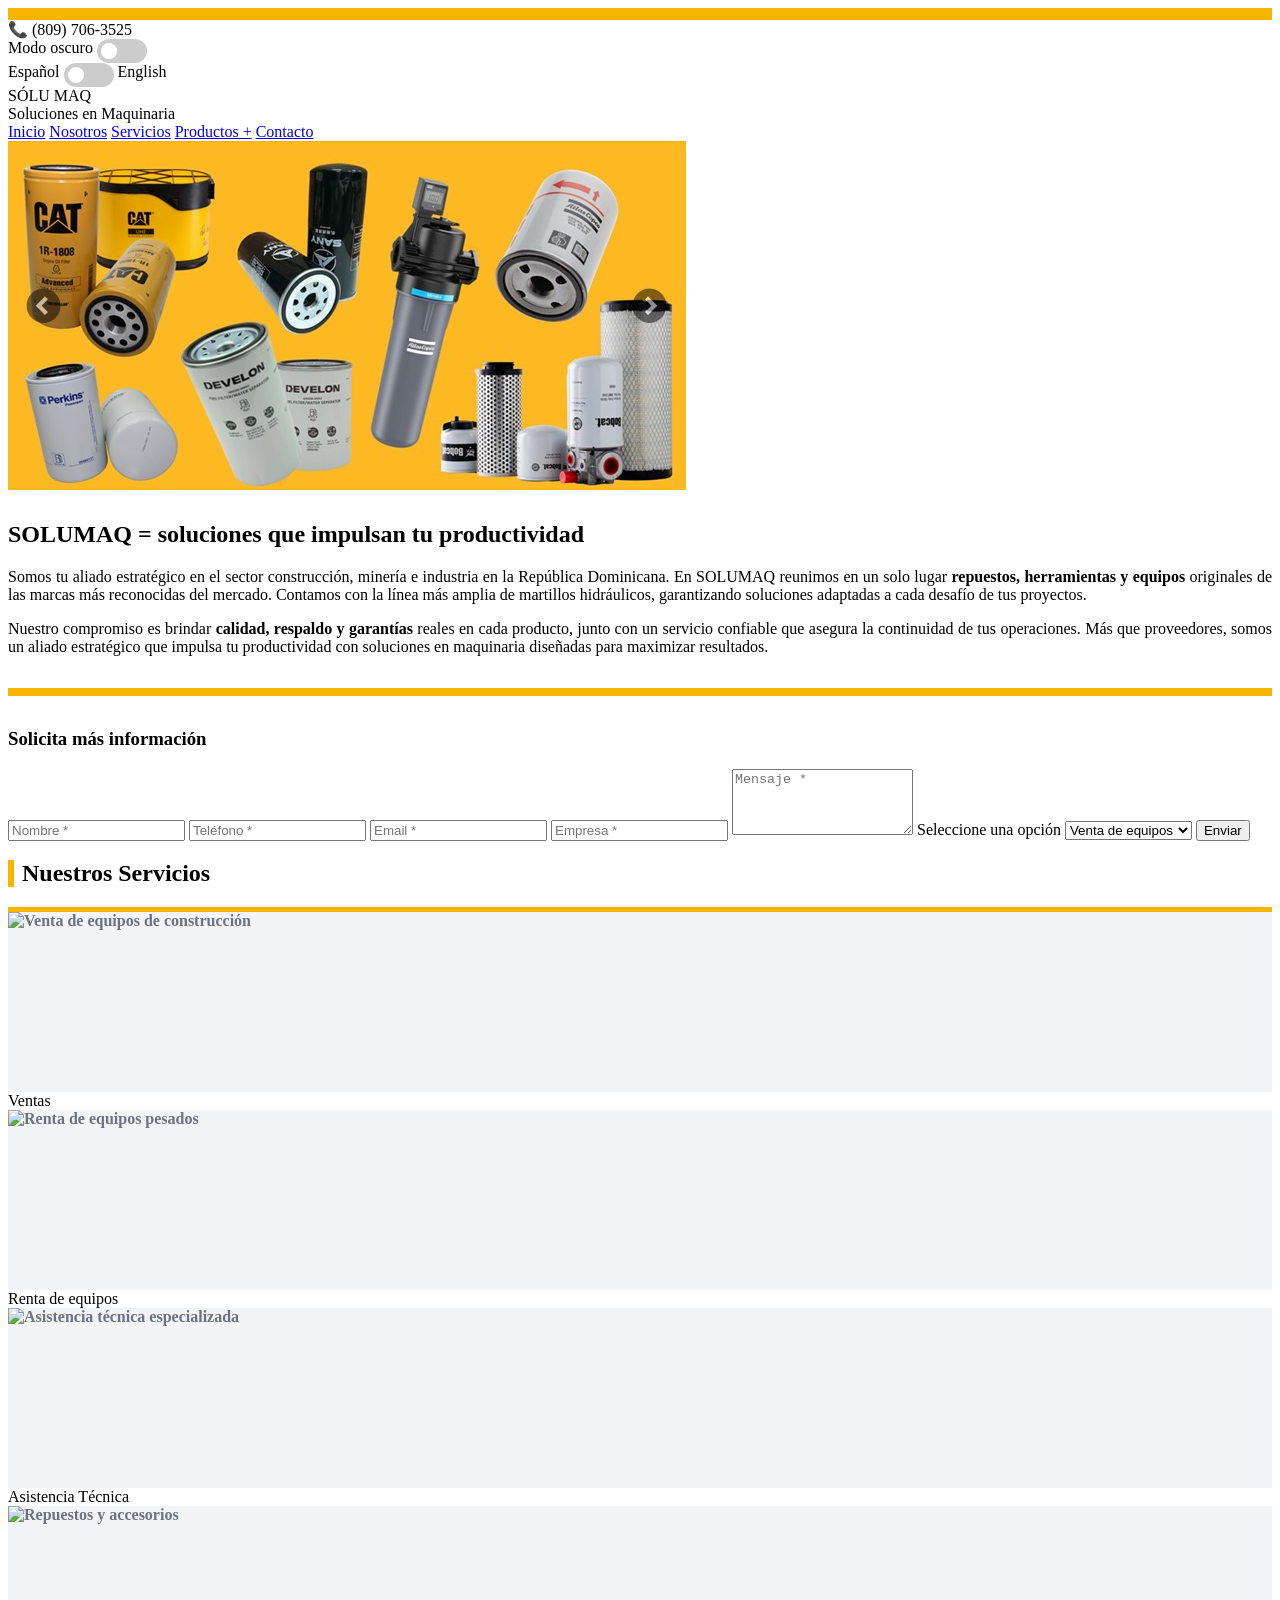
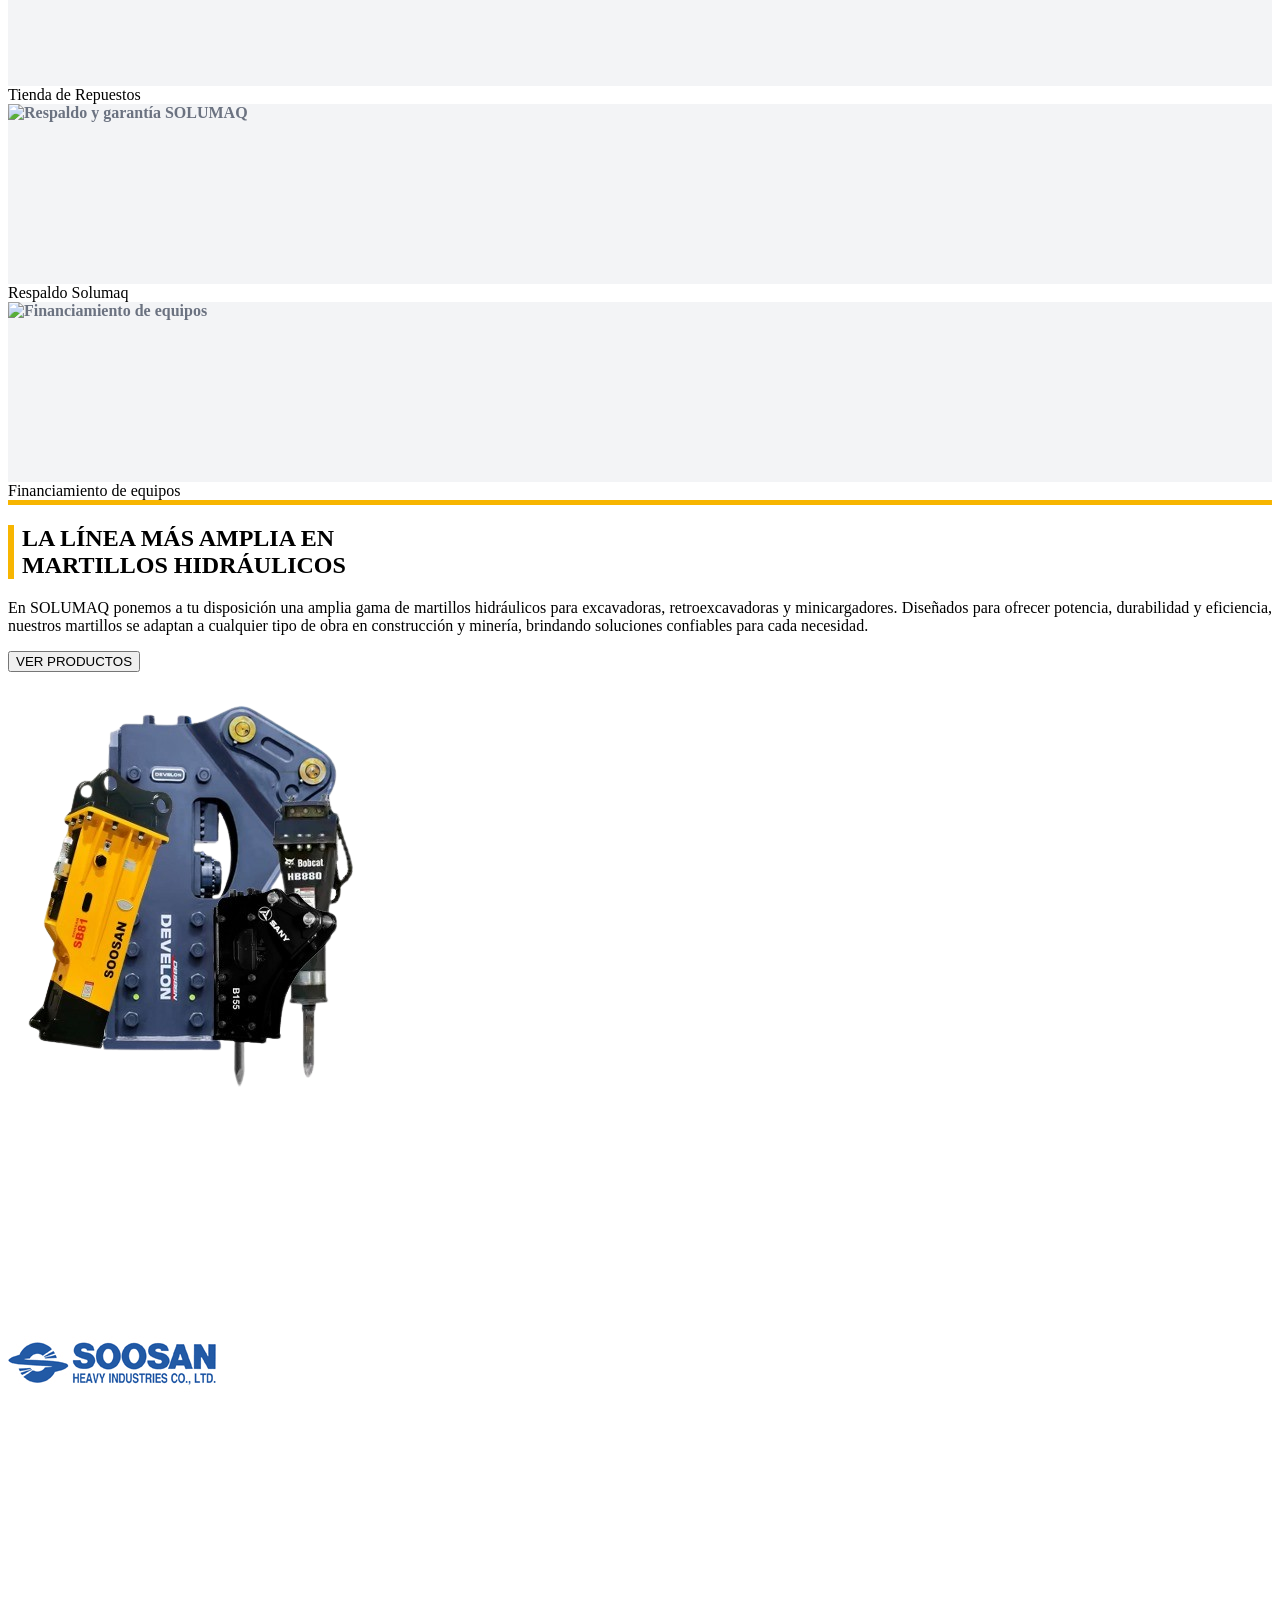
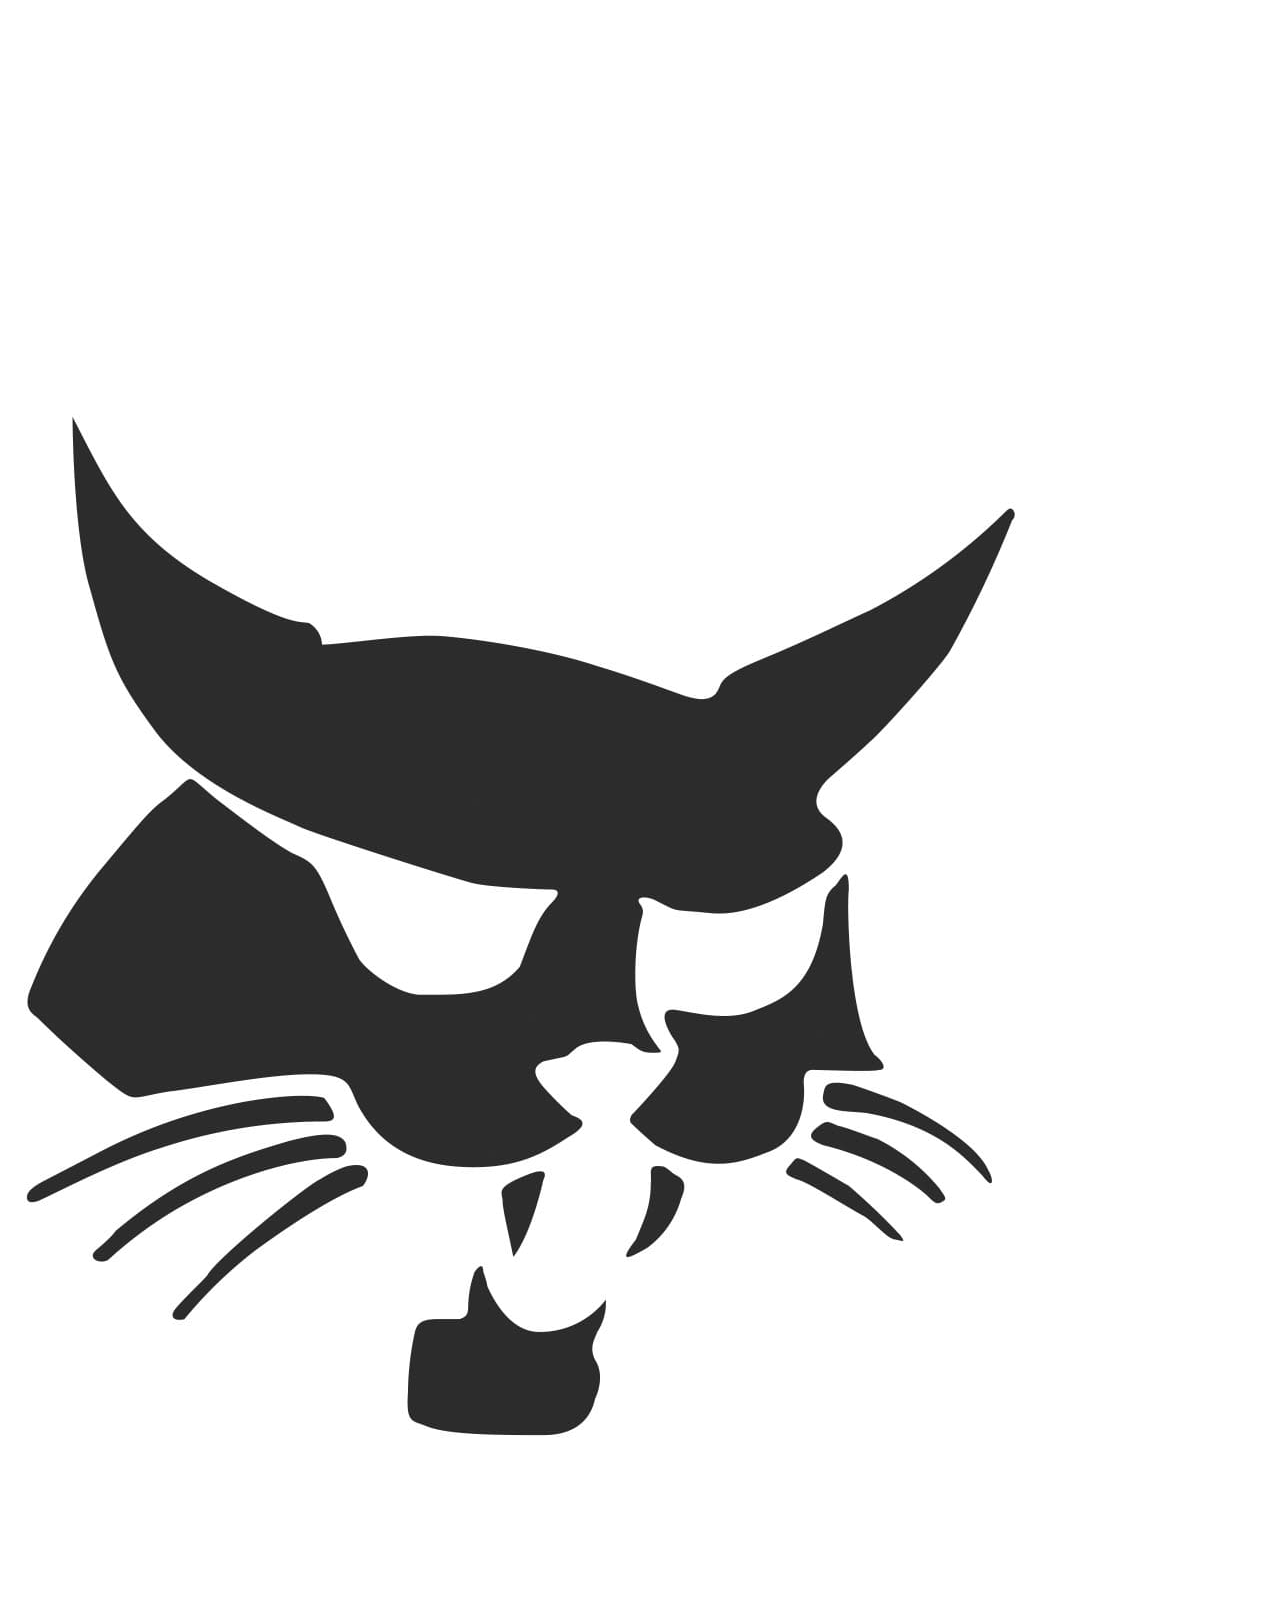
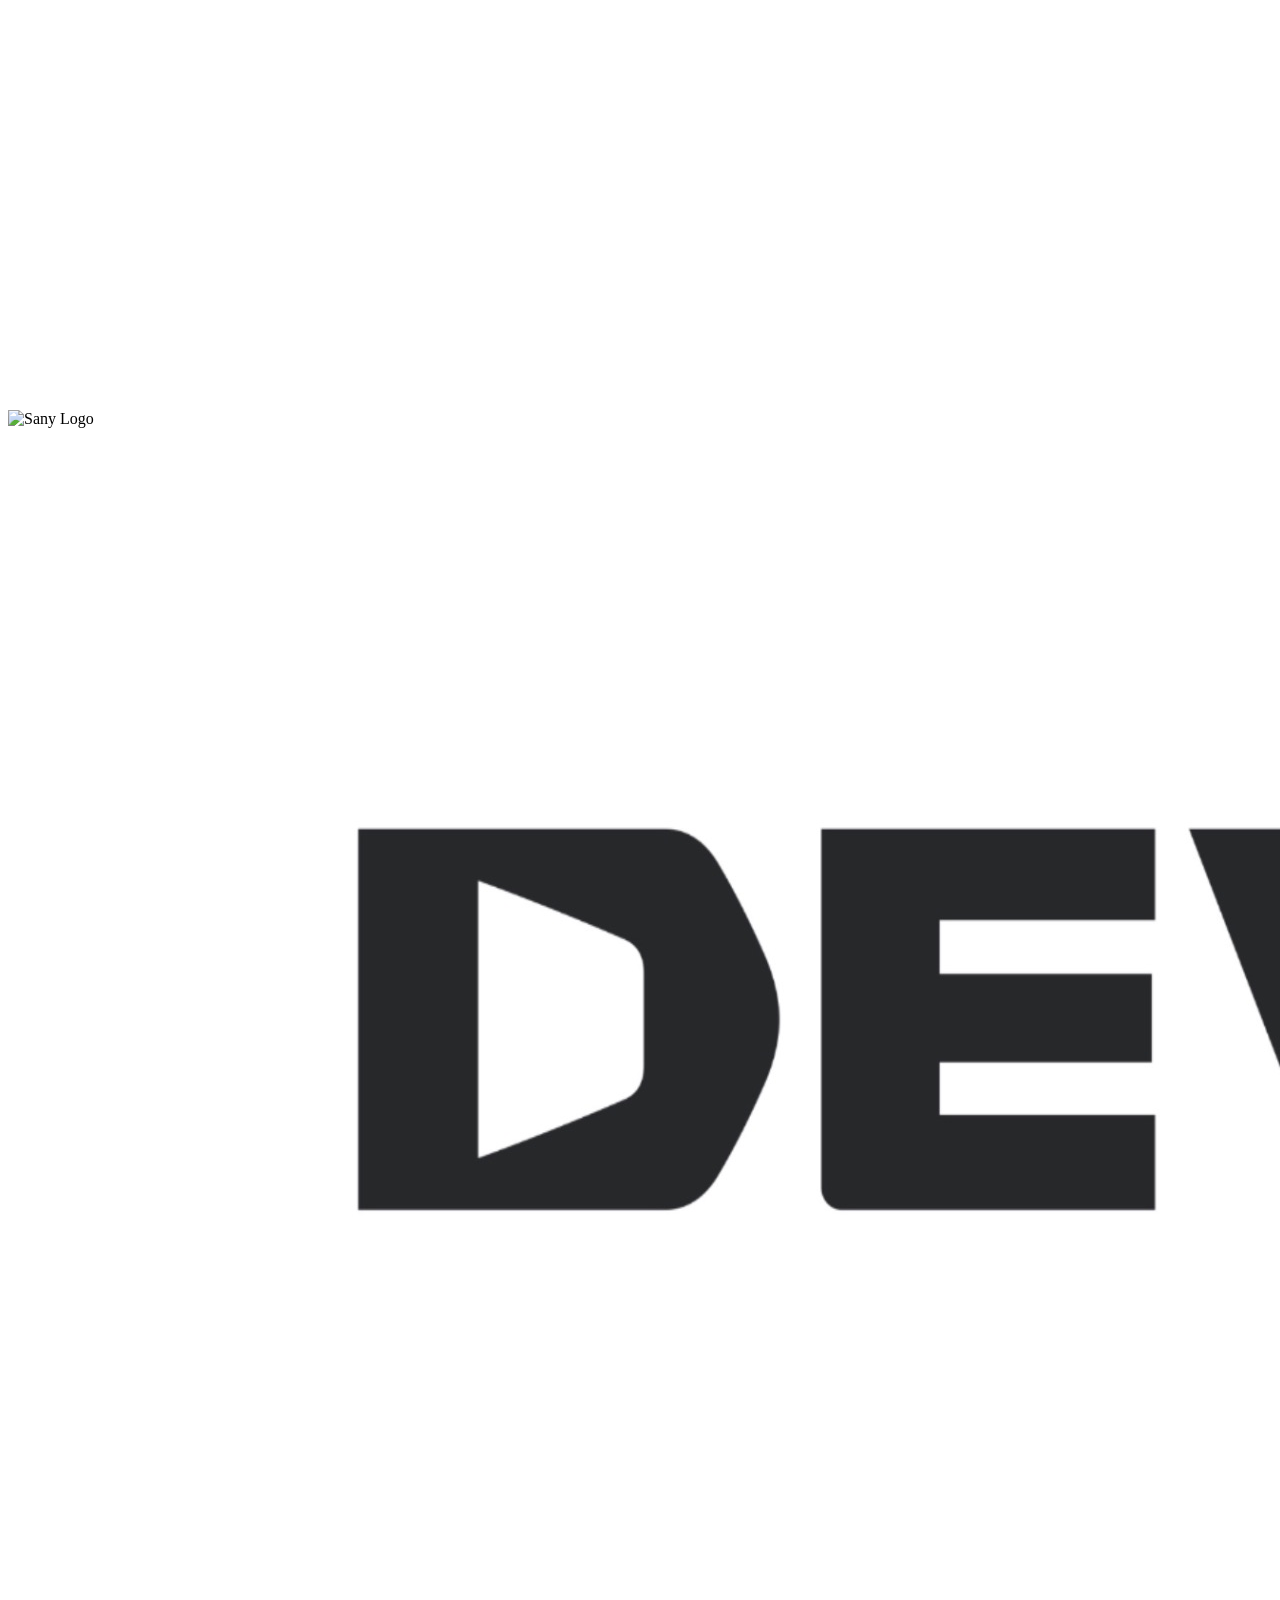
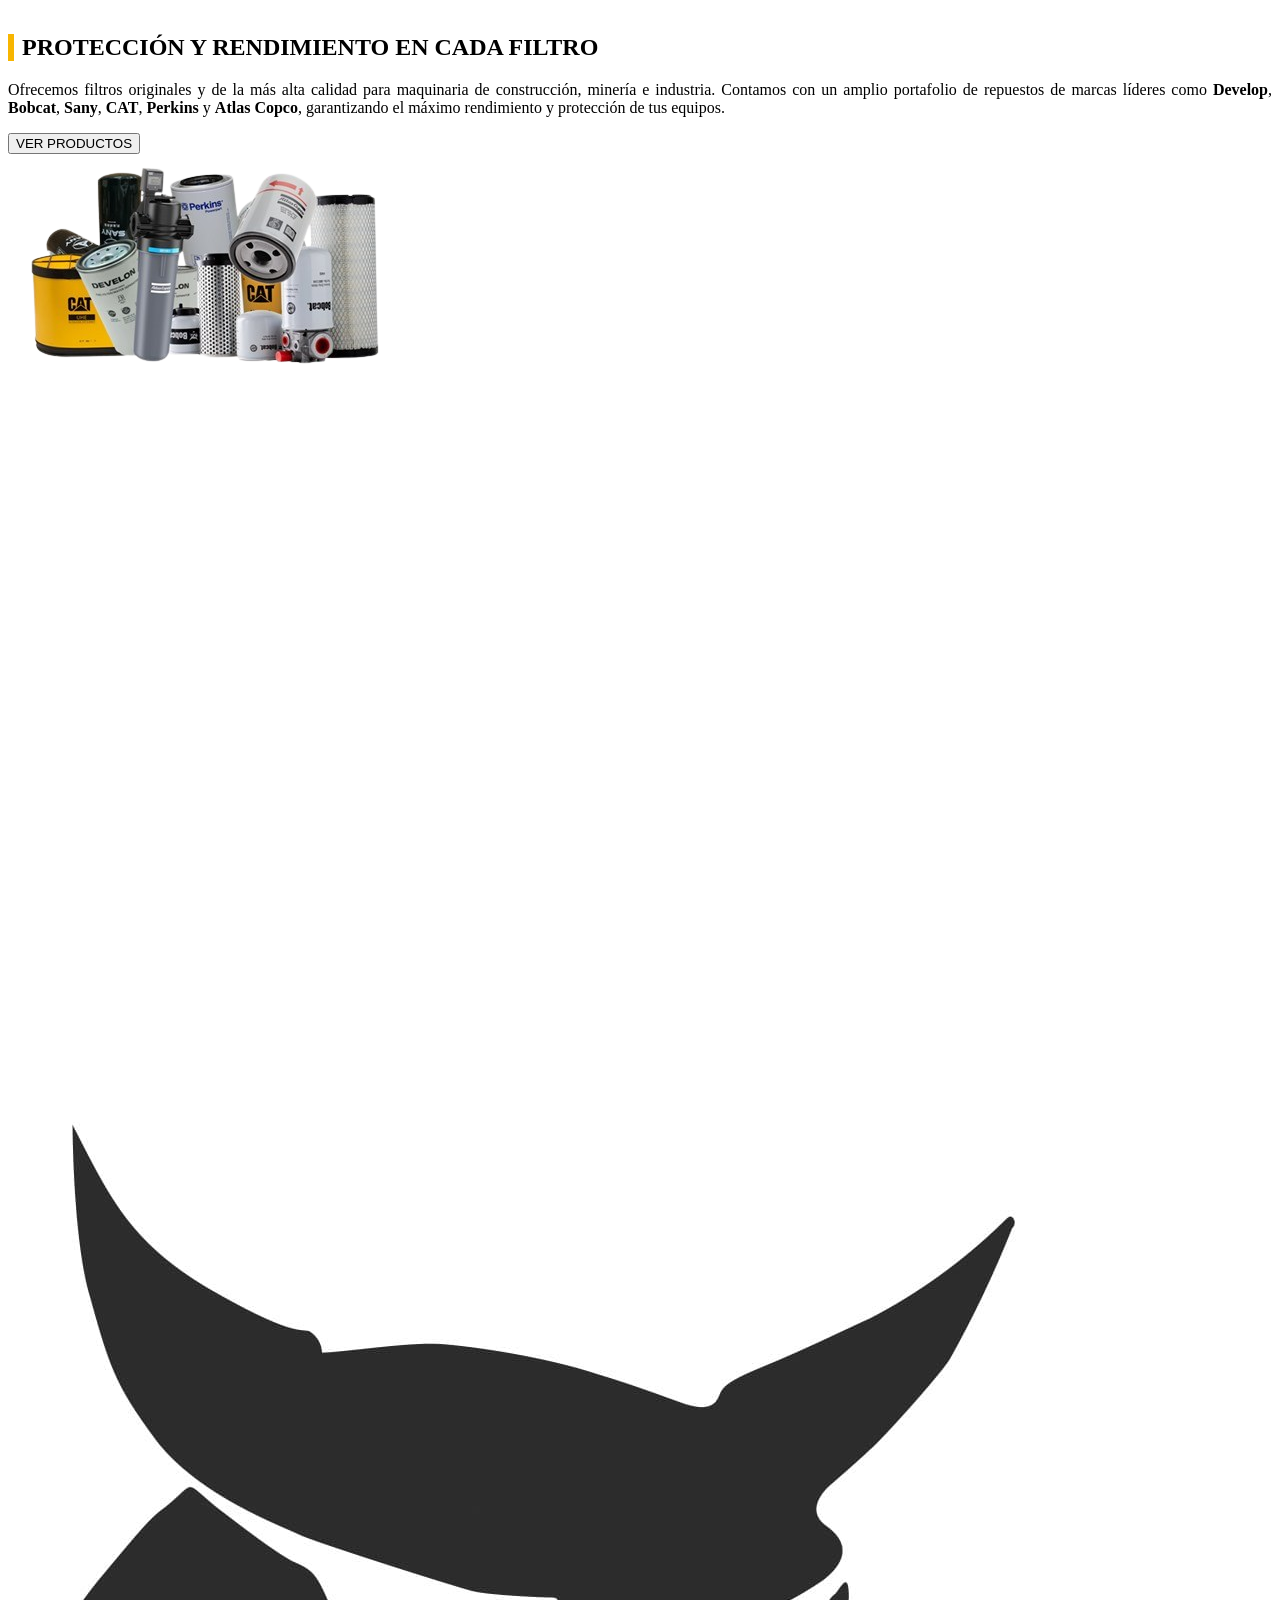
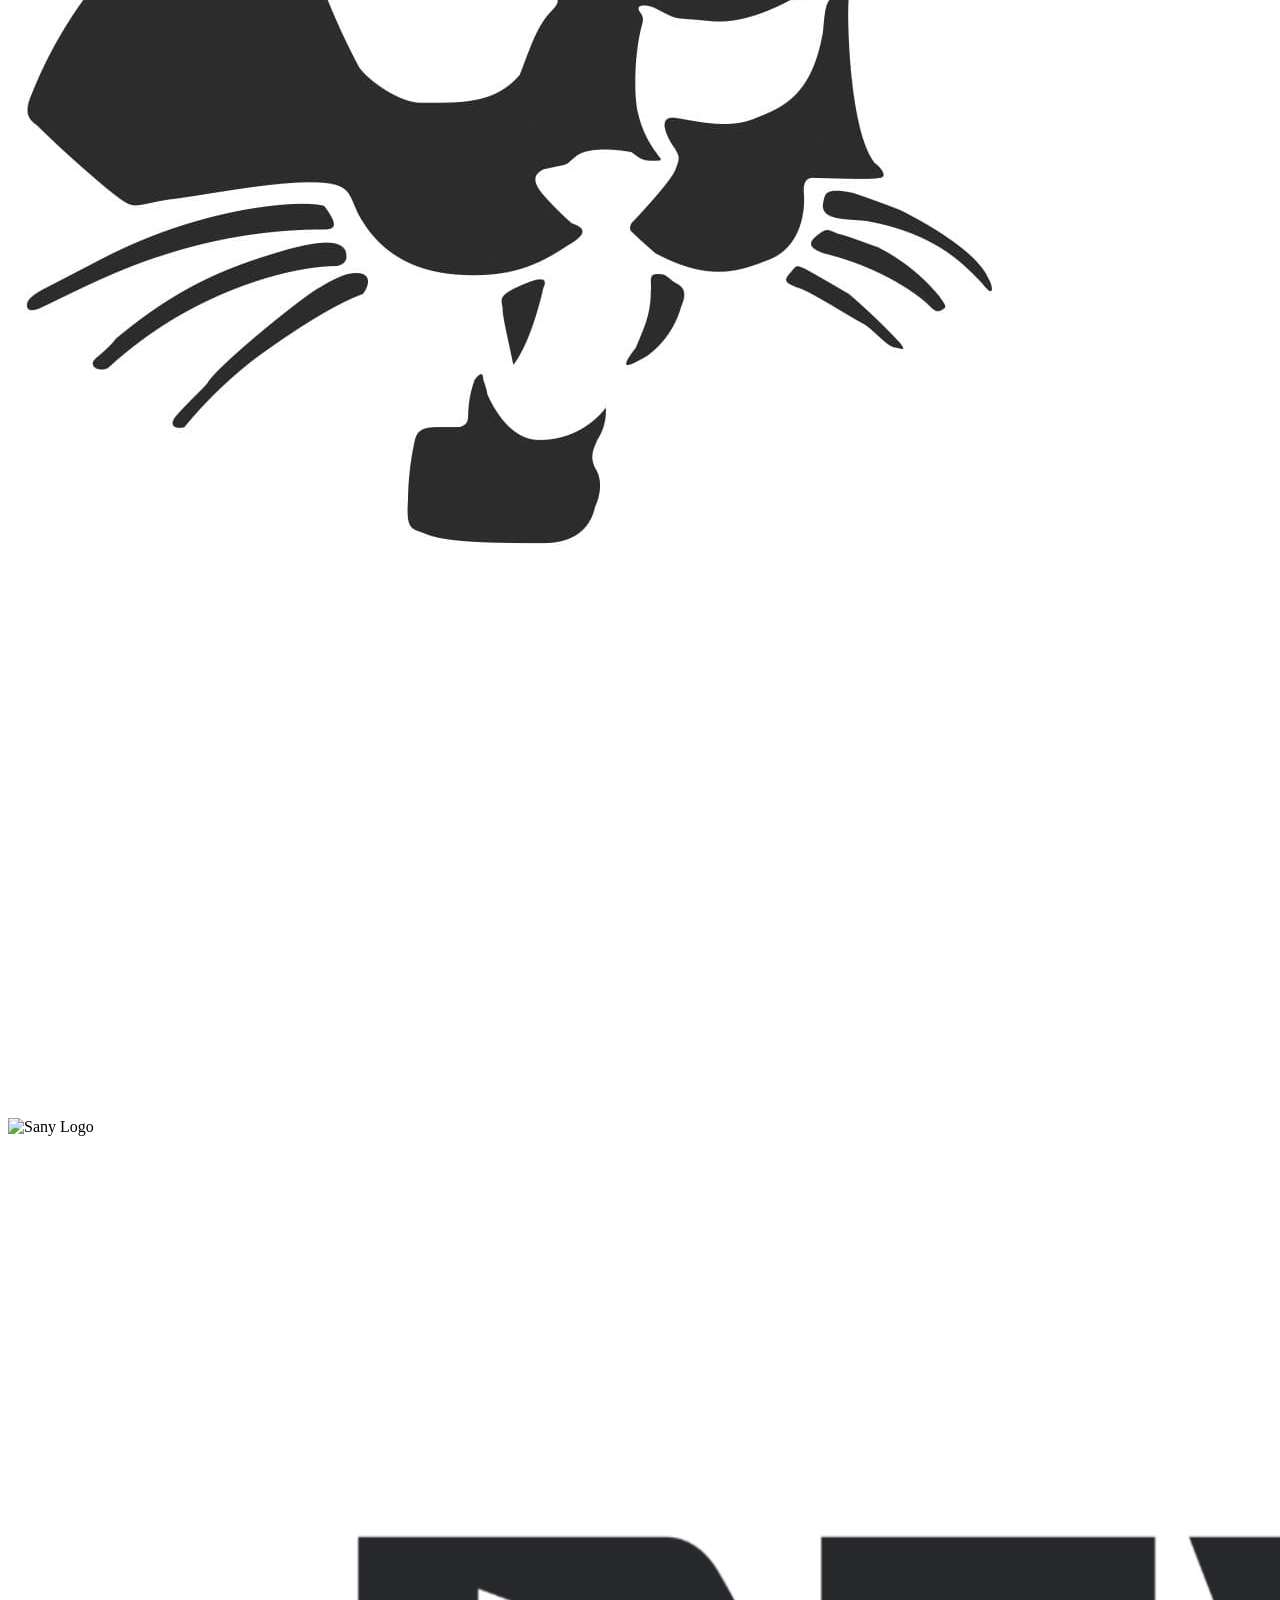
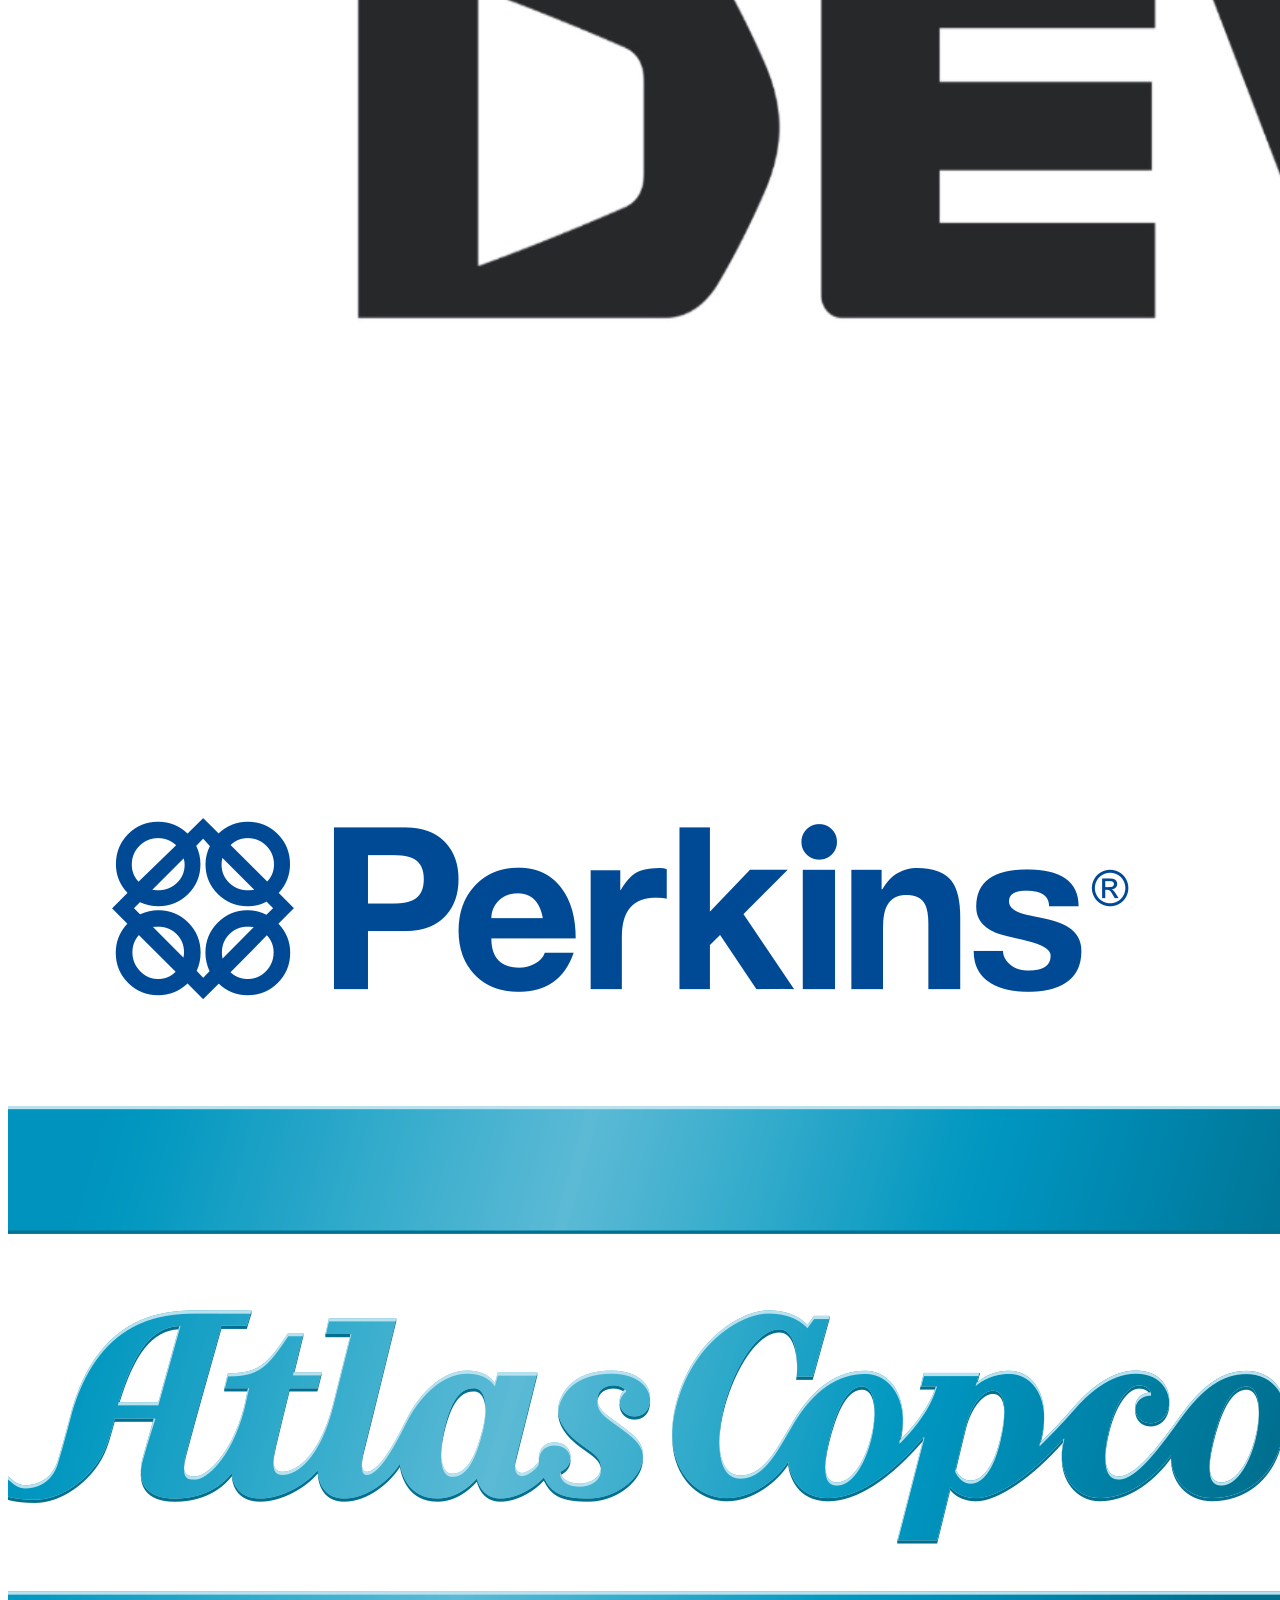
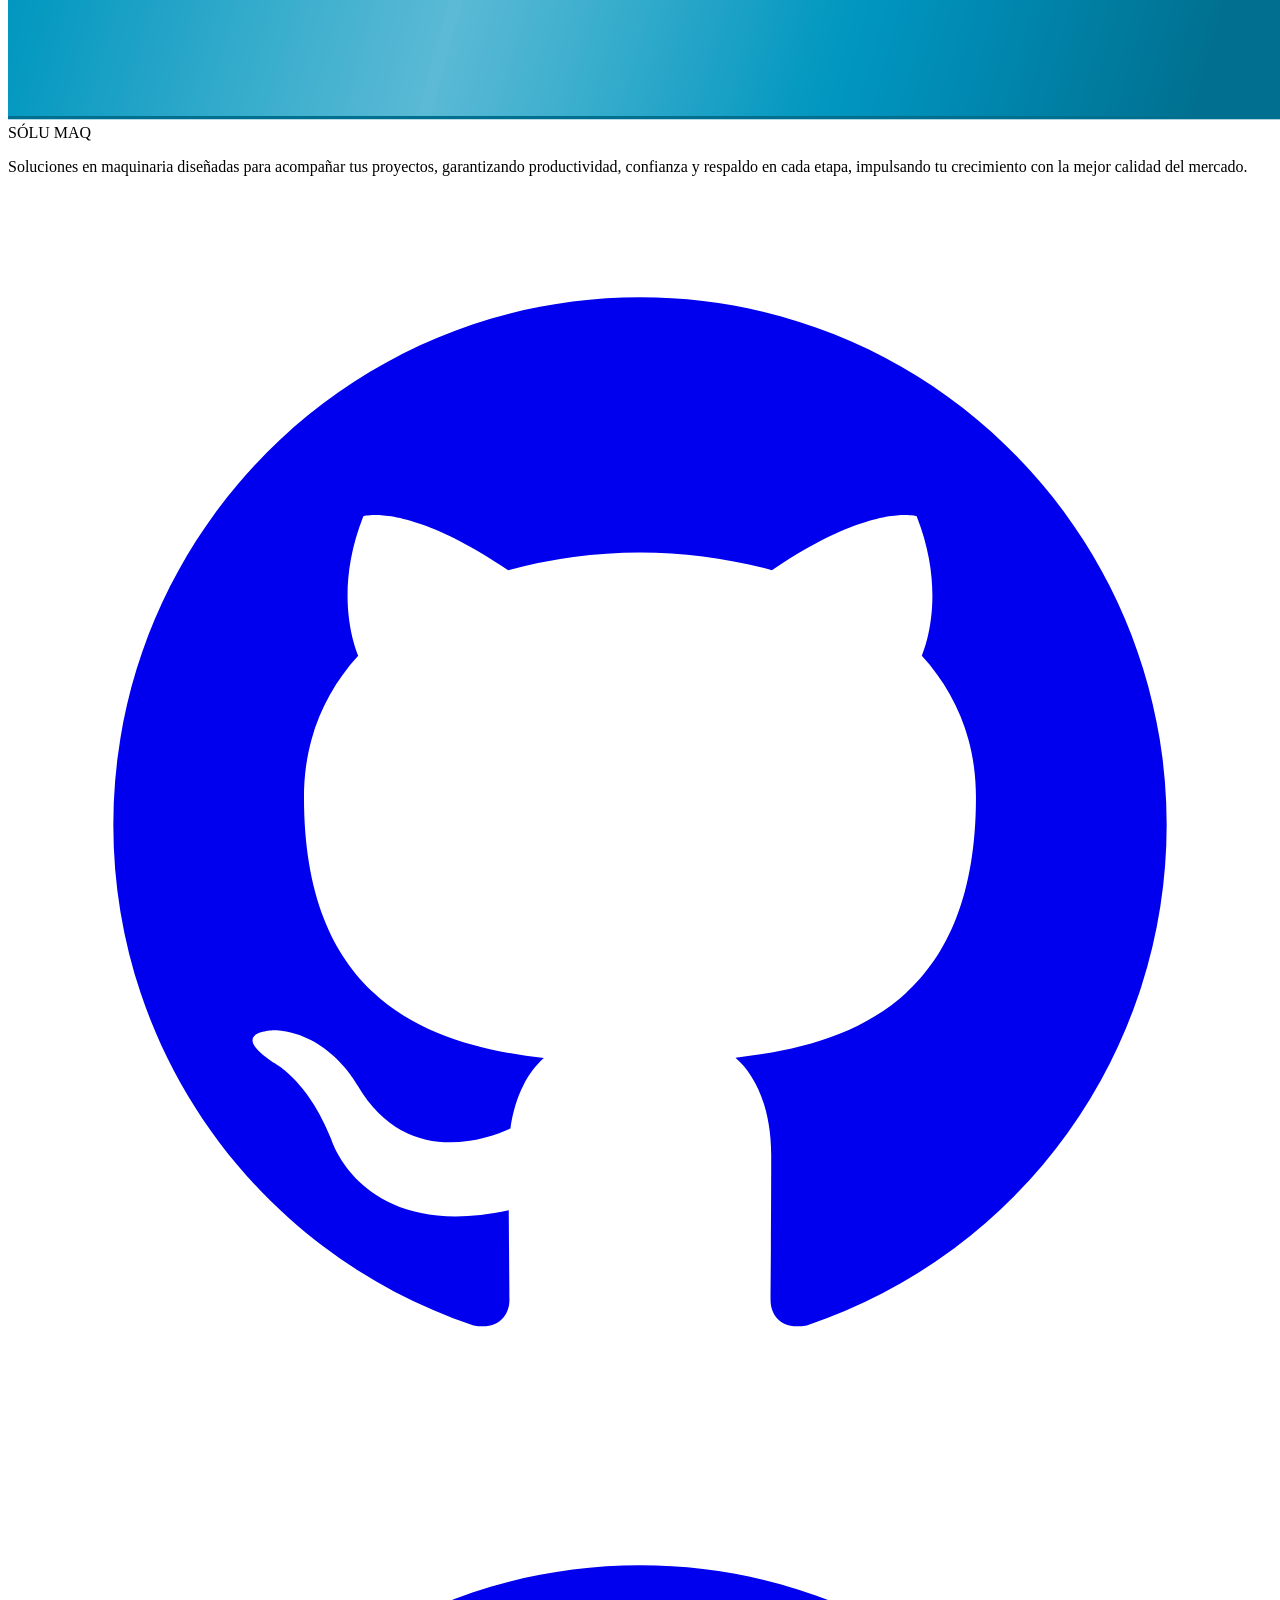
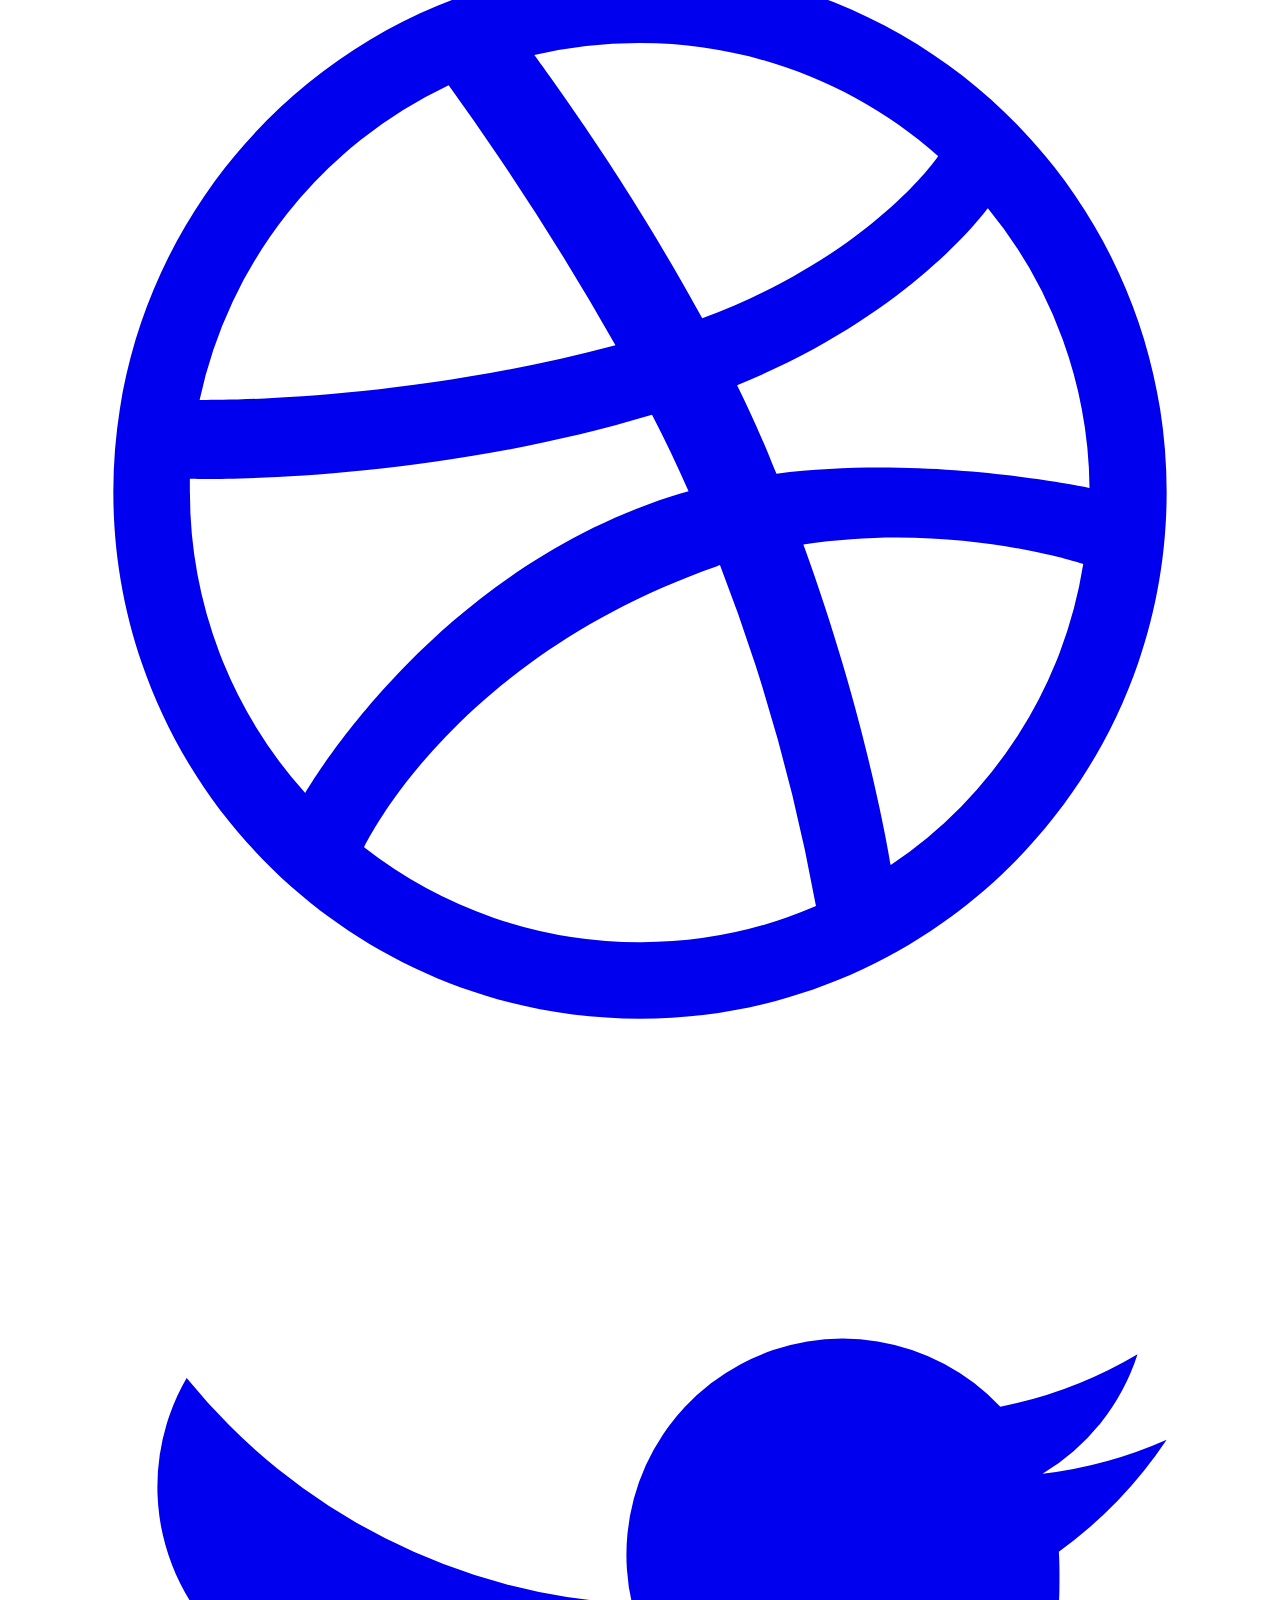
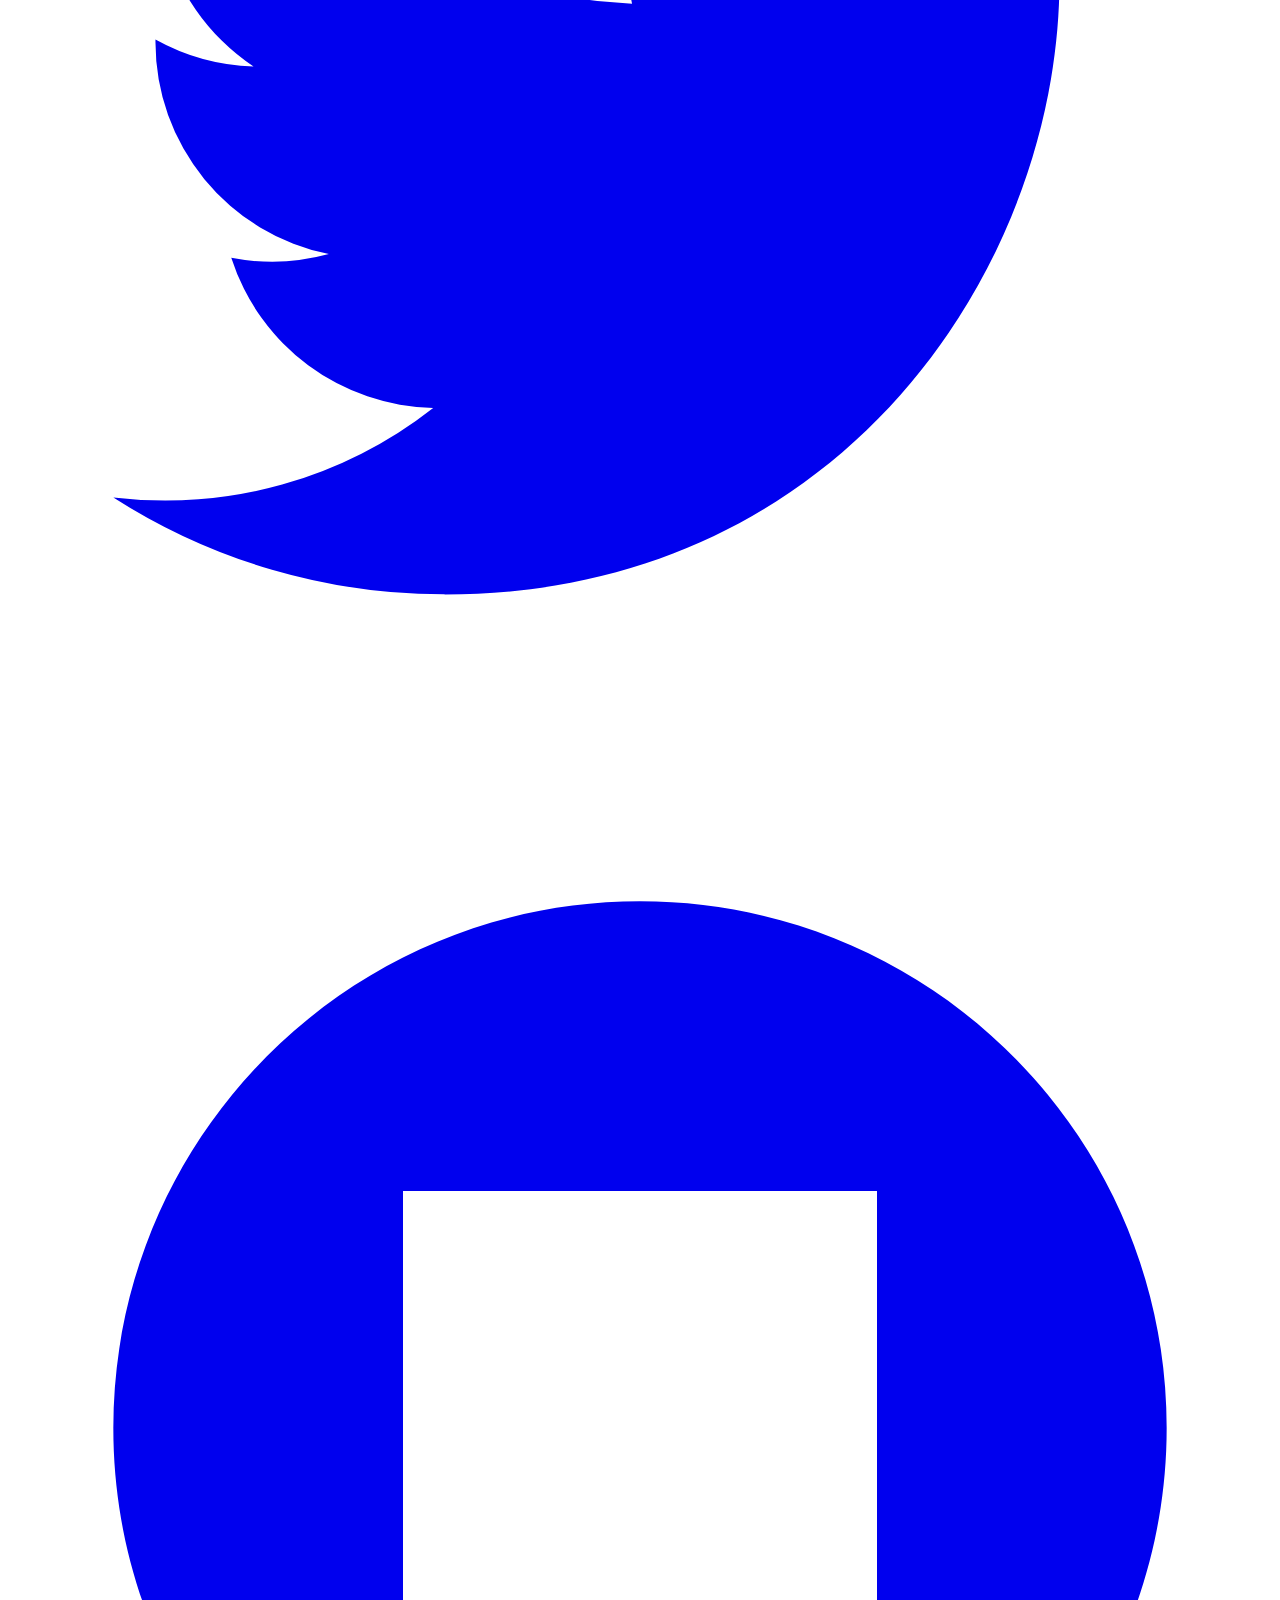
==== index.html @ bd82baed "pegado masivo" ====
<!doctype html>
<html lang="es">
<head>
  <meta charset="utf-8" />
  <meta name="viewport" content="width=device-width,initial-scale=1" />
  <title>SOLUMAQ — Soluciones en Maquinaria</title>
  <script src="https://cdn.tailwindcss.com"></script>
  <script>
    tailwind.config = {
      darkMode: 'class',
      theme: {
        extend: {
          colors: {
            solumaqYellow: '#f7b500',
            solumaqBlack: '#0b0b0b',
            solumaqGray: '#f3f4f6',
            darkBg: '#1a1a1a',
            darkCard: '#2d2d2d'
          },
          fontFamily: {
            sans: ['Poppins', 'Arial', 'sans-serif']
          }
        }
      }
    }
  </script>
  <link href="https://fonts.googleapis.com/css2?family=Poppins:wght@400;600;700;800&display=swap" rel="stylesheet">
  <link rel="stylesheet" href="css/index.css">

</head>
<body class="antialiased font-sans text-solumaqBlack bg-white dark:bg-darkBg dark:text-white">
  <div class="w-full top-accent"></div>

  <!-- HEADER SUPERIOR CON TELÉFONO Y CONFIGURACIONES -->
  <div class="bg-gray-100 dark:bg-gray-800 py-2 text-sm">
    <div class="max-w-7xl mx-auto px-6 flex justify-between items-center">
      <!-- Espacio vacío a la izquierda para balancear -->
      <div class="w-24"></div>
      
      <!-- Teléfono en el centro -->
      <div class="flex items-center gap-2 text-gray-700 dark:text-gray-300">
        <span>📞</span>
        <span id="phoneText">(809) 706-3525</span>
      </div>
      
      <!-- Configuraciones a la derecha -->
      <div class="flex items-center gap-6">
        <!-- Interruptor de modo oscuro -->
        <div class="flex items-center gap-2">
          <span class="text-xs text-gray-700 dark:text-gray-300" id="darkModeText">Modo oscuro</span>
          <label class="switch">
            <input type="checkbox" id="darkModeToggle">
            <span class="slider"></span>
          </label>
        </div>
        
        <!-- Interruptor de idioma -->
        <div class="flex items-center gap-2">
          <span class="text-xs text-gray-700 dark:text-gray-300" id="languageText">Español</span>
          <label class="switch">
            <input type="checkbox" id="languageToggle">
            <span class="slider"></span>
          </label>
          <span class="text-xs text-gray-700 dark:text-gray-300" id="languageText2">English</span>
        </div>
      </div>
    </div>
  </div>

  

  <!-- HEADER PRINCIPAL -->
  <header class="bg-white dark:bg-darkBg border-b border-gray-200 dark:border-gray-700 sticky top-0 z-50">
    <div class="max-w-7xl mx-auto px-6 py-4 relative">
      <div class="flex flex-col md:flex-row md:items-center md:justify-between">
        <!-- Logo y nombre -->
        <div class="flex items-center justify-between">
          <div class="flex flex-col items-start">
            <div class="text-3xl font-extrabold tracking-wide">
              <span class="text-solumaqBlack dark:text-white">SÓLU</span>
              <span class="text-solumaqYellow">MAQ</span>
            </div>
            <div class="text-xs text-gray-500 dark:text-gray-400 uppercase mt-1" id="subtitleText">Soluciones en Maquinaria</div>
          </div>
          
          <!-- Botón hamburguesa para móviles -->
          <div class="hamburger md:hidden" id="hamburger">
            <span></span>
            <span></span>
            <span></span>
          </div>
        </div>
        
        <!-- Navegación desktop -->
        <nav class="desktop-nav hidden md:block">
          <div class="flex gap-6 text-sm font-medium">
            <a href="index.html" class="hover:text-solumaqYellow transition-colors dark:text-gray-300" id="navInicio">Inicio</a>
            <a href="nosotros.html" class="hover:text-solumaqYellow transition-colors dark:text-gray-300" id="navNosotros">Nosotros</a>
            <a href="servicios.html" class="hover:text-solumaqYellow transition-colors dark:text-gray-300" id="navServicios">Servicios</a>
            <a href="productos.html" class="hover:text-solumaqYellow transition-colors dark:text-gray-300" id="navProductos">Productos +</a>
            <a href="contacto.html" class="hover:text-solumaqYellow transition-colors dark:text-gray-300" id="navContacto">Contacto</a>
          </div>
        </nav>
      </div>
      
      <!-- Menú móvil -->
      <div class="mobile-menu" id="mobileMenu">
        <a href="index.html" class="hover:text-solumaqYellow transition-colors" id="mobileNavInicio">Inicio</a>
        <a href="nosotros.html" class="hover:text-solumaqYellow transition-colors" id="mobileNavNosotros">Nosotros</a>
        <a href="servicios.html" class="hover:text-solumaqYellow transition-colors" id="mobileNavServicios">Servicios</a>
        <a href="productos.html" class="hover:text-solumaqYellow transition-colors" id="mobileNavProductos">Productos +</a>
        <a href="contacto.html" class="hover:text-solumaqYellow transition-colors" id="mobileNavContacto">Contacto</a>
      </div>
    </div>
  </header>

  <!-- HERO -->
  <section id="inicio" class="bg-[var(--yellow)] dark:bg-yellow-900">
    <div class="max-w-7xl mx-auto px-6 py-10">
      <div class="w-full rounded-sm overflow-hidden shadow-md" style="height:360px;">
        <img src="photos/header.jpg" 
             alt="Equipos SOLUMAQ - Maquinaria de construcción y minería" 
             class="w-full h-full object-cover">
      </div>
    </div>
    <div class="bg-white dark:bg-darkBg py-10">
      <div class="max-w-5xl mx-auto px-6 text-center">
        <h1 class="text-2xl md:text-3xl font-extrabold tracking-wide text-solumaqBlack dark:text-white mb-6" id="mainTitle">SOLUMAQ = <span class="text-solumaqYellow">soluciones que impulsan tu productividad</span></h1>
        <div class="text-gray-700 dark:text-gray-300 text-base leading-relaxed max-w-3xl mx-auto">
          <p id="description1">Somos tu aliado estratégico en el sector construcción, minería e industria en la República Dominicana. En SOLUMAQ reunimos en un solo lugar <strong>repuestos, herramientas y equipos</strong> originales de las marcas más reconocidas del mercado. Contamos con la línea más amplia de martillos hidráulicos, garantizando soluciones adaptadas a cada desafío de tus proyectos.</p>
          <p class="mt-4" id="description2">Nuestro compromiso es brindar <strong>calidad, respaldo y garantías</strong> reales en cada producto, junto con un servicio confiable que asegura la continuidad de tus operaciones. Más que proveedores, somos un aliado estratégico que impulsa tu productividad con soluciones en maquinaria diseñadas para maximizar resultados.</p>
          
          <!-- Línea divisoria más grande que va de esquina a esquina -->
          <div class="hero-divider my-8 w-full"></div>
        </div>
      </div>
    </div>
  </section>

  <!-- SERVICIOS -->
  <section id="servicios" class="relative py-16 overflow-hidden">
    <div class="services-bg absolute inset-0 z-0"></div>

    <div class="relative z-10 max-w-7xl mx-auto grid md:grid-cols-3 gap-8 px-6">
      <div>
        <form class="bg-[var(--yellow)] dark:bg-yellow-800 p-6 rounded-sm shadow-md space-y-3">
          <h3 class="font-bold text-lg mb-2 dark:text-white" id="formTitle">Solicita más información</h3>
          <input type="text" placeholder="Nombre *" class="w-full rounded-sm px-3 py-2 border border-gray-300 focus:outline-none focus:ring-2 focus:ring-solumaqYellow dark:bg-gray-700 dark:border-gray-600 dark:text-white" id="nameInput" required>
          <input type="tel" placeholder="Teléfono *" class="w-full rounded-sm px-3 py-2 border border-gray-300 focus:outline-none focus:ring-2 focus:ring-solumaqYellow dark:bg-gray-700 dark:border-gray-600 dark:text-white" id="phoneInput" required>
          <input type="email" placeholder="Email *" class="w-full rounded-sm px-3 py-2 border border-gray-300 focus:outline-none focus:ring-2 focus:ring-solumaqYellow dark:bg-gray-700 dark:border-gray-600 dark:text-white" id="emailInput" required>
          <input type="text" placeholder="Empresa *" class="w-full rounded-sm px-3 py-2 border border-gray-300 focus:outline-none focus:ring-2 focus:ring-solumaqYellow dark:bg-gray-700 dark:border-gray-600 dark:text-white" id="companyInput" required>
          <textarea placeholder="Mensaje *" class="w-full rounded-sm px-3 py-2 border border-gray-300 focus:outline-none focus:ring-2 focus:ring-solumaqYellow dark:bg-gray-700 dark:border-gray-600 dark:text-white" rows="4" id="messageInput" required></textarea>
          <label class="text-sm font-semibold dark:text-white" id="formLabel">Seleccione una opción</label>
          <select class="w-full rounded-sm px-3 py-2 border border-gray-300 focus:outline-none focus:ring-2 focus:ring-solumaqYellow dark:bg-gray-700 dark:border-gray-600 dark:text-white" id="formSelect">
            <option id="option1">Venta de equipos</option>
            <option id="option2">Renta de equipos</option>
            <option id="option3">Repuestos</option>
          </select>
          <button class="bg-black dark:bg-gray-800 text-white px-4 py-2 w-full rounded-sm hover:bg-gray-800 dark:hover:bg-gray-700 transition-colors" id="formButton">Enviar</button>
        </form>
      </div>

      <div class="md:col-span-2">
        <h2 class="text-3xl font-extrabold mb-2 title-lux-line dark:text-white" id="servicesTitle">Nuestros Servicios</h2>
        <div class="section-line mb-6"></div>
        <div class="grid sm:grid-cols-2 gap-6">
          <div class="bg-white dark:bg-darkCard shadow-md rounded-sm overflow-hidden service-card">
            <div class="service-img">
              <img src="https://images.unsplash.com/photo-1560518883-ce09059eeffa?ixlib=rb-4.0.3&ixid=M3wxMjA3fDB8MHxwaG90by1wYWdlfHx8fGVufDB8fHx8fA%3D%3D&auto=format&fit=crop&w=1073&q=80" alt="Venta de equipos de construcción">
            </div>
            <div class="p-4 text-center font-semibold dark:text-white" id="service1Text">Ventas</div>
          </div>
          <div class="bg-white dark:bg-darkCard shadow-md rounded-sm overflow-hidden service-card">
            <div class="service-img">
              <img src="https://images.unsplash.com/photo-1504917595217-d4dc5ebe6122?ixlib=rb-4.0.3&ixid=M3wxMjA3fDB8MHxwaG90by1wYWdlfHx8fGVufDB8fHx8fA%3D%3D&auto=format&fit=crop&w=1170&q=80" alt="Renta de equipos pesados">
            </div>
            <div class="p-4 text-center font-semibold dark:text-white" id="service2Text">Renta de equipos</div>
          </div>
          <div class="bg-white dark:bg-darkCard shadow-md rounded-sm overflow-hidden service-card">
            <div class="service-img">
              <img src="https://images.unsplash.com/photo-1581094794329-c8112a89af12?ixlib=rb-4.0.3&ixid=M3wxMjA3fDB8MHxwaG90by1wYWdlfHx8fGVufDB8fHx8fA%3D%3D&auto=format&fit=crop&w=2070&q=80" alt="Asistencia técnica especializada">
            </div>
            <div class="p-4 text-center font-semibold dark:text-white" id="service3Text">Asistencia Técnica</div>
          </div>
          <div class="bg-white dark:bg-darkCard shadow-md rounded-sm overflow-hidden service-card">
            <div class="service-img">
              <img src="https://picsum.photos/seed/h15/260/220" alt="Repuestos y accesorios">
            </div>
            <div class="p-4 text-center font-semibold dark:text-white" id="service4Text">Tienda de Repuestos</div>
          </div>
          <div class="bg-white dark:bg-darkCard shadow-md rounded-sm overflow-hidden service-card">
            <div class="service-img">
              <img src="https://images.unsplash.com/photo-1581092580497-e0d23cbdf1dc?ixlib=rb-4.0.3&ixid=M3wxMjA3fDB8MHxwaG90by1wYWdlfHx8fGVufDB8fHx8fA%3D%3D&auto=format&fit=crop&w=1170&q=80" alt="Respaldo y garantía SOLUMAQ">
            </div>
            <div class="p-4 text-center font-semibold dark:text-white" id="service5Text">Respaldo Solumaq</div>
          </div>
          <div class="bg-white dark:bg-darkCard shadow-md rounded-sm overflow-hidden service-card">
            <div class="service-img">
              <img src="https://images.unsplash.com/photo-1554224155-6726b3ff858f?ixlib=rb-4.0.3&ixid=M3wxMjA3fDB8MHxwaG90by1wYWdlfHx8fGVufDB8fHx8fA%3D%3D&auto=format&fit=crop&w=1111&q=80" alt="Financiamiento de equipos">
            </div>
            <div class="p-4 text-center font-semibold dark:text-white" id="service6Text">Financiamiento de equipos</div>
          </div>
        </div>
      </div>
    </div>
  </section>

  <!-- MARTILLOS HIDRÁULICOS -->
  <section class="relative py-16 overflow-hidden">
    <div class="hammers-bg absolute inset-0 z-0"></div>
    
    <div class="relative z-10 max-w-7xl mx-auto px-6">
      <!-- Línea amarilla arriba del título -->
      <div class="section-line mb-8"></div>
      
      <div class="grid md:grid-cols-2 gap-12 mb-16">
        <!-- Texto a la izquierda -->
        <div class="flex flex-col justify-center">
          <h2 class="text-3xl font-extrabold mb-6 dark:text-white title-lux-line" id="hammersTitle">LA LÍNEA MÁS AMPLIA EN<br>MARTILLOS HIDRÁULICOS</h2>
          <p class="text-gray-700 dark:text-gray-300 mb-8 leading-relaxed" id="hammersDescription">
            En SOLUMAQ ponemos a tu disposición una amplia gama de martillos hidráulicos para excavadoras, retroexcavadoras y minicargadores. Diseñados para ofrecer potencia, durabilidad y eficiencia, nuestros martillos se adaptan a cualquier tipo de obra en construcción y minería, brindando soluciones confiables para cada necesidad.
          </p>
          <button class="bg-[var(--yellow)] text-solumaqBlack font-bold px-8 py-4 rounded-sm hover:bg-yellow-500 transition-colors w-fit" id="hammersButton">
            VER PRODUCTOS
          </button>
        </div>
        
        <!-- Imagen a la derecha -->
        <div class="bg-white dark:bg-darkCard rounded-sm overflow-hidden shadow-md" style="height: 600px;">
          <img src="photos/Imagen_de_WhatsApp_2025-11-07_a_las_09.13.43_f6286618-removebg-preview.png" 
               alt="Martillos hidráulicos para excavadoras" 
               class="w-full h-full object-cover">
        </div>
      </div>
      
      <!-- Línea de marcas de martillos -->
      <div class="grid grid-cols-2 md:grid-cols-4 gap-6">
        <div class="bg-white dark:bg-darkCard p-6 rounded-sm shadow-md flex flex-col items-center justify-center text-center h-32">
          <img src="imagen/images1.png" alt="SOOSAN" class="h-100 object-contain mb-2">
        </div>
        <div class="bg-white dark:bg-darkCard p-6 rounded-sm shadow-md flex items-center justify-center h-32">
          <img src="imagen/Bobcat-Logo.jpg" alt="Bobcat Logo" class="h-100 object-contain mb-2">
        </div>
        <div class="bg-white dark:bg-darkCard p-6 rounded-sm shadow-md flex items-center justify-center h-32">
          <img src="imagen/Sany-Logo.wine.png" alt="Sany Logo" class="h-100 object-contain mb-2">
        </div>
        <div class="bg-white dark:bg-darkCard p-6 rounded-sm shadow-md flex items-center justify-center h-32">
          <img src="imagen/LOGO-DEVELON-JPG-4.jpg" alt="Develon Logo" class="h-100 object-contain mb-2">
        </div>
      </div>
    </div>
  </section>

  <!-- FILTROS -->
  <section class="relative py-16 overflow-hidden">
    <div class="filters-bg absolute inset-0 z-0"></div>
    
    <div class="relative z-10 max-w-7xl mx-auto px-6">
      <!-- Texto arriba -->
      <div class="mb-12">
        <h2 class="text-3xl font-extrabold mb-6 dark:text-white title-lux-line" id="filtersTitle">PROTECCIÓN Y RENDIMIENTO EN CADA FILTRO</h2>
        <p class="text-gray-700 dark:text-gray-300 mb-8 leading-relaxed" id="filtersDescription">
          Ofrecemos filtros originales y de la más alta calidad para maquinaria de construcción, minería e industria. Contamos con un amplio portafolio de repuestos de marcas líderes como <strong>Develop</strong>, <strong>Bobcat</strong>, <strong>Sany</strong>, <strong>CAT</strong>, <strong>Perkins</strong> y <strong>Atlas Copco</strong>, garantizando el máximo rendimiento y protección de tus equipos.
        </p>
        <button class="bg-[var(--yellow)] text-solumaqBlack font-bold px-8 py-4 rounded-sm hover:bg-yellow-500 transition-colors w-fit" id="filtersButton">
          VER PRODUCTOS
        </button>
      </div>
      
      <!-- Imagen abajo -->
      <div class="bg-white dark:bg-darkCard rounded-sm overflow-hidden shadow-md mb-12" style="height: 400px;">
        <img src="photos/Imagen_de_WhatsApp_2025-11-07_a_las_09.13.55_87d8f7f2-removebg-preview.png" 
             alt="Filtros y repuestos para maquinaria" 
             class="w-full h-full object-cover">
      </div>
      
      <!-- Línea de marcas de filtros -->
      <div class="grid grid-cols-2 md:grid-cols-5 gap-4">
        <div class="bg-white dark:bg-darkCard p-4 rounded-sm shadow-md flex items-center justify-center h-24">
          <img src="imagen/Bobcat-Logo.jpg" alt="Bobcat Logo" class="h-100 object-contain mb-2">
        </div>
        <div class="bg-white dark:bg-darkCard p-4 rounded-sm shadow-md flex items-center justify-center h-24">
          <img src="imagen/Sany-Logo.wine.png" alt="Sany Logo" class="h-100 object-contain mb-2">
        </div>
        <div class="bg-white dark:bg-darkCard p-4 rounded-sm shadow-md flex items-center justify-center h-24">
          <img src="imagen/LOGO-DEVELON-JPG-4.jpg" alt="Develon Logo" class="h-100 object-contain mb-2">
        </div>
        <div class="bg-white dark:bg-darkCard p-4 rounded-sm shadow-md flex items-center justify-center h-24">
          <img src="imagen/Perkins-Logo.svg.png" alt="Perkins Logo" class="h-100 object-contain mb-2">
        </div>
        <div class="bg-white dark:bg-darkCard p-4 rounded-sm shadow-md flex items-center justify-center h-24">
          <img src="imagen/Atlas-Copco-Logo.svg.png" alt="Atlas Copco Logo" class="h-100 object-contain mb-2">
        </div>
      </div>
    </div>
  </section>

  <!-- FOOTER -->
  <footer class="bg-solumaqBlack text-white py-12">
    <div class="max-w-7xl mx-auto px-6">
      <div class="grid md:grid-cols-3 gap-8">
        <!-- Columna izquierda - Logo y descripción -->
        <div class="md:col-span-1">
          <div class="flex items-center mb-4">
            <div class="text-2xl font-extrabold tracking-wide">
              <span class="text-white">SÓLU</span>
              <span class="text-solumaqYellow">MAQ</span>
            </div>
          </div>
          <p class="text-gray-300 mb-6 leading-relaxed text-sm" id="footerDescription">
            Soluciones en maquinaria diseñadas para acompañar tus proyectos, garantizando productividad, confianza y respaldo en cada etapa, impulsando tu crecimiento con la mejor calidad del mercado.
          </p>
          <!-- Redes sociales -->
          <div class="flex space-x-4">
            <a href="#" class="text-gray-300 hover:text-solumaqYellow transition-colors">
              <svg class="w-5 h-5" fill="currentColor" viewBox="0 0 24 24" aria-hidden="true">
                <path fill-rule="evenodd" d="M12 2C6.477 2 2 6.484 2 12.017c0 4.425 2.865 8.18 6.839 9.504.5.092.682-.217.682-.483 0-.237-.008-.868-.013-1.703-2.782.605-3.369-1.343-3.369-1.343-.454-1.158-1.11-1.466-1.11-1.466-.908-.62.069-.608.069-.608 1.003.07 1.531 1.032 1.531 1.032.892 1.53 2.341 1.088 2.91.832.092-.647.35-1.088.636-1.338-2.22-.253-4.555-1.113-4.555-4.951 0-1.093.39-1.988 1.029-2.688-.103-.253-.446-1.272.098-2.65 0 0 .84-.27 2.75 1.026A9.564 9.564 0 0112 6.844c.85.004 1.705.115 2.504.337 1.909-1.296 2.747-1.027 2.747-1.027.546 1.379.202 2.398.1 2.651.64.7 1.028 1.595 1.028 2.688 0 3.848-2.339 4.695-4.566 4.943.359.309.678.92.678 1.855 0 1.338-.012 2.419-.012 2.747 0 .268.18.58.688.482A10.019 10.019 0 0022 12.017C22 6.484 17.522 2 12 2z" clip-rule="evenodd"></path>
              </svg>
            </a>
            <a href="#" class="text-gray-300 hover:text-solumaqYellow transition-colors">
              <svg class="w-5 h-5" fill="currentColor" viewBox="0 0 24 24" aria-hidden="true">
                <path fill-rule="evenodd" d="M12 2C6.48 2 2 6.48 2 12s4.48 10 10 10c5.51 0 10-4.48 10-10S17.51 2 12 2zm6.605 4.61a8.502 8.502 0 011.93 5.314c-.281-.054-3.101-.629-5.943-.271-.065-.141-.12-.293-.184-.445a25.416 25.416 0 00-.564-1.236c3.145-1.28 4.577-3.124 4.761-3.362zM12 3.475c2.17 0 4.154.813 5.662 2.148-.152.216-1.443 1.941-4.48 3.08-1.399-2.57-2.95-4.675-3.189-5A8.687 8.687 0 0112 3.475zm-3.633.803a53.896 53.896 0 013.167 4.935c-3.992 1.063-7.517 1.04-7.896 1.04a8.581 8.581 0 014.729-5.975zM3.453 12.01v-.26c.37.01 4.512.065 8.775-1.215.25.477.477.965.694 1.453-.109.033-.228.065-.336.098-4.404 1.42-6.747 5.303-6.942 5.629a8.522 8.522 0 01-2.19-5.705zM12 20.547a8.482 8.482 0 01-5.239-1.8c.152-.315 1.888-3.656 6.703-5.337.022-.01.033-.01.054-.022a35.318 35.318 0 011.823 6.475 8.4 8.4 0 01-3.341.684zm4.761-1.465c-.086-.52-.542-3.015-1.659-6.084 2.679-.423 5.022.271 5.314.369a8.468 8.468 0 01-3.655 5.715z" clip-rule="evenodd"></path>
              </svg>
            </a>
            <a href="#" class="text-gray-300 hover:text-solumaqYellow transition-colors">
              <svg class="w-5 h-5" fill="currentColor" viewBox="0 0 24 24" aria-hidden="true">
                <path d="M8.29 20.251c7.547 0 11.675-6.253 11.675-11.675 0-.178 0-.355-.012-.53A8.348 8.348 0 0022 5.92a8.19 8.19 0 01-2.357.646 4.118 4.118 0 001.804-2.27 8.224 8.224 0 01-2.605.996 4.107 4.107 0 00-6.993 3.743 11.65 11.65 0 01-8.457-4.287 4.106 4.106 0 001.27 5.477A4.072 4.072 0 012.8 9.713v.052a4.105 4.105 0 003.292 4.022 4.095 4.095 0 01-1.853.07 4.108 4.108 0 003.834 2.85A8.233 8.233 0 012 18.407a11.616 11.616 0 006.29 1.84"></path>
              </svg>
            </a>
            <a href="#" class="text-gray-300 hover:text-solumaqYellow transition-colors">
              <svg class="w-5 h-5" fill="currentColor" viewBox="0 0 24 24" aria-hidden="true">
                <path fill-rule="evenodd" d="M12 2C6.477 2 2 6.477 2 12s4.477 10 10 10 10-4.477 10-10S17.523 2 12 2zm4.5 14.5h-9v-9h9v9z" clip-rule="evenodd"></path>
              </svg>
            </a>
          </div>
        </div>
        
        <!-- Columna central - Enlaces rápidos -->
        <div class="md:col-span-1">
          <h3 class="text-lg font-bold mb-4 text-solumaqYellow">Enlaces Rápidos</h3>
          <div class="space-y-2 text-sm">
            <a href="#inicio" class="block text-gray-300 hover:text-solumaqYellow transition-colors">Inicio</a>
            <a href="#nosotros" class="block text-gray-300 hover:text-solumaqYellow transition-colors">Nosotros</a>
            <a href="#servicios" class="block text-gray-300 hover:text-solumaqYellow transition-colors">Servicios</a>
            <a href="#productos" class="block text-gray-300 hover:text-solumaqYellow transition-colors">Productos</a>
            <a href="#contacto" class="block text-gray-300 hover:text-solumaqYellow transition-colors">Contacto</a>
          </div>
        </div>
        
        <!-- Columna derecha - Contacto -->
        <div class="md:col-span-1">
          <h3 class="text-lg font-bold mb-4 text-solumaqYellow" id="footerContactTitle">Contacto</h3>
          <div class="space-y-3 text-sm text-gray-300">
            <div>
              <p class="font-semibold" id="footerAddressTitle">Avenida Independencia, Km. 10, Local 109</p>
              <p id="footerCity">Santo Domingo, República Dominicana.</p>
            </div>
            <div>
              <p id="footerPhone">📞 (809) 706-3525</p>
              <p id="footerEmail">✉️ info@solumaqrd.com</p>
            </div>
            <div>
              <p class="font-semibold" id="footerHoursTitle">Horario de atención:</p>
              <p id="footerWeekHours">Lun - Vie: 8:00 a.m. - 6:00 p.m.</p>
              <p id="footerSatHours">Sáb: 8:00 a.m. - 2:00 p.m.</p>
            </div>
          </div>
        </div>
      </div>
      
      <!-- Línea divisoria y copyright -->
      <div class="border-t border-gray-700 mt-8 pt-6">
        <div class="text-center text-gray-400 text-xs" id="footerCopyright">
          © <span id="year"></span> SOLUMAQ — Soluciones que impulsan tu productividad
        </div>
      </div>
    </div>
  </footer>

 <script src="js/index.js"></script>
</body>
</html>
---- css/index.css ----
:root{--yellow:#f7b500}
    .top-accent{background:var(--yellow);height:12px}
    .section-line{height:5px;background:var(--yellow);margin:0;width:100%}
    .title-lux-line{border-left:6px solid var(--yellow);padding-left:8px}
    p{text-align:justify;}
    
    /* Línea divisoria más grande para la sección Hero */
    .hero-divider {
      height: 8px;
      background: var(--yellow);
      width: 100%;
      margin: 2rem 0;
    }
    
    /* Estilos para los interruptores */
    .switch {
      position: relative;
      display: inline-block;
      width: 50px;
      height: 24px;
    }
    
    .switch input {
      opacity: 0;
      width: 0;
      height: 0;
    }
    
    .slider {
      position: absolute;
      cursor: pointer;
      top: 0;
      left: 0;
      right: 0;
      bottom: 0;
      background-color: #ccc;
      transition: .4s;
      border-radius: 24px;
    }
    
    .slider:before {
      position: absolute;
      content: "";
      height: 16px;
      width: 16px;
      left: 4px;
      bottom: 4px;
      background-color: white;
      transition: .4s;
      border-radius: 50%;
    }
    
    input:checked + .slider {
      background-color: #f7b500;
    }
    
    input:checked + .slider:before {
      transform: translateX(26px);
    }
    
    /* Estilos mejorados para la sección de servicios */
    .services-bg {
      background-image: url('https://png.pngtree.com/thumb_back/fh260/background/20230622/pngtree-yellow-3d-excavator-poised-on-isolated-white-background-heavy-duty-construction-image_3654797.jpg');
      background-size: cover;
      background-position: center;
      position: relative;
    }
    
    .services-bg::before {
      content: '';
      position: absolute;
      top: 0;
      left: 0;
      right: 0;
      bottom: 0;
      background: linear-gradient(to bottom, rgba(255,255,255,0.7) 0%, rgba(255,255,255,0.9) 100%);
    }
    
    .dark .services-bg::before {
      background: linear-gradient(to bottom, rgba(26,26,26,0.8) 0%, rgba(26,26,26,0.95) 100%);
    }
    
    /* Estilos para la sección de martillos */
    .hammers-bg {
      background-image: url('https://images.unsplash.com/photo-1621905252507-b35492cc74b4?ixlib=rb-4.0.3&ixid=M3wxMjA3fDB8MHxwaG90by1wYWdlfHx8fGVufDB8fHx8fA%3D%3D&auto=format&fit=crop&w=2069&q=80');
      background-size: cover;
      background-position: center;
      position: relative;
    }
    
    .hammers-bg::before {
      content: '';
      position: absolute;
      top: 0;
      left: 0;
      right: 0;
      bottom: 0;
      background: linear-gradient(to bottom, rgba(255,255,255,0.7) 0%, rgba(255,255,255,0.9) 100%);
    }
    
    .dark .hammers-bg::before {
      background: linear-gradient(to bottom, rgba(26,26,26,0.8) 0%, rgba(26,26,26,0.95) 100%);
    }
    
    /* Estilos para la sección de filtros */
    .filters-bg {
      background-image: url('https://images.unsplash.com/photo-1581094794329-c8112a89af12?ixlib=rb-4.0.3&ixid=M3wxMjA3fDB8MHxwaG90by1wYWdlfHx8fGVufDB8fHx8fA%3D%3D&auto=format&fit=crop&w=2070&q=80');
      background-size: cover;
      background-position: center;
      position: relative;
    }
    
    .filters-bg::before {
      content: '';
      position: absolute;
      top: 0;
      left: 0;
      right: 0;
      bottom: 0;
      background: linear-gradient(to bottom, rgba(255,255,255,0.7) 0%, rgba(255,255,255,0.9) 100%);
    }
    
    .dark .filters-bg::before {
      background: linear-gradient(to bottom, rgba(26,26,26,0.8) 0%, rgba(26,26,26,0.95) 100%);
    }
    
    /* Mejoras para las tarjetas de servicios */
    .service-card {
      transition: transform 0.3s ease, box-shadow 0.3s ease;
    }
    
    .service-card:hover {
      transform: translateY(-5px);
      box-shadow: 0 10px 25px rgba(0,0,0,0.1);
    }
    
    .dark .service-card:hover {
      box-shadow: 0 10px 25px rgba(247, 181, 0, 0.2);
    }
    
    /* Imágenes de respaldo para servicios */
    .service-img {
      height: 180px;
      background-color: #f3f4f6;
      display: flex;
      align-items: center;
      justify-content: center;
      color: #6b7280;
      font-weight: 600;
      overflow: hidden;
    }
    
    .dark .service-img {
      background-color: #2d2d2d;
      color: #a0a0a0;
    }
    
    .service-img img {
      width: 100%;
      height: 100%;
      object-fit: cover;
    }

    /* Estilos para el menú hamburguesa */
    .mobile-menu {
      display: none;
    }
    
    .mobile-menu.active {
      display: block;
    }
    
    .hamburger {
      display: none;
      flex-direction: column;
      cursor: pointer;
      padding: 5px;
    }
    
    .hamburger span {
      width: 25px;
      height: 3px;
      background-color: #0b0b0b;
      margin: 3px 0;
      transition: 0.3s;
      border-radius: 2px;
    }
    
    .dark .hamburger span {
      background-color: #ffffff;
    }
    
    .hamburger.active span:nth-child(1) {
      transform: rotate(-45deg) translate(-5px, 6px);
    }
    
    .hamburger.active span:nth-child(2) {
      opacity: 0;
    }
    
    .hamburger.active span:nth-child(3) {
      transform: rotate(45deg) translate(-5px, -6px);
    }
    
    @media (max-width: 768px) {
      .hamburger {
        display: flex;
      }
      
      .desktop-nav {
        display: none;
      }
      
      .mobile-menu {
        position: absolute;
        top: 100%;
        left: 0;
        right: 0;
        background-color: white;
        box-shadow: 0 4px 6px rgba(0, 0, 0, 0.1);
        z-index: 40;
      }
      
      .dark .mobile-menu {
        background-color: #1a1a1a;
        box-shadow: 0 4px 6px rgba(0, 0, 0, 0.3);
      }
      
      .mobile-menu a {
        display: block;
        padding: 12px 20px;
        border-bottom: 1px solid #e5e7eb;
        color: #0b0b0b;
      }
      
      .dark .mobile-menu a {
        color: #ffffff;
        border-bottom: 1px solid #374151;
      }
      
      .mobile-menu a:hover {
        background-color: #f3f4f6;
      }
      
      .dark .mobile-menu a:hover {
        background-color: #2d2d2d;
      }
    }
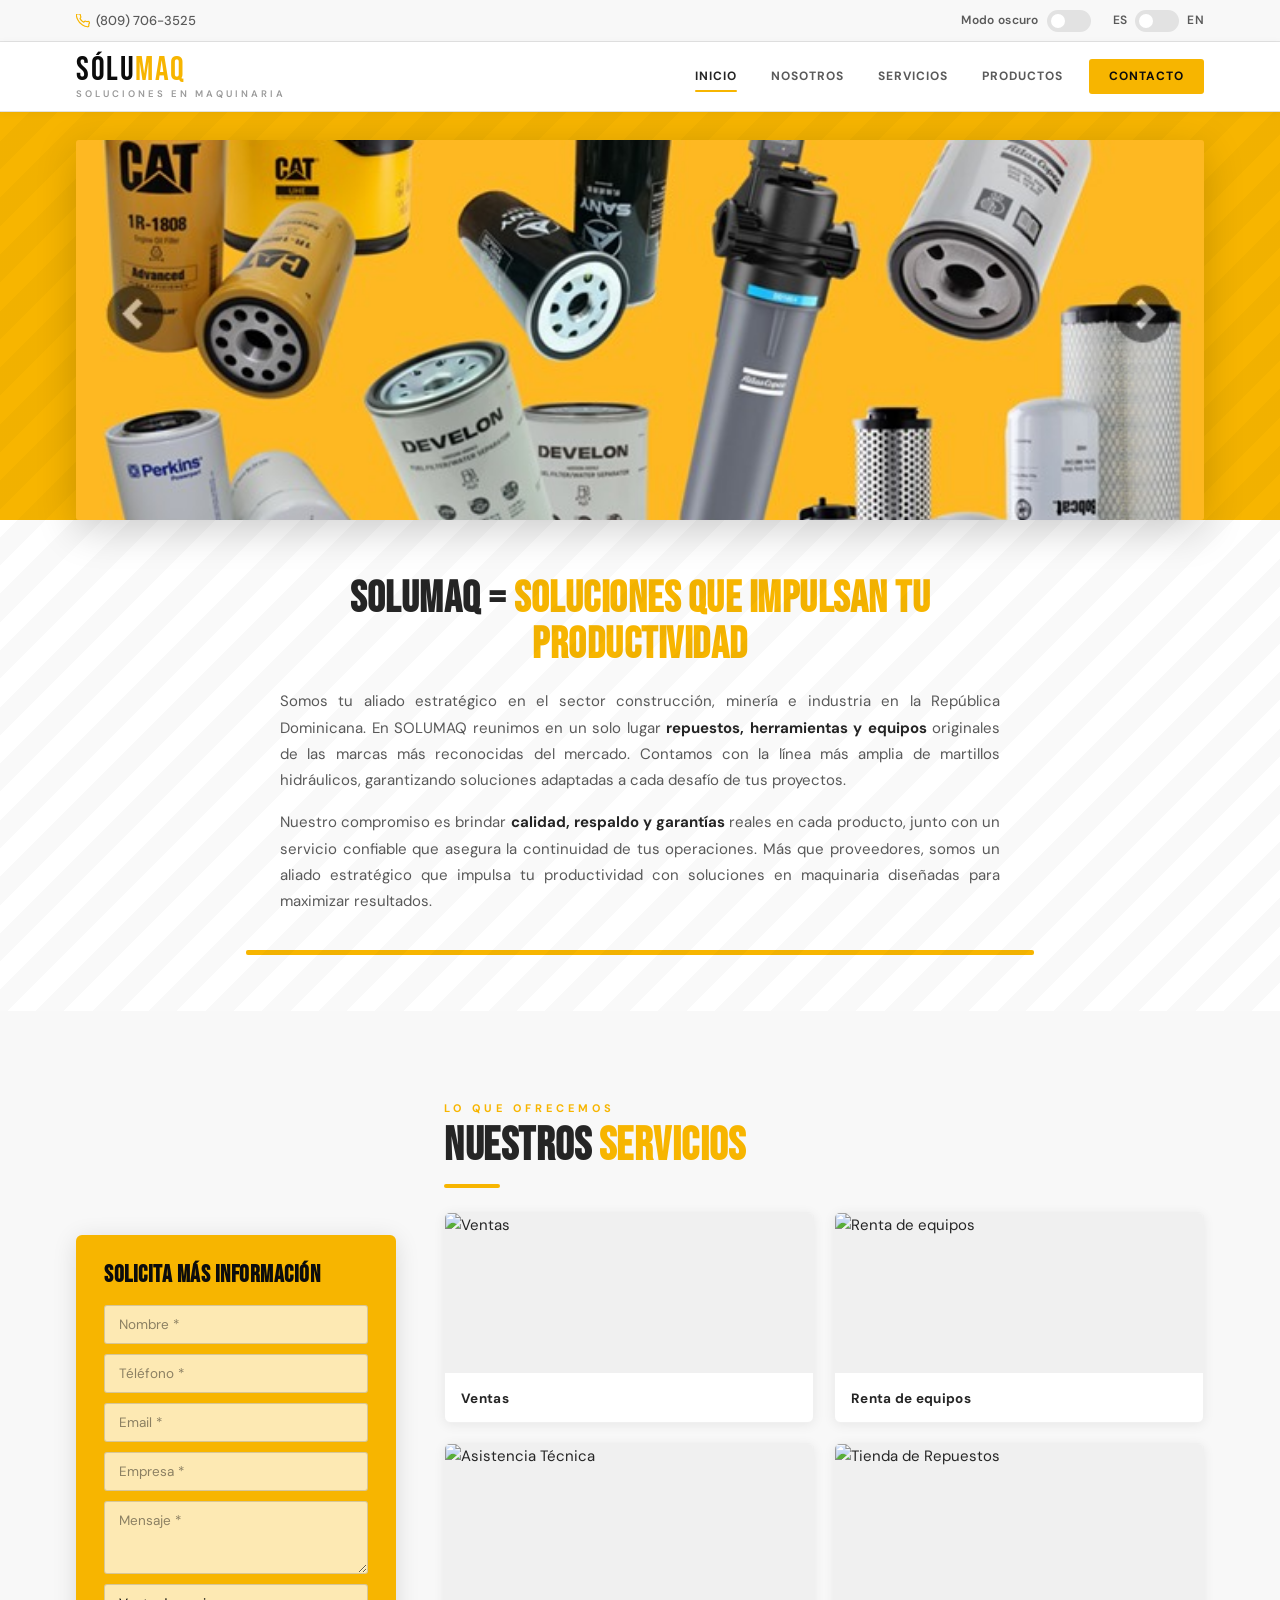
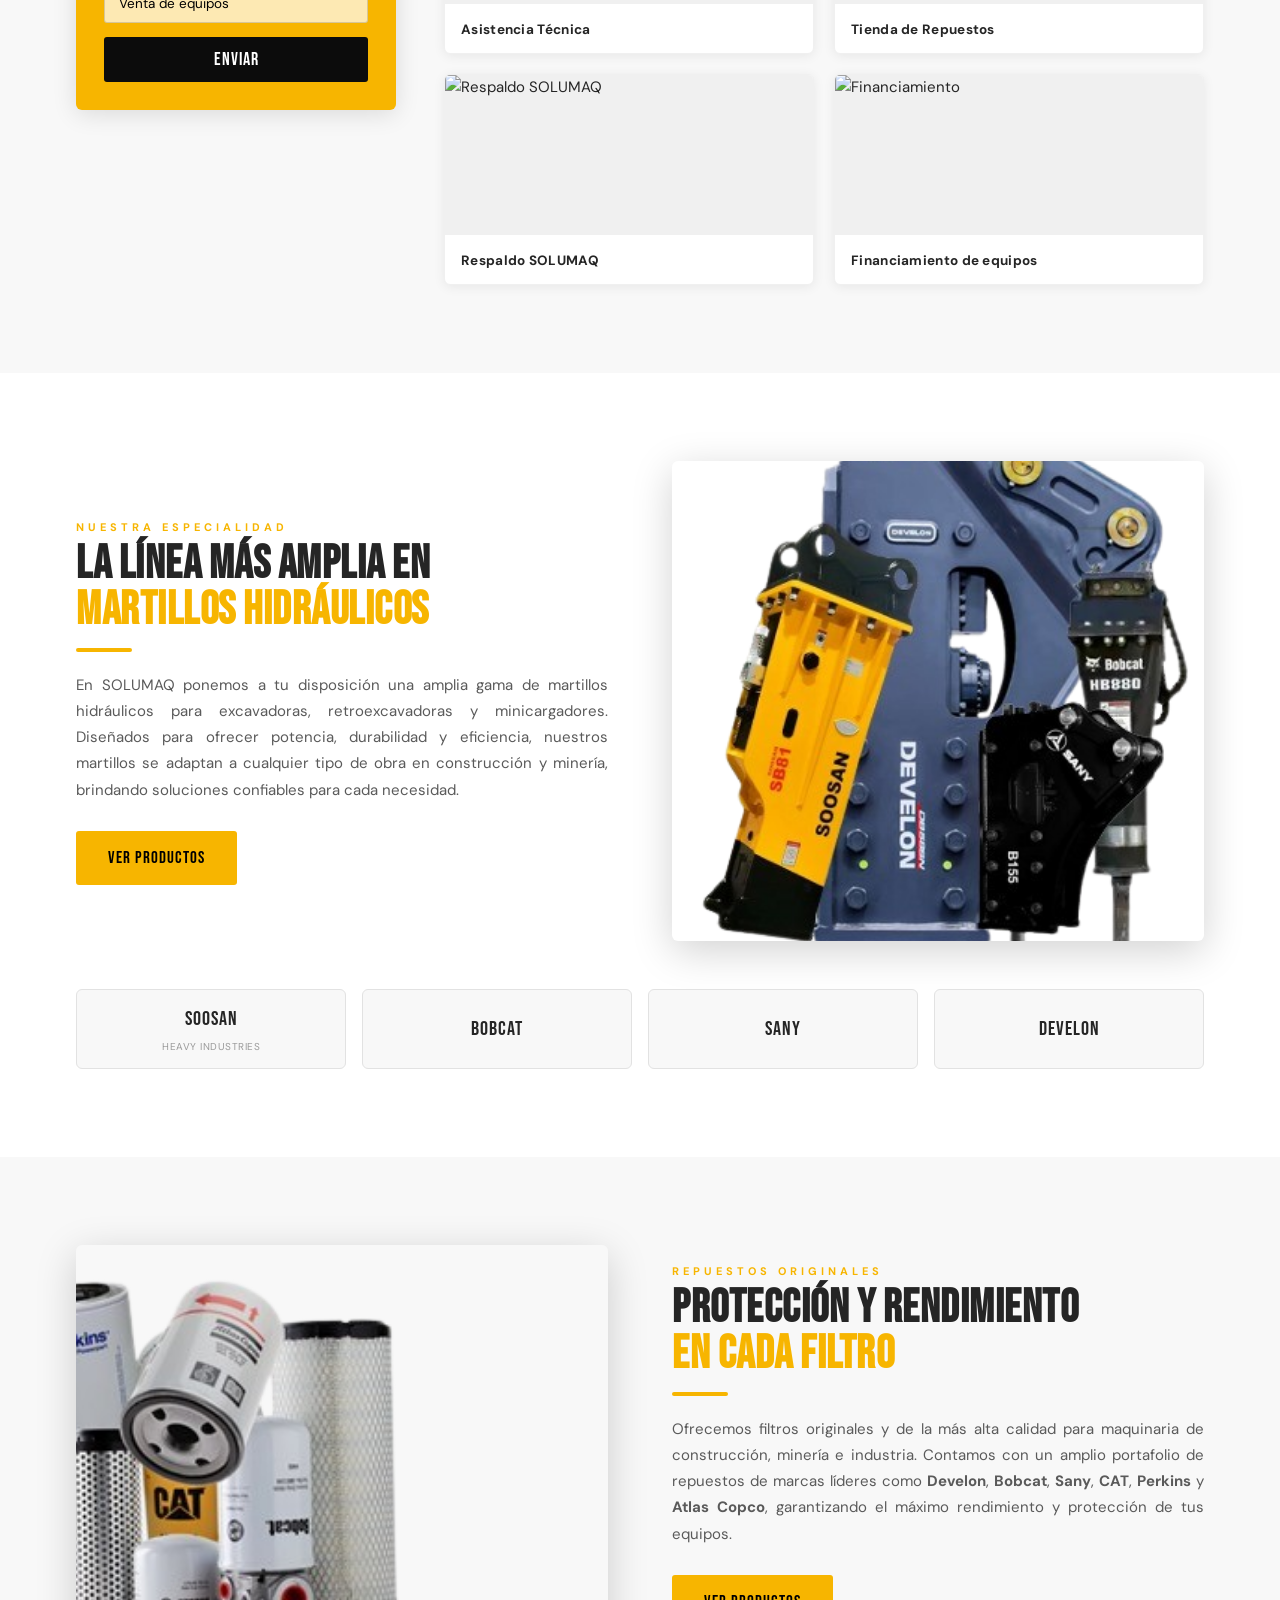
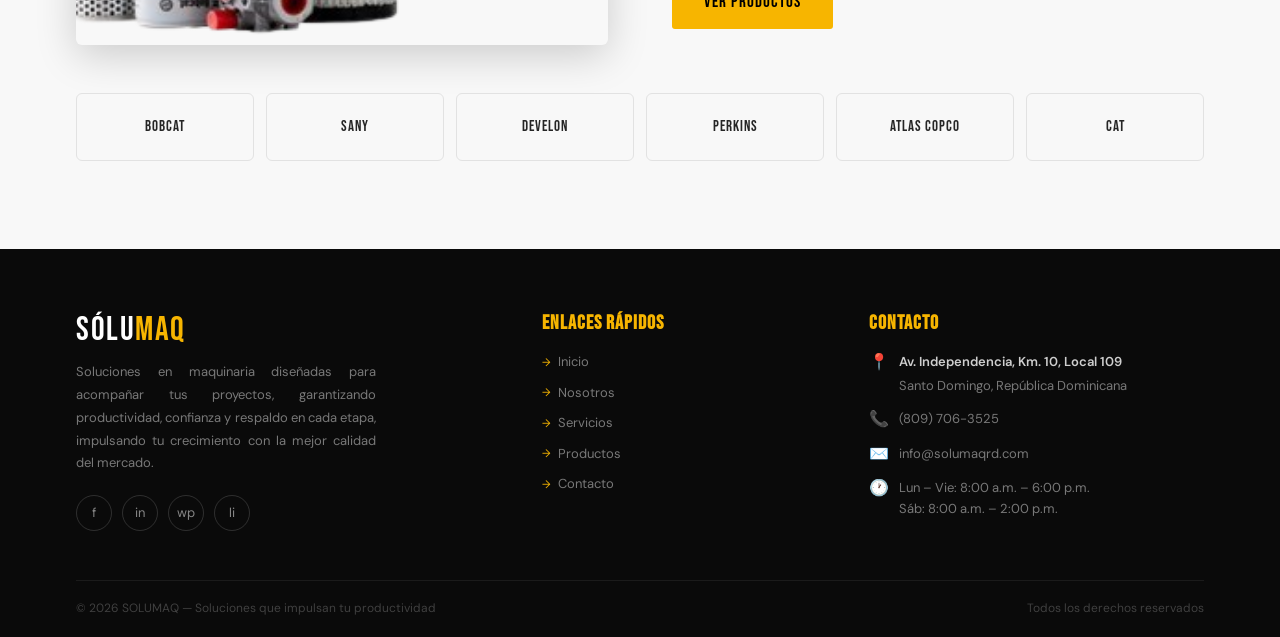
==== commit 5143e0b7: "V0.1.0" ====
--- a/index.html
+++ b/index.html
@@ -1,382 +1,406 @@
-<!doctype html>
+<!DOCTYPE html>
 <html lang="es">
 <head>
-  <meta charset="utf-8" />
-  <meta name="viewport" content="width=device-width,initial-scale=1" />
+  <meta charset="UTF-8" />
+  <meta name="viewport" content="width=device-width, initial-scale=1.0" />
   <title>SOLUMAQ — Soluciones en Maquinaria</title>
-  <script src="https://cdn.tailwindcss.com"></script>
-  <script>
-    tailwind.config = {
-      darkMode: 'class',
-      theme: {
-        extend: {
-          colors: {
-            solumaqYellow: '#f7b500',
-            solumaqBlack: '#0b0b0b',
-            solumaqGray: '#f3f4f6',
-            darkBg: '#1a1a1a',
-            darkCard: '#2d2d2d'
-          },
-          fontFamily: {
-            sans: ['Poppins', 'Arial', 'sans-serif']
-          }
-        }
-      }
-    }
-  </script>
-  <link href="https://fonts.googleapis.com/css2?family=Poppins:wght@400;600;700;800&display=swap" rel="stylesheet">
-  <link rel="stylesheet" href="css/index.css">
-
+  <meta name="description" content="Tu aliado estratégico en maquinaria de construcción, minería e industria en República Dominicana. Repuestos, herramientas, equipos y la línea más amplia de martillos hidráulicos." />
+  <link rel="stylesheet" href="css/index.css" />
 </head>
-<body class="antialiased font-sans text-solumaqBlack bg-white dark:bg-darkBg dark:text-white">
-  <div class="w-full top-accent"></div>
-
-  <!-- HEADER SUPERIOR CON TELÉFONO Y CONFIGURACIONES -->
-  <div class="bg-gray-100 dark:bg-gray-800 py-2 text-sm">
-    <div class="max-w-7xl mx-auto px-6 flex justify-between items-center">
-      <!-- Espacio vacío a la izquierda para balancear -->
-      <div class="w-24"></div>
-      
-      <!-- Teléfono en el centro -->
-      <div class="flex items-center gap-2 text-gray-700 dark:text-gray-300">
-        <span>📞</span>
-        <span id="phoneText">(809) 706-3525</span>
-      </div>
-      
-      <!-- Configuraciones a la derecha -->
-      <div class="flex items-center gap-6">
-        <!-- Interruptor de modo oscuro -->
-        <div class="flex items-center gap-2">
-          <span class="text-xs text-gray-700 dark:text-gray-300" id="darkModeText">Modo oscuro</span>
-          <label class="switch">
-            <input type="checkbox" id="darkModeToggle">
-            <span class="slider"></span>
-          </label>
-        </div>
-        
-        <!-- Interruptor de idioma -->
-        <div class="flex items-center gap-2">
-          <span class="text-xs text-gray-700 dark:text-gray-300" id="languageText">Español</span>
-          <label class="switch">
-            <input type="checkbox" id="languageToggle">
-            <span class="slider"></span>
-          </label>
-          <span class="text-xs text-gray-700 dark:text-gray-300" id="languageText2">English</span>
-        </div>
-      </div>
-    </div>
-  </div>
-
-  
-
-  <!-- HEADER PRINCIPAL -->
-  <header class="bg-white dark:bg-darkBg border-b border-gray-200 dark:border-gray-700 sticky top-0 z-50">
-    <div class="max-w-7xl mx-auto px-6 py-4 relative">
-      <div class="flex flex-col md:flex-row md:items-center md:justify-between">
-        <!-- Logo y nombre -->
-        <div class="flex items-center justify-between">
-          <div class="flex flex-col items-start">
-            <div class="text-3xl font-extrabold tracking-wide">
-              <span class="text-solumaqBlack dark:text-white">SÓLU</span>
-              <span class="text-solumaqYellow">MAQ</span>
-            </div>
-            <div class="text-xs text-gray-500 dark:text-gray-400 uppercase mt-1" id="subtitleText">Soluciones en Maquinaria</div>
-          </div>
-          
-          <!-- Botón hamburguesa para móviles -->
-          <div class="hamburger md:hidden" id="hamburger">
-            <span></span>
-            <span></span>
-            <span></span>
-          </div>
-        </div>
-        
-        <!-- Navegación desktop -->
-        <nav class="desktop-nav hidden md:block">
-          <div class="flex gap-6 text-sm font-medium">
-            <a href="index.html" class="hover:text-solumaqYellow transition-colors dark:text-gray-300" id="navInicio">Inicio</a>
-            <a href="nosotros.html" class="hover:text-solumaqYellow transition-colors dark:text-gray-300" id="navNosotros">Nosotros</a>
-            <a href="servicios.html" class="hover:text-solumaqYellow transition-colors dark:text-gray-300" id="navServicios">Servicios</a>
-            <a href="productos.html" class="hover:text-solumaqYellow transition-colors dark:text-gray-300" id="navProductos">Productos +</a>
-            <a href="contacto.html" class="hover:text-solumaqYellow transition-colors dark:text-gray-300" id="navContacto">Contacto</a>
-          </div>
-        </nav>
-      </div>
-      
-      <!-- Menú móvil -->
-      <div class="mobile-menu" id="mobileMenu">
-        <a href="index.html" class="hover:text-solumaqYellow transition-colors" id="mobileNavInicio">Inicio</a>
-        <a href="nosotros.html" class="hover:text-solumaqYellow transition-colors" id="mobileNavNosotros">Nosotros</a>
-        <a href="servicios.html" class="hover:text-solumaqYellow transition-colors" id="mobileNavServicios">Servicios</a>
-        <a href="productos.html" class="hover:text-solumaqYellow transition-colors" id="mobileNavProductos">Productos +</a>
-        <a href="contacto.html" class="hover:text-solumaqYellow transition-colors" id="mobileNavContacto">Contacto</a>
-      </div>
-    </div>
-  </header>
-
-  <!-- HERO -->
-  <section id="inicio" class="bg-[var(--yellow)] dark:bg-yellow-900">
-    <div class="max-w-7xl mx-auto px-6 py-10">
-      <div class="w-full rounded-sm overflow-hidden shadow-md" style="height:360px;">
-        <img src="photos/header.jpg" 
-             alt="Equipos SOLUMAQ - Maquinaria de construcción y minería" 
-             class="w-full h-full object-cover">
-      </div>
-    </div>
-    <div class="bg-white dark:bg-darkBg py-10">
-      <div class="max-w-5xl mx-auto px-6 text-center">
-        <h1 class="text-2xl md:text-3xl font-extrabold tracking-wide text-solumaqBlack dark:text-white mb-6" id="mainTitle">SOLUMAQ = <span class="text-solumaqYellow">soluciones que impulsan tu productividad</span></h1>
-        <div class="text-gray-700 dark:text-gray-300 text-base leading-relaxed max-w-3xl mx-auto">
-          <p id="description1">Somos tu aliado estratégico en el sector construcción, minería e industria en la República Dominicana. En SOLUMAQ reunimos en un solo lugar <strong>repuestos, herramientas y equipos</strong> originales de las marcas más reconocidas del mercado. Contamos con la línea más amplia de martillos hidráulicos, garantizando soluciones adaptadas a cada desafío de tus proyectos.</p>
-          <p class="mt-4" id="description2">Nuestro compromiso es brindar <strong>calidad, respaldo y garantías</strong> reales en cada producto, junto con un servicio confiable que asegura la continuidad de tus operaciones. Más que proveedores, somos un aliado estratégico que impulsa tu productividad con soluciones en maquinaria diseñadas para maximizar resultados.</p>
-          
-          <!-- Línea divisoria más grande que va de esquina a esquina -->
-          <div class="hero-divider my-8 w-full"></div>
-        </div>
-      </div>
-    </div>
-  </section>
-
-  <!-- SERVICIOS -->
-  <section id="servicios" class="relative py-16 overflow-hidden">
-    <div class="services-bg absolute inset-0 z-0"></div>
-
-    <div class="relative z-10 max-w-7xl mx-auto grid md:grid-cols-3 gap-8 px-6">
+<body>
+
+<!-- ══════════════════════════════════════════════
+     TOP BAR
+══════════════════════════════════════════════ -->
+<div class="top-bar">
+  <div class="container">
+
+    <!-- Teléfono -->
+    <div class="topbar-phone">
+      <svg viewBox="0 0 24 24" fill="none" stroke="currentColor" stroke-width="2" stroke-linecap="round" stroke-linejoin="round" style="width:14px;height:14px;stroke:var(--yellow)">
+        <path d="M22 16.92v3a2 2 0 01-2.18 2 19.79 19.79 0 01-8.63-3.07A19.5 19.5 0 013.07 9.8 19.79 19.79 0 01.5 1.18 2 2 0 012.48 0h3a2 2 0 012 1.72 12.84 12.84 0 00.7 2.81 2 2 0 01-.45 2.11L6.91 7.91a16 16 0 006.18 6.18l1.27-1.27a2 2 0 012.11-.45 12.84 12.84 0 002.81.7A2 2 0 0122 16.92z"/>
+      </svg>
+      <span id="tb-phone">(809) 706-3525</span>
+    </div>
+
+    <!-- Controls -->
+    <div class="topbar-controls">
+
+      <!-- Dark mode -->
+      <div class="toggle-group">
+        <span id="tb-dark-label">Modo oscuro</span>
+        <label class="switch">
+          <input type="checkbox" id="darkToggle" />
+          <span class="slider"></span>
+        </label>
+      </div>
+
+      <!-- Language -->
+      <div class="toggle-group">
+        <span id="tb-lang1">ES</span>
+        <label class="switch">
+          <input type="checkbox" id="langToggle" />
+          <span class="slider"></span>
+        </label>
+        <span id="tb-lang2">EN</span>
+      </div>
+
+    </div>
+  </div>
+</div>
+
+<!-- ══════════════════════════════════════════════
+     HEADER
+══════════════════════════════════════════════ -->
+<header class="site-header">
+  <div class="container">
+
+    <!-- Logo -->
+    <a href="index.html" class="logo" aria-label="SOLUMAQ – Inicio">
+      <div class="logo-mark">
+        <span class="p1">SÓLU</span><span class="p2">MAQ</span>
+      </div>
+      <div class="logo-sub" id="hdr-slogan">Soluciones en Maquinaria</div>
+    </a>
+
+    <!-- Desktop nav -->
+    <nav class="main-nav" aria-label="Navegación principal">
+      <a href="index.html"     class="nav-link active" id="nav-inicio">Inicio</a>
+      <a href="nosotros.html"  class="nav-link"        id="nav-nosotros">Nosotros</a>
+      <a href="servicios.html" class="nav-link"        id="nav-servicios">Servicios</a>
+      <a href="productos.html" class="nav-link"        id="nav-productos">Productos</a>
+      <a href="contacto.html"  class="nav-cta nav-link" id="nav-contacto">Contacto</a>
+    </nav>
+
+    <!-- Hamburger -->
+    <button class="hamburger" id="hamburger" aria-label="Menú" aria-expanded="false">
+      <span></span><span></span><span></span>
+    </button>
+
+  </div>
+
+  <!-- Mobile nav -->
+  <nav class="mobile-nav" id="mobileNav" aria-label="Menú móvil">
+    <a href="index.html"     class="nav-link" id="mnav-inicio">Inicio</a>
+    <a href="nosotros.html"  class="nav-link" id="mnav-nosotros">Nosotros</a>
+    <a href="servicios.html" class="nav-link" id="mnav-servicios">Servicios</a>
+    <a href="productos.html" class="nav-link" id="mnav-productos">Productos</a>
+    <a href="contacto.html"  class="nav-cta"  id="mnav-contacto">Contacto</a>
+  </nav>
+</header>
+
+
+<!-- ══════════════════════════════════════════════
+     HERO
+══════════════════════════════════════════════ -->
+<section class="hero" id="inicio">
+  <div class="hero-inner">
+    <div class="hero-img-wrap">
+      <img src="photos/header.jpg"
+           alt="Equipos SOLUMAQ – Maquinaria de construcción"
+           loading="eager" />
+    </div>
+  </div>
+
+  <div class="hero-text-band">
+    <div class="hero-text-inner">
+      <h1 class="hero-title" id="hero-title">
+        SOLUMAQ = <span class="yl">soluciones que impulsan tu productividad</span>
+      </h1>
+      <div class="hero-body">
+        <p id="hero-p1">
+          Somos tu aliado estratégico en el sector construcción, minería e industria en la República Dominicana.
+          En SOLUMAQ reunimos en un solo lugar <strong>repuestos, herramientas y equipos</strong> originales
+          de las marcas más reconocidas del mercado. Contamos con la línea más amplia de martillos hidráulicos,
+          garantizando soluciones adaptadas a cada desafío de tus proyectos.
+        </p>
+        <p style="margin-top:16px" id="hero-p2">
+          Nuestro compromiso es brindar <strong>calidad, respaldo y garantías</strong> reales en cada producto,
+          junto con un servicio confiable que asegura la continuidad de tus operaciones. Más que proveedores,
+          somos un aliado estratégico que impulsa tu productividad con soluciones en maquinaria diseñadas para
+          maximizar resultados.
+        </p>
+      </div>
+      <div class="hero-divider"></div>
+    </div>
+  </div>
+</section>
+
+
+<!-- ══════════════════════════════════════════════
+     SERVICIOS
+══════════════════════════════════════════════ -->
+<section class="services-section section-pad" id="servicios">
+  <div class="container">
+    <div class="services-layout">
+
+      <!-- Contact form -->
+      <div class="contact-form-card">
+        <h3 id="form-title">Solicita más información</h3>
+        <input  class="cf-input" type="text"   id="f-name"    placeholder="Nombre *"   required />
+        <input  class="cf-input" type="tel"    id="f-phone"   placeholder="Teléfono *" required />
+        <input  class="cf-input" type="email"  id="f-email"   placeholder="Email *"    required />
+        <input  class="cf-input" type="text"   id="f-company" placeholder="Empresa *"  required />
+        <textarea class="cf-input" id="f-msg"  rows="3"       placeholder="Mensaje *"  required></textarea>
+        <select class="cf-input cf-select" id="f-select">
+          <option id="fo-1">Venta de equipos</option>
+          <option id="fo-2">Renta de equipos</option>
+          <option id="fo-3">Repuestos</option>
+        </select>
+        <button class="cf-submit" id="form-btn">Enviar</button>
+      </div>
+
+      <!-- Services grid -->
       <div>
-        <form class="bg-[var(--yellow)] dark:bg-yellow-800 p-6 rounded-sm shadow-md space-y-3">
-          <h3 class="font-bold text-lg mb-2 dark:text-white" id="formTitle">Solicita más información</h3>
-          <input type="text" placeholder="Nombre *" class="w-full rounded-sm px-3 py-2 border border-gray-300 focus:outline-none focus:ring-2 focus:ring-solumaqYellow dark:bg-gray-700 dark:border-gray-600 dark:text-white" id="nameInput" required>
-          <input type="tel" placeholder="Teléfono *" class="w-full rounded-sm px-3 py-2 border border-gray-300 focus:outline-none focus:ring-2 focus:ring-solumaqYellow dark:bg-gray-700 dark:border-gray-600 dark:text-white" id="phoneInput" required>
-          <input type="email" placeholder="Email *" class="w-full rounded-sm px-3 py-2 border border-gray-300 focus:outline-none focus:ring-2 focus:ring-solumaqYellow dark:bg-gray-700 dark:border-gray-600 dark:text-white" id="emailInput" required>
-          <input type="text" placeholder="Empresa *" class="w-full rounded-sm px-3 py-2 border border-gray-300 focus:outline-none focus:ring-2 focus:ring-solumaqYellow dark:bg-gray-700 dark:border-gray-600 dark:text-white" id="companyInput" required>
-          <textarea placeholder="Mensaje *" class="w-full rounded-sm px-3 py-2 border border-gray-300 focus:outline-none focus:ring-2 focus:ring-solumaqYellow dark:bg-gray-700 dark:border-gray-600 dark:text-white" rows="4" id="messageInput" required></textarea>
-          <label class="text-sm font-semibold dark:text-white" id="formLabel">Seleccione una opción</label>
-          <select class="w-full rounded-sm px-3 py-2 border border-gray-300 focus:outline-none focus:ring-2 focus:ring-solumaqYellow dark:bg-gray-700 dark:border-gray-600 dark:text-white" id="formSelect">
-            <option id="option1">Venta de equipos</option>
-            <option id="option2">Renta de equipos</option>
-            <option id="option3">Repuestos</option>
-          </select>
-          <button class="bg-black dark:bg-gray-800 text-white px-4 py-2 w-full rounded-sm hover:bg-gray-800 dark:hover:bg-gray-700 transition-colors" id="formButton">Enviar</button>
-        </form>
-      </div>
-
-      <div class="md:col-span-2">
-        <h2 class="text-3xl font-extrabold mb-2 title-lux-line dark:text-white" id="servicesTitle">Nuestros Servicios</h2>
-        <div class="section-line mb-6"></div>
-        <div class="grid sm:grid-cols-2 gap-6">
-          <div class="bg-white dark:bg-darkCard shadow-md rounded-sm overflow-hidden service-card">
-            <div class="service-img">
-              <img src="https://images.unsplash.com/photo-1560518883-ce09059eeffa?ixlib=rb-4.0.3&ixid=M3wxMjA3fDB8MHxwaG90by1wYWdlfHx8fGVufDB8fHx8fA%3D%3D&auto=format&fit=crop&w=1073&q=80" alt="Venta de equipos de construcción">
-            </div>
-            <div class="p-4 text-center font-semibold dark:text-white" id="service1Text">Ventas</div>
-          </div>
-          <div class="bg-white dark:bg-darkCard shadow-md rounded-sm overflow-hidden service-card">
-            <div class="service-img">
-              <img src="https://images.unsplash.com/photo-1504917595217-d4dc5ebe6122?ixlib=rb-4.0.3&ixid=M3wxMjA3fDB8MHxwaG90by1wYWdlfHx8fGVufDB8fHx8fA%3D%3D&auto=format&fit=crop&w=1170&q=80" alt="Renta de equipos pesados">
-            </div>
-            <div class="p-4 text-center font-semibold dark:text-white" id="service2Text">Renta de equipos</div>
-          </div>
-          <div class="bg-white dark:bg-darkCard shadow-md rounded-sm overflow-hidden service-card">
-            <div class="service-img">
-              <img src="https://images.unsplash.com/photo-1581094794329-c8112a89af12?ixlib=rb-4.0.3&ixid=M3wxMjA3fDB8MHxwaG90by1wYWdlfHx8fGVufDB8fHx8fA%3D%3D&auto=format&fit=crop&w=2070&q=80" alt="Asistencia técnica especializada">
-            </div>
-            <div class="p-4 text-center font-semibold dark:text-white" id="service3Text">Asistencia Técnica</div>
-          </div>
-          <div class="bg-white dark:bg-darkCard shadow-md rounded-sm overflow-hidden service-card">
-            <div class="service-img">
-              <img src="https://picsum.photos/seed/h15/260/220" alt="Repuestos y accesorios">
-            </div>
-            <div class="p-4 text-center font-semibold dark:text-white" id="service4Text">Tienda de Repuestos</div>
-          </div>
-          <div class="bg-white dark:bg-darkCard shadow-md rounded-sm overflow-hidden service-card">
-            <div class="service-img">
-              <img src="https://images.unsplash.com/photo-1581092580497-e0d23cbdf1dc?ixlib=rb-4.0.3&ixid=M3wxMjA3fDB8MHxwaG90by1wYWdlfHx8fGVufDB8fHx8fA%3D%3D&auto=format&fit=crop&w=1170&q=80" alt="Respaldo y garantía SOLUMAQ">
-            </div>
-            <div class="p-4 text-center font-semibold dark:text-white" id="service5Text">Respaldo Solumaq</div>
-          </div>
-          <div class="bg-white dark:bg-darkCard shadow-md rounded-sm overflow-hidden service-card">
-            <div class="service-img">
-              <img src="https://images.unsplash.com/photo-1554224155-6726b3ff858f?ixlib=rb-4.0.3&ixid=M3wxMjA3fDB8MHxwaG90by1wYWdlfHx8fGVufDB8fHx8fA%3D%3D&auto=format&fit=crop&w=1111&q=80" alt="Financiamiento de equipos">
-            </div>
-            <div class="p-4 text-center font-semibold dark:text-white" id="service6Text">Financiamiento de equipos</div>
-          </div>
-        </div>
-      </div>
-    </div>
-  </section>
-
-  <!-- MARTILLOS HIDRÁULICOS -->
-  <section class="relative py-16 overflow-hidden">
-    <div class="hammers-bg absolute inset-0 z-0"></div>
-    
-    <div class="relative z-10 max-w-7xl mx-auto px-6">
-      <!-- Línea amarilla arriba del título -->
-      <div class="section-line mb-8"></div>
-      
-      <div class="grid md:grid-cols-2 gap-12 mb-16">
-        <!-- Texto a la izquierda -->
-        <div class="flex flex-col justify-center">
-          <h2 class="text-3xl font-extrabold mb-6 dark:text-white title-lux-line" id="hammersTitle">LA LÍNEA MÁS AMPLIA EN<br>MARTILLOS HIDRÁULICOS</h2>
-          <p class="text-gray-700 dark:text-gray-300 mb-8 leading-relaxed" id="hammersDescription">
-            En SOLUMAQ ponemos a tu disposición una amplia gama de martillos hidráulicos para excavadoras, retroexcavadoras y minicargadores. Diseñados para ofrecer potencia, durabilidad y eficiencia, nuestros martillos se adaptan a cualquier tipo de obra en construcción y minería, brindando soluciones confiables para cada necesidad.
-          </p>
-          <button class="bg-[var(--yellow)] text-solumaqBlack font-bold px-8 py-4 rounded-sm hover:bg-yellow-500 transition-colors w-fit" id="hammersButton">
-            VER PRODUCTOS
-          </button>
-        </div>
-        
-        <!-- Imagen a la derecha -->
-        <div class="bg-white dark:bg-darkCard rounded-sm overflow-hidden shadow-md" style="height: 600px;">
-          <img src="photos/Imagen_de_WhatsApp_2025-11-07_a_las_09.13.43_f6286618-removebg-preview.png" 
-               alt="Martillos hidráulicos para excavadoras" 
-               class="w-full h-full object-cover">
-        </div>
-      </div>
-      
-      <!-- Línea de marcas de martillos -->
-      <div class="grid grid-cols-2 md:grid-cols-4 gap-6">
-        <div class="bg-white dark:bg-darkCard p-6 rounded-sm shadow-md flex flex-col items-center justify-center text-center h-32">
-          <img src="imagen/images1.png" alt="SOOSAN" class="h-100 object-contain mb-2">
-        </div>
-        <div class="bg-white dark:bg-darkCard p-6 rounded-sm shadow-md flex items-center justify-center h-32">
-          <img src="imagen/Bobcat-Logo.jpg" alt="Bobcat Logo" class="h-100 object-contain mb-2">
-        </div>
-        <div class="bg-white dark:bg-darkCard p-6 rounded-sm shadow-md flex items-center justify-center h-32">
-          <img src="imagen/Sany-Logo.wine.png" alt="Sany Logo" class="h-100 object-contain mb-2">
-        </div>
-        <div class="bg-white dark:bg-darkCard p-6 rounded-sm shadow-md flex items-center justify-center h-32">
-          <img src="imagen/LOGO-DEVELON-JPG-4.jpg" alt="Develon Logo" class="h-100 object-contain mb-2">
-        </div>
-      </div>
-    </div>
-  </section>
-
-  <!-- FILTROS -->
-  <section class="relative py-16 overflow-hidden">
-    <div class="filters-bg absolute inset-0 z-0"></div>
-    
-    <div class="relative z-10 max-w-7xl mx-auto px-6">
-      <!-- Texto arriba -->
-      <div class="mb-12">
-        <h2 class="text-3xl font-extrabold mb-6 dark:text-white title-lux-line" id="filtersTitle">PROTECCIÓN Y RENDIMIENTO EN CADA FILTRO</h2>
-        <p class="text-gray-700 dark:text-gray-300 mb-8 leading-relaxed" id="filtersDescription">
-          Ofrecemos filtros originales y de la más alta calidad para maquinaria de construcción, minería e industria. Contamos con un amplio portafolio de repuestos de marcas líderes como <strong>Develop</strong>, <strong>Bobcat</strong>, <strong>Sany</strong>, <strong>CAT</strong>, <strong>Perkins</strong> y <strong>Atlas Copco</strong>, garantizando el máximo rendimiento y protección de tus equipos.
+        <p class="eyebrow" id="srv-eyebrow">Lo que ofrecemos</p>
+        <h2 class="section-title" id="srv-title">Nuestros <span class="yl">Servicios</span></h2>
+        <div class="title-bar"></div>
+
+        <div class="services-grid" style="margin-top:24px">
+
+          <div class="service-card">
+            <img class="service-card-img"
+                 src="https://images.unsplash.com/photo-1560518883-ce09059eeffa?auto=format&fit=crop&w=600&q=70"
+                 alt="Ventas" loading="lazy" />
+            <div class="service-card-label" id="srv-1">Ventas</div>
+          </div>
+
+          <div class="service-card">
+            <img class="service-card-img"
+                 src="https://images.unsplash.com/photo-1504917595217-d4dc5ebe6122?auto=format&fit=crop&w=600&q=70"
+                 alt="Renta de equipos" loading="lazy" />
+            <div class="service-card-label" id="srv-2">Renta de equipos</div>
+          </div>
+
+          <div class="service-card">
+            <img class="service-card-img"
+                 src="https://images.unsplash.com/photo-1581094794329-c8112a89af12?auto=format&fit=crop&w=600&q=70"
+                 alt="Asistencia Técnica" loading="lazy" />
+            <div class="service-card-label" id="srv-3">Asistencia Técnica</div>
+          </div>
+
+          <div class="service-card">
+            <img class="service-card-img"
+                 src="https://images.unsplash.com/photo-1581092580497-e0d23cbdf1dc?auto=format&fit=crop&w=600&q=70"
+                 alt="Tienda de Repuestos" loading="lazy" />
+            <div class="service-card-label" id="srv-4">Tienda de Repuestos</div>
+          </div>
+
+          <div class="service-card">
+            <img class="service-card-img"
+                 src="https://images.unsplash.com/photo-1581094794329-c8112a89af12?auto=format&fit=crop&w=600&q=70"
+                 alt="Respaldo SOLUMAQ" loading="lazy" />
+            <div class="service-card-label" id="srv-5">Respaldo SOLUMAQ</div>
+          </div>
+
+          <div class="service-card">
+            <img class="service-card-img"
+                 src="https://images.unsplash.com/photo-1554224155-6726b3ff858f?auto=format&fit=crop&w=600&q=70"
+                 alt="Financiamiento" loading="lazy" />
+            <div class="service-card-label" id="srv-6">Financiamiento de equipos</div>
+          </div>
+
+        </div>
+      </div>
+
+    </div>
+  </div>
+</section>
+
+
+<!-- ══════════════════════════════════════════════
+     MARTILLOS HIDRÁULICOS
+══════════════════════════════════════════════ -->
+<section class="hammers-section section-pad" id="productos">
+  <div class="container">
+
+    <div class="hammers-layout">
+
+      <!-- Text -->
+      <div>
+        <p class="eyebrow" id="hmr-eyebrow">Nuestra especialidad</p>
+        <h2 class="section-title" id="hmr-title">
+          LA LÍNEA MÁS AMPLIA EN<br><span class="yl">MARTILLOS HIDRÁULICOS</span>
+        </h2>
+        <div class="title-bar"></div>
+        <p class="hammers-desc" id="hmr-desc">
+          En SOLUMAQ ponemos a tu disposición una amplia gama de martillos hidráulicos para excavadoras,
+          retroexcavadoras y minicargadores. Diseñados para ofrecer potencia, durabilidad y eficiencia,
+          nuestros martillos se adaptan a cualquier tipo de obra en construcción y minería, brindando
+          soluciones confiables para cada necesidad.
         </p>
-        <button class="bg-[var(--yellow)] text-solumaqBlack font-bold px-8 py-4 rounded-sm hover:bg-yellow-500 transition-colors w-fit" id="filtersButton">
+        <a href="productos.html" class="btn-yellow" id="hmr-btn"
+           style="display:inline-block;background:var(--yellow);color:#000;font-family:var(--ff-display);font-size:17px;letter-spacing:1px;padding:13px 32px;border-radius:var(--r-sm);transition:all var(--ease);"
+           onmouseover="this.style.background='var(--yellow-dk)';this.style.transform='translateY(-2px)'"
+           onmouseout="this.style.background='var(--yellow)';this.style.transform='translateY(0)'">
           VER PRODUCTOS
-        </button>
-      </div>
-      
-      <!-- Imagen abajo -->
-      <div class="bg-white dark:bg-darkCard rounded-sm overflow-hidden shadow-md mb-12" style="height: 400px;">
-        <img src="photos/Imagen_de_WhatsApp_2025-11-07_a_las_09.13.55_87d8f7f2-removebg-preview.png" 
-             alt="Filtros y repuestos para maquinaria" 
-             class="w-full h-full object-cover">
-      </div>
-      
-      <!-- Línea de marcas de filtros -->
-      <div class="grid grid-cols-2 md:grid-cols-5 gap-4">
-        <div class="bg-white dark:bg-darkCard p-4 rounded-sm shadow-md flex items-center justify-center h-24">
-          <img src="imagen/Bobcat-Logo.jpg" alt="Bobcat Logo" class="h-100 object-contain mb-2">
-        </div>
-        <div class="bg-white dark:bg-darkCard p-4 rounded-sm shadow-md flex items-center justify-center h-24">
-          <img src="imagen/Sany-Logo.wine.png" alt="Sany Logo" class="h-100 object-contain mb-2">
-        </div>
-        <div class="bg-white dark:bg-darkCard p-4 rounded-sm shadow-md flex items-center justify-center h-24">
-          <img src="imagen/LOGO-DEVELON-JPG-4.jpg" alt="Develon Logo" class="h-100 object-contain mb-2">
-        </div>
-        <div class="bg-white dark:bg-darkCard p-4 rounded-sm shadow-md flex items-center justify-center h-24">
-          <img src="imagen/Perkins-Logo.svg.png" alt="Perkins Logo" class="h-100 object-contain mb-2">
-        </div>
-        <div class="bg-white dark:bg-darkCard p-4 rounded-sm shadow-md flex items-center justify-center h-24">
-          <img src="imagen/Atlas-Copco-Logo.svg.png" alt="Atlas Copco Logo" class="h-100 object-contain mb-2">
-        </div>
-      </div>
-    </div>
-  </section>
-
-  <!-- FOOTER -->
-  <footer class="bg-solumaqBlack text-white py-12">
-    <div class="max-w-7xl mx-auto px-6">
-      <div class="grid md:grid-cols-3 gap-8">
-        <!-- Columna izquierda - Logo y descripción -->
-        <div class="md:col-span-1">
-          <div class="flex items-center mb-4">
-            <div class="text-2xl font-extrabold tracking-wide">
-              <span class="text-white">SÓLU</span>
-              <span class="text-solumaqYellow">MAQ</span>
-            </div>
-          </div>
-          <p class="text-gray-300 mb-6 leading-relaxed text-sm" id="footerDescription">
-            Soluciones en maquinaria diseñadas para acompañar tus proyectos, garantizando productividad, confianza y respaldo en cada etapa, impulsando tu crecimiento con la mejor calidad del mercado.
-          </p>
-          <!-- Redes sociales -->
-          <div class="flex space-x-4">
-            <a href="#" class="text-gray-300 hover:text-solumaqYellow transition-colors">
-              <svg class="w-5 h-5" fill="currentColor" viewBox="0 0 24 24" aria-hidden="true">
-                <path fill-rule="evenodd" d="M12 2C6.477 2 2 6.484 2 12.017c0 4.425 2.865 8.18 6.839 9.504.5.092.682-.217.682-.483 0-.237-.008-.868-.013-1.703-2.782.605-3.369-1.343-3.369-1.343-.454-1.158-1.11-1.466-1.11-1.466-.908-.62.069-.608.069-.608 1.003.07 1.531 1.032 1.531 1.032.892 1.53 2.341 1.088 2.91.832.092-.647.35-1.088.636-1.338-2.22-.253-4.555-1.113-4.555-4.951 0-1.093.39-1.988 1.029-2.688-.103-.253-.446-1.272.098-2.65 0 0 .84-.27 2.75 1.026A9.564 9.564 0 0112 6.844c.85.004 1.705.115 2.504.337 1.909-1.296 2.747-1.027 2.747-1.027.546 1.379.202 2.398.1 2.651.64.7 1.028 1.595 1.028 2.688 0 3.848-2.339 4.695-4.566 4.943.359.309.678.92.678 1.855 0 1.338-.012 2.419-.012 2.747 0 .268.18.58.688.482A10.019 10.019 0 0022 12.017C22 6.484 17.522 2 12 2z" clip-rule="evenodd"></path>
-              </svg>
-            </a>
-            <a href="#" class="text-gray-300 hover:text-solumaqYellow transition-colors">
-              <svg class="w-5 h-5" fill="currentColor" viewBox="0 0 24 24" aria-hidden="true">
-                <path fill-rule="evenodd" d="M12 2C6.48 2 2 6.48 2 12s4.48 10 10 10c5.51 0 10-4.48 10-10S17.51 2 12 2zm6.605 4.61a8.502 8.502 0 011.93 5.314c-.281-.054-3.101-.629-5.943-.271-.065-.141-.12-.293-.184-.445a25.416 25.416 0 00-.564-1.236c3.145-1.28 4.577-3.124 4.761-3.362zM12 3.475c2.17 0 4.154.813 5.662 2.148-.152.216-1.443 1.941-4.48 3.08-1.399-2.57-2.95-4.675-3.189-5A8.687 8.687 0 0112 3.475zm-3.633.803a53.896 53.896 0 013.167 4.935c-3.992 1.063-7.517 1.04-7.896 1.04a8.581 8.581 0 014.729-5.975zM3.453 12.01v-.26c.37.01 4.512.065 8.775-1.215.25.477.477.965.694 1.453-.109.033-.228.065-.336.098-4.404 1.42-6.747 5.303-6.942 5.629a8.522 8.522 0 01-2.19-5.705zM12 20.547a8.482 8.482 0 01-5.239-1.8c.152-.315 1.888-3.656 6.703-5.337.022-.01.033-.01.054-.022a35.318 35.318 0 011.823 6.475 8.4 8.4 0 01-3.341.684zm4.761-1.465c-.086-.52-.542-3.015-1.659-6.084 2.679-.423 5.022.271 5.314.369a8.468 8.468 0 01-3.655 5.715z" clip-rule="evenodd"></path>
-              </svg>
-            </a>
-            <a href="#" class="text-gray-300 hover:text-solumaqYellow transition-colors">
-              <svg class="w-5 h-5" fill="currentColor" viewBox="0 0 24 24" aria-hidden="true">
-                <path d="M8.29 20.251c7.547 0 11.675-6.253 11.675-11.675 0-.178 0-.355-.012-.53A8.348 8.348 0 0022 5.92a8.19 8.19 0 01-2.357.646 4.118 4.118 0 001.804-2.27 8.224 8.224 0 01-2.605.996 4.107 4.107 0 00-6.993 3.743 11.65 11.65 0 01-8.457-4.287 4.106 4.106 0 001.27 5.477A4.072 4.072 0 012.8 9.713v.052a4.105 4.105 0 003.292 4.022 4.095 4.095 0 01-1.853.07 4.108 4.108 0 003.834 2.85A8.233 8.233 0 012 18.407a11.616 11.616 0 006.29 1.84"></path>
-              </svg>
-            </a>
-            <a href="#" class="text-gray-300 hover:text-solumaqYellow transition-colors">
-              <svg class="w-5 h-5" fill="currentColor" viewBox="0 0 24 24" aria-hidden="true">
-                <path fill-rule="evenodd" d="M12 2C6.477 2 2 6.477 2 12s4.477 10 10 10 10-4.477 10-10S17.523 2 12 2zm4.5 14.5h-9v-9h9v9z" clip-rule="evenodd"></path>
-              </svg>
-            </a>
-          </div>
-        </div>
-        
-        <!-- Columna central - Enlaces rápidos -->
-        <div class="md:col-span-1">
-          <h3 class="text-lg font-bold mb-4 text-solumaqYellow">Enlaces Rápidos</h3>
-          <div class="space-y-2 text-sm">
-            <a href="#inicio" class="block text-gray-300 hover:text-solumaqYellow transition-colors">Inicio</a>
-            <a href="#nosotros" class="block text-gray-300 hover:text-solumaqYellow transition-colors">Nosotros</a>
-            <a href="#servicios" class="block text-gray-300 hover:text-solumaqYellow transition-colors">Servicios</a>
-            <a href="#productos" class="block text-gray-300 hover:text-solumaqYellow transition-colors">Productos</a>
-            <a href="#contacto" class="block text-gray-300 hover:text-solumaqYellow transition-colors">Contacto</a>
-          </div>
-        </div>
-        
-        <!-- Columna derecha - Contacto -->
-        <div class="md:col-span-1">
-          <h3 class="text-lg font-bold mb-4 text-solumaqYellow" id="footerContactTitle">Contacto</h3>
-          <div class="space-y-3 text-sm text-gray-300">
-            <div>
-              <p class="font-semibold" id="footerAddressTitle">Avenida Independencia, Km. 10, Local 109</p>
-              <p id="footerCity">Santo Domingo, República Dominicana.</p>
-            </div>
-            <div>
-              <p id="footerPhone">📞 (809) 706-3525</p>
-              <p id="footerEmail">✉️ info@solumaqrd.com</p>
-            </div>
-            <div>
-              <p class="font-semibold" id="footerHoursTitle">Horario de atención:</p>
-              <p id="footerWeekHours">Lun - Vie: 8:00 a.m. - 6:00 p.m.</p>
-              <p id="footerSatHours">Sáb: 8:00 a.m. - 2:00 p.m.</p>
-            </div>
-          </div>
-        </div>
-      </div>
-      
-      <!-- Línea divisoria y copyright -->
-      <div class="border-t border-gray-700 mt-8 pt-6">
-        <div class="text-center text-gray-400 text-xs" id="footerCopyright">
-          © <span id="year"></span> SOLUMAQ — Soluciones que impulsan tu productividad
-        </div>
-      </div>
-    </div>
-  </footer>
-
- <script src="js/index.js"></script>
+        </a>
+      </div>
+
+      <!-- Image -->
+      <div class="hammers-img-wrap">
+        <img src="photos/Imagen_de_WhatsApp_2025-11-07_a_las_09.13.43_f6286618-removebg-preview.png"
+             alt="Martillos hidráulicos SOLUMAQ"
+             loading="lazy" />
+      </div>
+
+    </div>
+
+    <!-- Brand logos -->
+    <div class="brands-row">
+      <div class="brand-card">
+        <span class="bn">SOOSAN</span>
+        <span class="bs">HEAVY INDUSTRIES</span>
+      </div>
+      <div class="brand-card">
+        <span class="bn">Bobcat</span>
+      </div>
+      <div class="brand-card">
+        <span class="bn">SANY</span>
+      </div>
+      <div class="brand-card">
+        <span class="bn">DEVELON</span>
+      </div>
+    </div>
+
+  </div>
+</section>
+
+
+<!-- ══════════════════════════════════════════════
+     FILTROS
+══════════════════════════════════════════════ -->
+<section class="filters-section section-pad">
+  <div class="container">
+
+    <div class="filters-layout">
+
+      <!-- Image -->
+      <div class="filters-img-wrap">
+        <img src="photos/Imagen_de_WhatsApp_2025-11-07_a_las_09.13.55_87d8f7f2-removebg-preview.png"
+             alt="Filtros y repuestos para maquinaria"
+             loading="lazy" />
+      </div>
+
+      <!-- Text -->
+      <div>
+        <p class="eyebrow" id="flt-eyebrow">Repuestos originales</p>
+        <h2 class="section-title" id="flt-title">
+          PROTECCIÓN Y RENDIMIENTO<br><span class="yl">EN CADA FILTRO</span>
+        </h2>
+        <div class="title-bar"></div>
+        <p class="hammers-desc" id="flt-desc">
+          Ofrecemos filtros originales y de la más alta calidad para maquinaria de construcción, minería e industria.
+          Contamos con un amplio portafolio de repuestos de marcas líderes como <strong>Develon</strong>,
+          <strong>Bobcat</strong>, <strong>Sany</strong>, <strong>CAT</strong>, <strong>Perkins</strong>
+          y <strong>Atlas Copco</strong>, garantizando el máximo rendimiento y protección de tus equipos.
+        </p>
+        <a href="productos.html" id="flt-btn"
+           style="display:inline-block;background:var(--yellow);color:#000;font-family:var(--ff-display);font-size:17px;letter-spacing:1px;padding:13px 32px;border-radius:var(--r-sm);transition:all var(--ease);"
+           onmouseover="this.style.background='var(--yellow-dk)';this.style.transform='translateY(-2px)'"
+           onmouseout="this.style.background='var(--yellow)';this.style.transform='translateY(0)'">
+          VER PRODUCTOS
+        </a>
+      </div>
+
+    </div>
+
+    <!-- Brand logos -->
+    <div class="filters-brands">
+      <div class="brand-card"><span class="bn">Bobcat</span></div>
+      <div class="brand-card"><span class="bn">SANY</span></div>
+      <div class="brand-card"><span class="bn">DEVELON</span></div>
+      <div class="brand-card"><span class="bn">Perkins</span></div>
+      <div class="brand-card"><span class="bn">Atlas Copco</span></div>
+      <div class="brand-card"><span class="bn">CAT</span></div>
+    </div>
+
+  </div>
+</section>
+
+
+<!-- ══════════════════════════════════════════════
+     FOOTER
+══════════════════════════════════════════════ -->
+<footer class="site-footer">
+  <div class="container">
+    <div class="footer-grid">
+
+      <!-- Brand -->
+      <div class="footer-brand">
+        <div class="logo-mark">
+          <span class="p1">SÓLU</span><span class="p2">MAQ</span>
+        </div>
+        <p class="footer-desc" id="ft-desc">
+          Soluciones en maquinaria diseñadas para acompañar tus proyectos, garantizando productividad,
+          confianza y respaldo en cada etapa, impulsando tu crecimiento con la mejor calidad del mercado.
+        </p>
+        <div class="footer-social">
+          <a href="#" class="social-btn" aria-label="Facebook">f</a>
+          <a href="#" class="social-btn" aria-label="Instagram">in</a>
+          <a href="#" class="social-btn" aria-label="WhatsApp">wp</a>
+          <a href="#" class="social-btn" aria-label="LinkedIn">li</a>
+        </div>
+      </div>
+
+      <!-- Links -->
+      <div class="footer-col">
+        <h4 id="ft-links-title">Enlaces Rápidos</h4>
+        <ul class="footer-links">
+          <li><a href="index.html"     id="ft-l1">Inicio</a></li>
+          <li><a href="nosotros.html"  id="ft-l2">Nosotros</a></li>
+          <li><a href="servicios.html" id="ft-l3">Servicios</a></li>
+          <li><a href="productos.html" id="ft-l4">Productos</a></li>
+          <li><a href="contacto.html"  id="ft-l5">Contacto</a></li>
+        </ul>
+      </div>
+
+      <!-- Contact -->
+      <div class="footer-col">
+        <h4 id="ft-contact-title">Contacto</h4>
+
+        <div class="footer-contact-item">
+          <span class="fi">📍</span>
+          <div>
+            <strong id="ft-addr">Av. Independencia, Km. 10, Local 109</strong>
+            <span id="ft-city">Santo Domingo, República Dominicana</span>
+          </div>
+        </div>
+
+        <div class="footer-contact-item">
+          <span class="fi">📞</span>
+          <a href="tel:+18097063525" style="color:inherit;transition:color var(--ease)"
+             onmouseover="this.style.color='var(--yellow)'" onmouseout="this.style.color=''"
+             id="ft-phone">(809) 706-3525</a>
+        </div>
+
+        <div class="footer-contact-item">
+          <span class="fi">✉️</span>
+          <a href="mailto:info@solumaqrd.com" style="color:inherit;transition:color var(--ease)"
+             onmouseover="this.style.color='var(--yellow)'" onmouseout="this.style.color=''"
+             id="ft-email">info@solumaqrd.com</a>
+        </div>
+
+        <div class="footer-contact-item">
+          <span class="fi">🕐</span>
+          <div>
+            <span id="ft-hrs1">Lun – Vie: 8:00 a.m. – 6:00 p.m.</span><br>
+            <span id="ft-hrs2">Sáb: 8:00 a.m. – 2:00 p.m.</span>
+          </div>
+        </div>
+
+      </div>
+    </div>
+
+    <!-- Bottom bar -->
+    <div class="footer-bottom">
+      <span id="ft-copy">© <span id="yr"></span> SOLUMAQ — Soluciones que impulsan tu productividad</span>
+      <span id="ft-rights">Todos los derechos reservados</span>
+    </div>
+  </div>
+</footer>
+
+
+<script src="js/index.js"></script>
 </body>
-</html>
+</html>
--- a/css/index.css
+++ b/css/index.css
@@ -1,248 +1,741 @@
- :root{--yellow:#f7b500}
-    .top-accent{background:var(--yellow);height:12px}
-    .section-line{height:5px;background:var(--yellow);margin:0;width:100%}
-    .title-lux-line{border-left:6px solid var(--yellow);padding-left:8px}
-    p{text-align:justify;}
-    
-    /* Línea divisoria más grande para la sección Hero */
-    .hero-divider {
-      height: 8px;
-      background: var(--yellow);
-      width: 100%;
-      margin: 2rem 0;
-    }
-    
-    /* Estilos para los interruptores */
-    .switch {
-      position: relative;
-      display: inline-block;
-      width: 50px;
-      height: 24px;
-    }
-    
-    .switch input {
-      opacity: 0;
-      width: 0;
-      height: 0;
-    }
-    
-    .slider {
-      position: absolute;
-      cursor: pointer;
-      top: 0;
-      left: 0;
-      right: 0;
-      bottom: 0;
-      background-color: #ccc;
-      transition: .4s;
-      border-radius: 24px;
-    }
-    
-    .slider:before {
-      position: absolute;
-      content: "";
-      height: 16px;
-      width: 16px;
-      left: 4px;
-      bottom: 4px;
-      background-color: white;
-      transition: .4s;
-      border-radius: 50%;
-    }
-    
-    input:checked + .slider {
-      background-color: #f7b500;
-    }
-    
-    input:checked + .slider:before {
-      transform: translateX(26px);
-    }
-    
-    /* Estilos mejorados para la sección de servicios */
-    .services-bg {
-      background-image: url('https://png.pngtree.com/thumb_back/fh260/background/20230622/pngtree-yellow-3d-excavator-poised-on-isolated-white-background-heavy-duty-construction-image_3654797.jpg');
-      background-size: cover;
-      background-position: center;
-      position: relative;
-    }
-    
-    .services-bg::before {
-      content: '';
-      position: absolute;
-      top: 0;
-      left: 0;
-      right: 0;
-      bottom: 0;
-      background: linear-gradient(to bottom, rgba(255,255,255,0.7) 0%, rgba(255,255,255,0.9) 100%);
-    }
-    
-    .dark .services-bg::before {
-      background: linear-gradient(to bottom, rgba(26,26,26,0.8) 0%, rgba(26,26,26,0.95) 100%);
-    }
-    
-    /* Estilos para la sección de martillos */
-    .hammers-bg {
-      background-image: url('https://images.unsplash.com/photo-1621905252507-b35492cc74b4?ixlib=rb-4.0.3&ixid=M3wxMjA3fDB8MHxwaG90by1wYWdlfHx8fGVufDB8fHx8fA%3D%3D&auto=format&fit=crop&w=2069&q=80');
-      background-size: cover;
-      background-position: center;
-      position: relative;
-    }
-    
-    .hammers-bg::before {
-      content: '';
-      position: absolute;
-      top: 0;
-      left: 0;
-      right: 0;
-      bottom: 0;
-      background: linear-gradient(to bottom, rgba(255,255,255,0.7) 0%, rgba(255,255,255,0.9) 100%);
-    }
-    
-    .dark .hammers-bg::before {
-      background: linear-gradient(to bottom, rgba(26,26,26,0.8) 0%, rgba(26,26,26,0.95) 100%);
-    }
-    
-    /* Estilos para la sección de filtros */
-    .filters-bg {
-      background-image: url('https://images.unsplash.com/photo-1581094794329-c8112a89af12?ixlib=rb-4.0.3&ixid=M3wxMjA3fDB8MHxwaG90by1wYWdlfHx8fGVufDB8fHx8fA%3D%3D&auto=format&fit=crop&w=2070&q=80');
-      background-size: cover;
-      background-position: center;
-      position: relative;
-    }
-    
-    .filters-bg::before {
-      content: '';
-      position: absolute;
-      top: 0;
-      left: 0;
-      right: 0;
-      bottom: 0;
-      background: linear-gradient(to bottom, rgba(255,255,255,0.7) 0%, rgba(255,255,255,0.9) 100%);
-    }
-    
-    .dark .filters-bg::before {
-      background: linear-gradient(to bottom, rgba(26,26,26,0.8) 0%, rgba(26,26,26,0.95) 100%);
-    }
-    
-    /* Mejoras para las tarjetas de servicios */
-    .service-card {
-      transition: transform 0.3s ease, box-shadow 0.3s ease;
-    }
-    
-    .service-card:hover {
-      transform: translateY(-5px);
-      box-shadow: 0 10px 25px rgba(0,0,0,0.1);
-    }
-    
-    .dark .service-card:hover {
-      box-shadow: 0 10px 25px rgba(247, 181, 0, 0.2);
-    }
-    
-    /* Imágenes de respaldo para servicios */
-    .service-img {
-      height: 180px;
-      background-color: #f3f4f6;
-      display: flex;
-      align-items: center;
-      justify-content: center;
-      color: #6b7280;
-      font-weight: 600;
-      overflow: hidden;
-    }
-    
-    .dark .service-img {
-      background-color: #2d2d2d;
-      color: #a0a0a0;
-    }
-    
-    .service-img img {
-      width: 100%;
-      height: 100%;
-      object-fit: cover;
-    }
-
-    /* Estilos para el menú hamburguesa */
-    .mobile-menu {
-      display: none;
-    }
-    
-    .mobile-menu.active {
-      display: block;
-    }
-    
-    .hamburger {
-      display: none;
-      flex-direction: column;
-      cursor: pointer;
-      padding: 5px;
-    }
-    
-    .hamburger span {
-      width: 25px;
-      height: 3px;
-      background-color: #0b0b0b;
-      margin: 3px 0;
-      transition: 0.3s;
-      border-radius: 2px;
-    }
-    
-    .dark .hamburger span {
-      background-color: #ffffff;
-    }
-    
-    .hamburger.active span:nth-child(1) {
-      transform: rotate(-45deg) translate(-5px, 6px);
-    }
-    
-    .hamburger.active span:nth-child(2) {
-      opacity: 0;
-    }
-    
-    .hamburger.active span:nth-child(3) {
-      transform: rotate(45deg) translate(-5px, -6px);
-    }
-    
-    @media (max-width: 768px) {
-      .hamburger {
-        display: flex;
-      }
-      
-      .desktop-nav {
-        display: none;
-      }
-      
-      .mobile-menu {
-        position: absolute;
-        top: 100%;
-        left: 0;
-        right: 0;
-        background-color: white;
-        box-shadow: 0 4px 6px rgba(0, 0, 0, 0.1);
-        z-index: 40;
-      }
-      
-      .dark .mobile-menu {
-        background-color: #1a1a1a;
-        box-shadow: 0 4px 6px rgba(0, 0, 0, 0.3);
-      }
-      
-      .mobile-menu a {
-        display: block;
-        padding: 12px 20px;
-        border-bottom: 1px solid #e5e7eb;
-        color: #0b0b0b;
-      }
-      
-      .dark .mobile-menu a {
-        color: #ffffff;
-        border-bottom: 1px solid #374151;
-      }
-      
-      .mobile-menu a:hover {
-        background-color: #f3f4f6;
-      }
-      
-      .dark .mobile-menu a:hover {
-        background-color: #2d2d2d;
-      }
-    }
+@import url('https://fonts.googleapis.com/css2?family=Bebas+Neue&family=DM+Sans:ital,wght@0,300;0,400;0,500;0,600;0,700;1,400&display=swap');
+
+/* ══════════════════════════════════════════════════
+   SOLUMAQ — Design Tokens
+══════════════════════════════════════════════════ */
+:root {
+  --yellow:      #f7b500;
+  --yellow-dk:   #d9a000;
+  --black:       #0c0c0c;
+  --white:       #ffffff;
+
+  --g50:  #f8f8f8;
+  --g100: #f0f0f0;
+  --g200: #e2e2e2;
+  --g400: #9a9a9a;
+  --g600: #5a5a5a;
+  --g800: #252525;
+
+  --dk-bg:      #111111;
+  --dk-surface: #1a1a1a;
+  --dk-card:    #232323;
+  --dk-border:  #2e2e2e;
+
+  --ff-display: 'Bebas Neue', sans-serif;
+  --ff-body:    'DM Sans', sans-serif;
+
+  --r-sm: 3px;
+  --r:    6px;
+  --r-lg: 14px;
+
+  --sh:    0 2px 12px rgba(0,0,0,.07);
+  --sh-md: 0 4px 24px rgba(0,0,0,.12);
+  --sh-lg: 0 10px 40px rgba(0,0,0,.18);
+
+  --ease: .25s ease;
+
+  --topbar-h: 42px;
+  --header-h: 70px;
+}
+
+/* Dark-mode overrides */
+.dark {
+  --white:  #111111;
+  --g50:    #1a1a1a;
+  --g100:   #222222;
+  --g200:   #2e2e2e;
+  --g400:   #666666;
+  --g600:   #aaaaaa;
+  --g800:   #e8e8e8;
+  --black:  #f0f0f0;
+}
+
+/* ══════════════════════════════════════════════════
+   RESET
+══════════════════════════════════════════════════ */
+*, *::before, *::after { box-sizing: border-box; margin: 0; padding: 0; }
+html { scroll-behavior: smooth; }
+
+body {
+  font-family: var(--ff-body);
+  font-size: 15px;
+  line-height: 1.65;
+  color: var(--g800);
+  background: var(--white);
+  transition: background var(--ease), color var(--ease);
+  -webkit-font-smoothing: antialiased;
+}
+
+img { display: block; max-width: 100%; }
+a   { text-decoration: none; color: inherit; }
+button { font-family: var(--ff-body); cursor: pointer; }
+p  { text-align: justify; }
+h1,h2,h3,h4 {
+  font-family: var(--ff-display);
+  line-height: 1;
+  letter-spacing: .5px;
+}
+
+/* ══════════════════════════════════════════════════
+   LAYOUT
+══════════════════════════════════════════════════ */
+.container {
+  width: 100%;
+  max-width: 1200px;
+  margin: 0 auto;
+  padding: 0 36px;
+}
+.section-pad { padding: 88px 0; }
+
+/* ══════════════════════════════════════════════════
+   SWITCH TOGGLE
+══════════════════════════════════════════════════ */
+.switch {
+  position: relative;
+  display: inline-block;
+  width: 44px;
+  height: 22px;
+  flex-shrink: 0;
+}
+.switch input { opacity: 0; width: 0; height: 0; }
+.slider {
+  position: absolute;
+  inset: 0;
+  cursor: pointer;
+  background: var(--g200);
+  border-radius: 22px;
+  transition: background var(--ease);
+}
+.slider::before {
+  content: "";
+  position: absolute;
+  height: 14px;
+  width: 14px;
+  left: 4px;
+  bottom: 4px;
+  background: #fff;
+  border-radius: 50%;
+  transition: transform var(--ease);
+}
+input:checked + .slider            { background: var(--yellow); }
+input:checked + .slider::before    { transform: translateX(22px); }
+
+/* ══════════════════════════════════════════════════
+   TOP BAR
+══════════════════════════════════════════════════ */
+.top-bar {
+  height: var(--topbar-h);
+  background: var(--g50);
+  border-bottom: 1px solid var(--g200);
+  transition: background var(--ease), border-color var(--ease);
+}
+.dark .top-bar { background: var(--dk-surface); border-color: var(--dk-border); }
+
+.top-bar .container {
+  height: 100%;
+  display: flex;
+  align-items: center;
+  justify-content: space-between;
+}
+.topbar-phone {
+  font-size: 13px;
+  font-weight: 500;
+  color: var(--g600);
+  display: flex;
+  align-items: center;
+  gap: 6px;
+}
+.dark .topbar-phone { color: var(--g400); }
+
+.topbar-controls { display: flex; align-items: center; gap: 22px; }
+
+.toggle-group {
+  display: flex;
+  align-items: center;
+  gap: 8px;
+  font-size: 12px;
+  font-weight: 600;
+  color: var(--g600);
+  letter-spacing: .3px;
+}
+.dark .toggle-group { color: var(--g400); }
+
+/* ══════════════════════════════════════════════════
+   HEADER
+══════════════════════════════════════════════════ */
+.site-header {
+  position: sticky;
+  top: 0;
+  z-index: 100;
+  height: var(--header-h);
+  background: var(--white);
+  border-bottom: 1px solid var(--g200);
+  box-shadow: 0 1px 8px rgba(0,0,0,.05);
+  transition: background var(--ease), border-color var(--ease);
+}
+.dark .site-header { background: var(--dk-bg); border-color: var(--dk-border); }
+
+.site-header .container {
+  height: 100%;
+  display: flex;
+  align-items: center;
+  justify-content: space-between;
+}
+
+/* Logo */
+.logo { display: flex; flex-direction: column; line-height: 1; }
+.logo-mark {
+  font-family: var(--ff-display);
+  font-size: 34px;
+  letter-spacing: 1.5px;
+  line-height: 1;
+  display: flex;
+}
+.logo-mark .p1 { color: var(--black);  transition: color var(--ease); }
+.logo-mark .p2 { color: var(--yellow); }
+.dark .logo-mark .p1 { color: #ffffff; }
+.logo-sub {
+  font-size: 9.5px;
+  font-weight: 600;
+  letter-spacing: 3px;
+  text-transform: uppercase;
+  color: var(--g400);
+  margin-top: 3px;
+}
+
+/* Desktop nav */
+.main-nav { display: flex; gap: 2px; align-items: center; }
+.nav-link {
+  font-size: 12px;
+  font-weight: 700;
+  letter-spacing: 1px;
+  text-transform: uppercase;
+  color: var(--g600);
+  padding: 8px 16px;
+  border-radius: var(--r-sm);
+  position: relative;
+  transition: color var(--ease);
+}
+.nav-link::after {
+  content: "";
+  position: absolute;
+  bottom: 2px;
+  left: 16px;
+  right: 16px;
+  height: 2px;
+  background: var(--yellow);
+  transform: scaleX(0);
+  transition: transform var(--ease);
+  border-radius: 2px;
+}
+.nav-link:hover          { color: var(--g800); }
+.nav-link:hover::after,
+.nav-link.active::after  { transform: scaleX(1); }
+.nav-link.active         { color: var(--g800); }
+.dark .nav-link          { color: var(--g400); }
+.dark .nav-link:hover,
+.dark .nav-link.active   { color: #ffffff; }
+
+/* CTA nav button */
+.nav-cta {
+  font-size: 12px;
+  font-weight: 700;
+  letter-spacing: 1px;
+  text-transform: uppercase;
+  background: var(--yellow);
+  color: var(--black) !important;
+  padding: 8px 20px;
+  border-radius: var(--r-sm);
+  margin-left: 8px;
+  transition: all var(--ease);
+}
+.nav-cta::after { display: none !important; }
+.nav-cta:hover  { background: var(--yellow-dk); transform: translateY(-1px); }
+
+/* Hamburger */
+.hamburger {
+  display: none;
+  flex-direction: column;
+  gap: 5px;
+  cursor: pointer;
+  padding: 4px;
+  background: none;
+  border: none;
+}
+.hamburger span {
+  display: block;
+  width: 24px;
+  height: 2px;
+  background: var(--g800);
+  border-radius: 2px;
+  transition: all var(--ease);
+}
+.dark .hamburger span { background: #ffffff; }
+.hamburger.open span:nth-child(1) { transform: rotate(45deg) translate(5px, 5px); }
+.hamburger.open span:nth-child(2) { opacity: 0; transform: scaleX(0); }
+.hamburger.open span:nth-child(3) { transform: rotate(-45deg) translate(5px, -5px); }
+
+/* Mobile nav */
+.mobile-nav {
+  position: fixed;
+  top: calc(var(--topbar-h) + var(--header-h));
+  left: 0; right: 0;
+  background: var(--white);
+  border-bottom: 3px solid var(--yellow);
+  z-index: 99;
+  flex-direction: column;
+  box-shadow: var(--sh-md);
+  display: none;
+}
+.dark .mobile-nav { background: var(--dk-surface); }
+.mobile-nav.open  { display: flex; }
+.mobile-nav .nav-link {
+  padding: 16px 24px;
+  border-radius: 0;
+  border-bottom: 1px solid var(--g100);
+  font-size: 13px;
+}
+.dark .mobile-nav .nav-link { border-color: var(--dk-border); }
+.mobile-nav .nav-link::after { display: none; }
+.mobile-nav .nav-link:hover  { background: var(--g50); padding-left: 36px; }
+.dark .mobile-nav .nav-link:hover { background: var(--dk-card); }
+.mobile-nav .nav-cta {
+  margin: 16px 24px;
+  text-align: center;
+  border-radius: var(--r-sm);
+}
+
+/* ══════════════════════════════════════════════════
+   HERO
+══════════════════════════════════════════════════ */
+.hero {
+  background: var(--yellow);
+  position: relative;
+  overflow: hidden;
+}
+.hero::before {
+  content: "";
+  position: absolute;
+  inset: 0;
+  background: repeating-linear-gradient(
+    -45deg,
+    transparent 0, transparent 20px,
+    rgba(0,0,0,.025) 20px, rgba(0,0,0,.025) 40px
+  );
+  pointer-events: none;
+}
+.hero-inner {
+  position: relative;
+  z-index: 1;
+  padding: 28px 36px 0;
+  max-width: 1200px;
+  margin: 0 auto;
+}
+.hero-img-wrap {
+  width: 100%;
+  height: 380px;
+  border-radius: var(--r-sm);
+  overflow: hidden;
+  box-shadow: var(--sh-lg);
+}
+.hero-img-wrap img {
+  width: 100%;
+  height: 100%;
+  object-fit: cover;
+}
+.hero-text-band {
+  background: var(--white);
+  transition: background var(--ease);
+}
+.dark .hero-text-band { background: var(--dk-bg); }
+.hero-text-inner {
+  max-width: 860px;
+  margin: 0 auto;
+  padding: 56px 36px;
+  text-align: center;
+}
+.hero-title {
+  font-family: var(--ff-display);
+  font-size: clamp(28px, 3.5vw, 44px);
+  color: var(--g800);
+  line-height: 1.05;
+  margin-bottom: 20px;
+}
+.dark .hero-title { color: #fff; }
+.hero-title .yl { color: var(--yellow); }
+.hero-body {
+  font-size: 15px;
+  color: var(--g600);
+  line-height: 1.75;
+  max-width: 720px;
+  margin: 0 auto;
+}
+.dark .hero-body { color: var(--g400); }
+.hero-body strong { color: var(--g800); font-weight: 700; }
+.dark .hero-body strong { color: #fff; }
+.hero-divider {
+  width: 100%;
+  height: 5px;
+  background: var(--yellow);
+  margin: 36px 0 0;
+  border-radius: 2px;
+}
+
+/* ══════════════════════════════════════════════════
+   SECTION HEADINGS
+══════════════════════════════════════════════════ */
+.eyebrow {
+  font-size: 11px;
+  font-weight: 700;
+  letter-spacing: 4px;
+  text-transform: uppercase;
+  color: var(--yellow);
+  margin-bottom: 6px;
+}
+.section-title {
+  font-family: var(--ff-display);
+  font-size: clamp(28px, 4vw, 46px);
+  line-height: 1;
+  color: var(--g800);
+  transition: color var(--ease);
+}
+.dark .section-title { color: #ffffff; }
+.section-title .yl { color: var(--yellow); }
+.title-bar {
+  width: 56px;
+  height: 4px;
+  background: var(--yellow);
+  border-radius: 2px;
+  margin: 14px 0 20px;
+}
+
+/* ══════════════════════════════════════════════════
+   SERVICES SECTION
+══════════════════════════════════════════════════ */
+.services-section {
+  background: var(--g50);
+  position: relative;
+  overflow: hidden;
+  transition: background var(--ease);
+}
+.dark .services-section { background: var(--dk-surface); }
+
+.services-layout {
+  display: grid;
+  grid-template-columns: 320px 1fr;
+  gap: 48px;
+  align-items: start;
+  position: relative;
+  z-index: 1;
+}
+
+/* Contact form */
+.contact-form-card {
+  background: var(--yellow);
+  border-radius: var(--r);
+  padding: 28px;
+  box-shadow: var(--sh-md);
+  position: sticky;
+  top: calc(var(--topbar-h) + var(--header-h) + 24px);
+}
+.contact-form-card h3 {
+  font-family: var(--ff-display);
+  font-size: 24px;
+  letter-spacing: .5px;
+  color: var(--black);
+  margin-bottom: 18px;
+}
+.cf-input {
+  width: 100%;
+  padding: 10px 14px;
+  border: 1.5px solid rgba(0,0,0,.15);
+  border-radius: var(--r-sm);
+  background: rgba(255,255,255,.7);
+  font-family: var(--ff-body);
+  font-size: 13.5px;
+  color: #000;
+  outline: none;
+  transition: all var(--ease);
+  margin-bottom: 10px;
+  display: block;
+}
+.cf-input:focus {
+  background: #fff;
+  border-color: rgba(0,0,0,.5);
+  box-shadow: 0 0 0 3px rgba(0,0,0,.08);
+}
+.cf-input::placeholder { color: rgba(0,0,0,.45); }
+.cf-select { appearance: none; cursor: pointer; }
+.cf-submit {
+  width: 100%;
+  background: var(--black);
+  color: #fff;
+  border: none;
+  padding: 12px;
+  border-radius: var(--r-sm);
+  font-family: var(--ff-display);
+  font-size: 18px;
+  letter-spacing: 1px;
+  transition: all var(--ease);
+  margin-top: 4px;
+}
+.cf-submit:hover { background: #333; transform: translateY(-1px); }
+
+/* Service cards */
+.services-grid {
+  display: grid;
+  grid-template-columns: 1fr 1fr;
+  gap: 20px;
+}
+.service-card {
+  background: var(--white);
+  border-radius: var(--r);
+  overflow: hidden;
+  border: 1px solid var(--g100);
+  box-shadow: var(--sh);
+  transition: all var(--ease);
+}
+.dark .service-card { background: var(--dk-card); border-color: var(--dk-border); }
+.service-card:hover {
+  transform: translateY(-4px);
+  box-shadow: var(--sh-lg);
+  border-color: var(--yellow);
+}
+.service-card-img {
+  width: 100%;
+  height: 160px;
+  object-fit: cover;
+  background: var(--g100);
+}
+.dark .service-card-img { background: var(--dk-surface); }
+.service-card-label {
+  padding: 12px 16px;
+  font-weight: 700;
+  font-size: 13.5px;
+  letter-spacing: .3px;
+  color: var(--g800);
+  border-top: 3px solid transparent;
+  transition: border-color var(--ease), color var(--ease);
+}
+.dark .service-card-label { color: #fff; }
+.service-card:hover .service-card-label { border-color: var(--yellow); color: var(--yellow); }
+
+/* ══════════════════════════════════════════════════
+   HAMMERS SECTION
+══════════════════════════════════════════════════ */
+.hammers-section { background: var(--white); transition: background var(--ease); }
+.dark .hammers-section { background: var(--dk-bg); }
+
+.hammers-layout {
+  display: grid;
+  grid-template-columns: 1fr 1fr;
+  gap: 64px;
+  align-items: center;
+  margin-bottom: 48px;
+}
+.hammers-img-wrap {
+  border-radius: var(--r);
+  overflow: hidden;
+  height: 480px;
+  box-shadow: var(--sh-lg);
+}
+.hammers-img-wrap img { width: 100%; height: 100%; object-fit: cover; }
+.hammers-desc {
+  font-size: 15px;
+  color: var(--g600);
+  line-height: 1.75;
+  margin: 16px 0 28px;
+}
+.dark .hammers-desc { color: var(--g400); }
+
+/* Brands row */
+.brands-row {
+  display: grid;
+  grid-template-columns: repeat(4, 1fr);
+  gap: 16px;
+}
+.brand-card {
+  background: var(--g50);
+  border: 1px solid var(--g200);
+  border-radius: var(--r);
+  height: 80px;
+  display: flex;
+  flex-direction: column;
+  align-items: center;
+  justify-content: center;
+  padding: 12px;
+  text-align: center;
+  transition: all var(--ease);
+}
+.dark .brand-card { background: var(--dk-card); border-color: var(--dk-border); }
+.brand-card:hover { border-color: var(--yellow); box-shadow: 0 0 0 3px rgba(247,181,0,.15); }
+.brand-card .bn {
+  font-family: var(--ff-display);
+  font-size: 20px;
+  letter-spacing: 1px;
+  color: var(--g800);
+}
+.dark .brand-card .bn { color: rgba(255,255,255,.85); }
+.brand-card .bs {
+  font-size: 10px;
+  letter-spacing: .5px;
+  color: var(--g400);
+  margin-top: 3px;
+}
+
+/* ══════════════════════════════════════════════════
+   FILTERS SECTION
+══════════════════════════════════════════════════ */
+.filters-section {
+  background: var(--g50);
+  transition: background var(--ease);
+}
+.dark .filters-section { background: var(--dk-surface); }
+
+.filters-layout {
+  display: grid;
+  grid-template-columns: 1fr 1fr;
+  gap: 64px;
+  align-items: center;
+  margin-bottom: 48px;
+}
+.filters-img-wrap {
+  border-radius: var(--r);
+  overflow: hidden;
+  height: 400px;
+  box-shadow: var(--sh-lg);
+  order: -1;
+}
+.filters-img-wrap img { width: 100%; height: 100%; object-fit: cover; }
+
+.filters-brands {
+  display: grid;
+  grid-template-columns: repeat(6, 1fr);
+  gap: 12px;
+}
+.filters-brands .brand-card { height: 68px; }
+.filters-brands .brand-card .bn { font-size: 15px; }
+
+/* ══════════════════════════════════════════════════
+   FOOTER
+══════════════════════════════════════════════════ */
+.site-footer {
+  background: #0a0a0a;
+  color: rgba(255,255,255,.65);
+  padding: 64px 0 0;
+}
+.dark .site-footer { background: var(--dk-bg); }
+
+.footer-grid {
+  display: grid;
+  grid-template-columns: 1.5fr 1fr 1.2fr;
+  gap: 48px;
+  padding-bottom: 48px;
+  border-bottom: 1px solid rgba(255,255,255,.07);
+}
+
+.footer-brand .logo-mark .p1 { color: #ffffff; }
+.footer-desc {
+  font-size: 13px;
+  line-height: 1.75;
+  margin-top: 14px;
+  max-width: 300px;
+  color: rgba(255,255,255,.45);
+}
+.footer-social { display: flex; gap: 10px; margin-top: 20px; }
+.social-btn {
+  width: 36px; height: 36px;
+  border-radius: 50%;
+  border: 1px solid rgba(255,255,255,.15);
+  display: flex; align-items: center; justify-content: center;
+  font-size: 13px;
+  transition: all var(--ease);
+  color: rgba(255,255,255,.5);
+  text-align: center;
+}
+.social-btn:hover { background: var(--yellow); border-color: var(--yellow); color: #000; }
+
+.footer-col h4 {
+  font-family: var(--ff-display);
+  font-size: 20px;
+  letter-spacing: 1px;
+  color: var(--yellow);
+  margin-bottom: 18px;
+}
+.footer-links { list-style: none; display: flex; flex-direction: column; gap: 9px; }
+.footer-links a {
+  font-size: 13px;
+  color: rgba(255,255,255,.45);
+  transition: color var(--ease);
+  display: flex;
+  align-items: center;
+  gap: 7px;
+}
+.footer-links a::before { content: "→"; color: var(--yellow); font-size: 11px; }
+.footer-links a:hover   { color: #ffffff; }
+
+.footer-contact-item {
+  display: flex;
+  align-items: flex-start;
+  gap: 10px;
+  font-size: 13px;
+  color: rgba(255,255,255,.45);
+  margin-bottom: 12px;
+}
+.footer-contact-item .fi {
+  color: var(--yellow);
+  font-size: 16px;
+  flex-shrink: 0;
+  line-height: 1.4;
+}
+.footer-contact-item strong {
+  color: rgba(255,255,255,.8);
+  display: block;
+  font-weight: 600;
+  margin-bottom: 2px;
+}
+
+.footer-bottom {
+  padding: 18px 0;
+  display: flex;
+  align-items: center;
+  justify-content: space-between;
+  font-size: 12px;
+  color: rgba(255,255,255,.22);
+}
+
+/* ══════════════════════════════════════════════════
+   RESPONSIVE
+══════════════════════════════════════════════════ */
+@media (max-width: 1024px) {
+  .services-layout    { grid-template-columns: 1fr; }
+  .contact-form-card  { position: static; }
+  .brands-row         { grid-template-columns: repeat(2,1fr); }
+  .filters-brands     { grid-template-columns: repeat(3,1fr); }
+}
+
+@media (max-width: 768px) {
+  .container          { padding: 0 20px; }
+  .section-pad        { padding: 56px 0; }
+  .main-nav           { display: none; }
+  .hamburger          { display: flex; }
+  .hero-img-wrap      { height: 220px; }
+  .hero-text-inner    { padding: 36px 20px; }
+  .hero-inner         { padding: 20px 20px 0; }
+  .services-grid      { grid-template-columns: 1fr; }
+  .hammers-layout,
+  .filters-layout     { grid-template-columns: 1fr; gap: 28px; }
+  .hammers-img-wrap   { height: 260px; }
+  .filters-img-wrap   { height: 220px; order: 0; }
+  .brands-row         { grid-template-columns: repeat(2,1fr); }
+  .filters-brands     { grid-template-columns: repeat(2,1fr); }
+  .footer-grid        { grid-template-columns: 1fr; gap: 32px; }
+  .footer-bottom      { flex-direction: column; gap: 6px; text-align: center; }
+  .topbar-controls    { gap: 10px; }
+  .toggle-group       { gap: 6px; }
+}
+
+@media (max-width: 480px) {
+  .brands-row         { grid-template-columns: 1fr 1fr; }
+  .filters-brands     { grid-template-columns: 1fr 1fr; }
+}
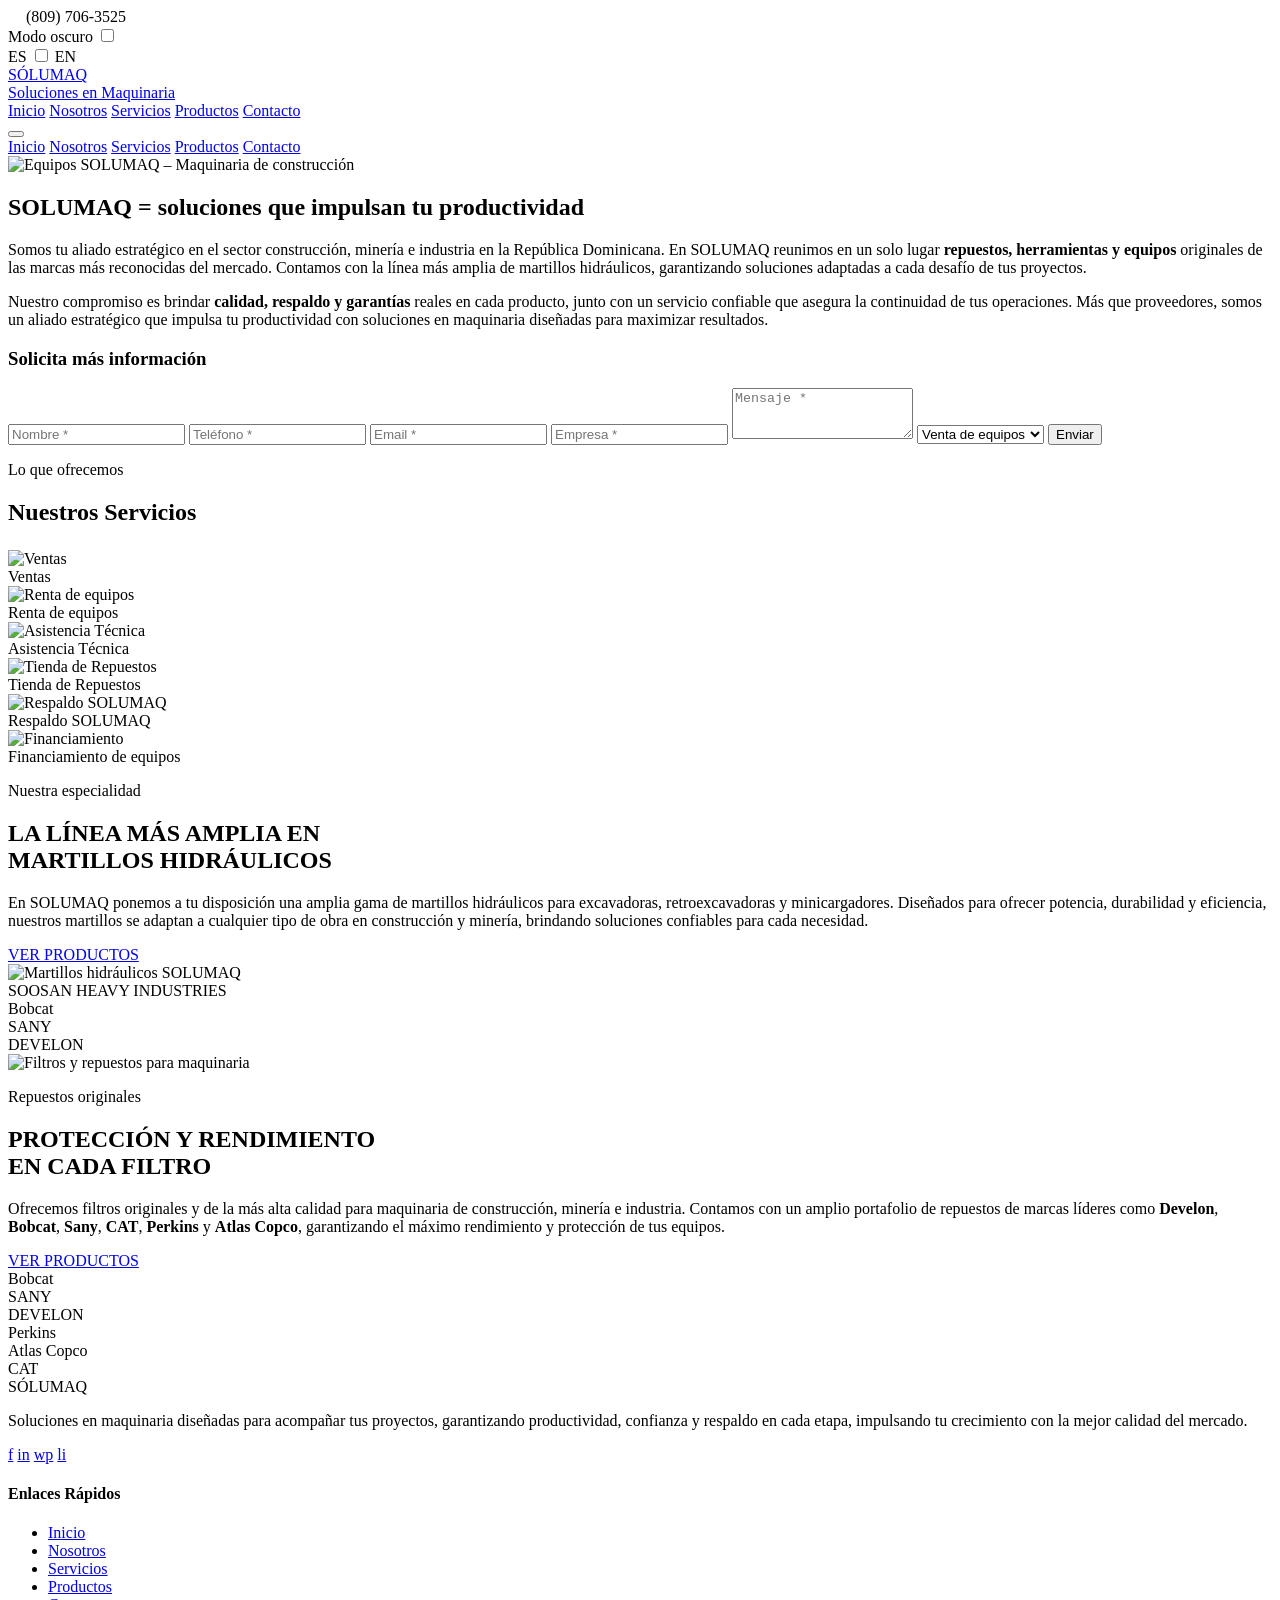
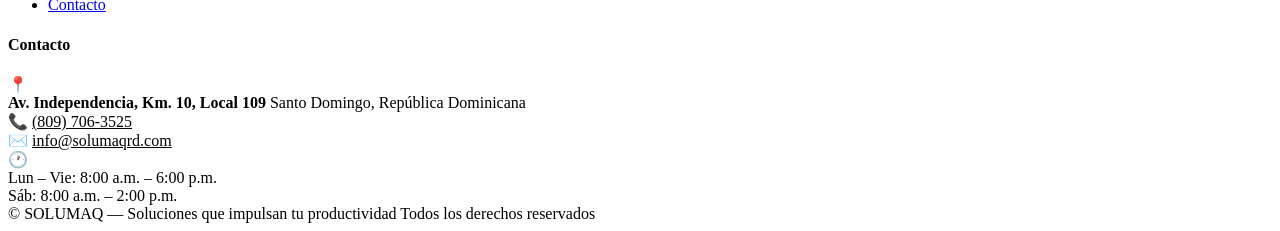
==== commit fcd40c64: "Refactor servicios.html for improved layout and content; add VSCode settings and initial index to Li" ====
--- a/index.html
+++ b/index.html
@@ -5,9 +5,9 @@
   <meta name="viewport" content="width=device-width, initial-scale=1.0" />
   <title>SOLUMAQ — Soluciones en Maquinaria</title>
   <meta name="description" content="Tu aliado estratégico en maquinaria de construcción, minería e industria en República Dominicana. Repuestos, herramientas, equipos y la línea más amplia de martillos hidráulicos." />
-  <link rel="stylesheet" href="css/index.css" />
+  <link rel="stylesheet" href="css/style.css" />
 </head>
-<body>
+<body data-page="index">
 
 <!-- ══════════════════════════════════════════════
      TOP BAR
@@ -15,37 +15,31 @@
 <div class="top-bar">
   <div class="container">
 
-    <!-- Teléfono -->
     <div class="topbar-phone">
       <svg viewBox="0 0 24 24" fill="none" stroke="currentColor" stroke-width="2" stroke-linecap="round" stroke-linejoin="round" style="width:14px;height:14px;stroke:var(--yellow)">
         <path d="M22 16.92v3a2 2 0 01-2.18 2 19.79 19.79 0 01-8.63-3.07A19.5 19.5 0 013.07 9.8 19.79 19.79 0 01.5 1.18 2 2 0 012.48 0h3a2 2 0 012 1.72 12.84 12.84 0 00.7 2.81 2 2 0 01-.45 2.11L6.91 7.91a16 16 0 006.18 6.18l1.27-1.27a2 2 0 012.11-.45 12.84 12.84 0 002.81.7A2 2 0 0122 16.92z"/>
       </svg>
-      <span id="tb-phone">(809) 706-3525</span>
-    </div>
-
-    <!-- Controls -->
+      <span>(809) 706-3525</span>
+    </div>
+
     <div class="topbar-controls">
-
-      <!-- Dark mode -->
       <div class="toggle-group">
-        <span id="tb-dark-label">Modo oscuro</span>
+        <span data-i18n="tb-dark-label">Modo oscuro</span>
         <label class="switch">
           <input type="checkbox" id="darkToggle" />
           <span class="slider"></span>
         </label>
       </div>
-
-      <!-- Language -->
       <div class="toggle-group">
-        <span id="tb-lang1">ES</span>
+        <span data-i18n="tb-lang1">ES</span>
         <label class="switch">
           <input type="checkbox" id="langToggle" />
           <span class="slider"></span>
         </label>
-        <span id="tb-lang2">EN</span>
-      </div>
-
-    </div>
+        <span data-i18n="tb-lang2">EN</span>
+      </div>
+    </div>
+
   </div>
 </div>
 
@@ -55,37 +49,31 @@
 <header class="site-header">
   <div class="container">
 
-    <!-- Logo -->
     <a href="index.html" class="logo" aria-label="SOLUMAQ – Inicio">
-      <div class="logo-mark">
-        <span class="p1">SÓLU</span><span class="p2">MAQ</span>
-      </div>
-      <div class="logo-sub" id="hdr-slogan">Soluciones en Maquinaria</div>
+      <div class="logo-mark"><span class="p1">SÓLU</span><span class="p2">MAQ</span></div>
+      <div class="logo-sub" data-i18n="hdr-slogan">Soluciones en Maquinaria</div>
     </a>
 
-    <!-- Desktop nav -->
     <nav class="main-nav" aria-label="Navegación principal">
-      <a href="index.html"     class="nav-link active" id="nav-inicio">Inicio</a>
-      <a href="nosotros.html"  class="nav-link"        id="nav-nosotros">Nosotros</a>
-      <a href="servicios.html" class="nav-link"        id="nav-servicios">Servicios</a>
-      <a href="productos.html" class="nav-link"        id="nav-productos">Productos</a>
-      <a href="contacto.html"  class="nav-cta nav-link" id="nav-contacto">Contacto</a>
+      <a href="index.html"     class="nav-link" data-i18n="nav-inicio">Inicio</a>
+      <a href="nosotros.html"  class="nav-link" data-i18n="nav-nosotros">Nosotros</a>
+      <a href="servicios.html" class="nav-link" data-i18n="nav-servicios">Servicios</a>
+      <a href="productos.html" class="nav-link" data-i18n="nav-productos">Productos</a>
+      <a href="contacto.html"  class="nav-cta nav-link" data-i18n="nav-contacto">Contacto</a>
     </nav>
 
-    <!-- Hamburger -->
     <button class="hamburger" id="hamburger" aria-label="Menú" aria-expanded="false">
       <span></span><span></span><span></span>
     </button>
 
   </div>
 
-  <!-- Mobile nav -->
   <nav class="mobile-nav" id="mobileNav" aria-label="Menú móvil">
-    <a href="index.html"     class="nav-link" id="mnav-inicio">Inicio</a>
-    <a href="nosotros.html"  class="nav-link" id="mnav-nosotros">Nosotros</a>
-    <a href="servicios.html" class="nav-link" id="mnav-servicios">Servicios</a>
-    <a href="productos.html" class="nav-link" id="mnav-productos">Productos</a>
-    <a href="contacto.html"  class="nav-cta"  id="mnav-contacto">Contacto</a>
+    <a href="index.html"     class="nav-link" data-i18n="nav-inicio">Inicio</a>
+    <a href="nosotros.html"  class="nav-link" data-i18n="nav-nosotros">Nosotros</a>
+    <a href="servicios.html" class="nav-link" data-i18n="nav-servicios">Servicios</a>
+    <a href="productos.html" class="nav-link" data-i18n="nav-productos">Productos</a>
+    <a href="contacto.html"  class="nav-cta"  data-i18n="nav-contacto">Contacto</a>
   </nav>
 </header>
 
@@ -96,25 +84,23 @@
 <section class="hero" id="inicio">
   <div class="hero-inner">
     <div class="hero-img-wrap">
-      <img src="photos/header.jpg"
-           alt="Equipos SOLUMAQ – Maquinaria de construcción"
-           loading="eager" />
+      <img src="photos/header.jpg" alt="Equipos SOLUMAQ – Maquinaria de construcción" loading="eager" />
     </div>
   </div>
 
   <div class="hero-text-band">
     <div class="hero-text-inner">
-      <h1 class="hero-title" id="hero-title">
+      <h1 class="hero-title" data-i18n="hero-title">
         SOLUMAQ = <span class="yl">soluciones que impulsan tu productividad</span>
       </h1>
       <div class="hero-body">
-        <p id="hero-p1">
+        <p data-i18n="hero-p1">
           Somos tu aliado estratégico en el sector construcción, minería e industria en la República Dominicana.
           En SOLUMAQ reunimos en un solo lugar <strong>repuestos, herramientas y equipos</strong> originales
           de las marcas más reconocidas del mercado. Contamos con la línea más amplia de martillos hidráulicos,
           garantizando soluciones adaptadas a cada desafío de tus proyectos.
         </p>
-        <p style="margin-top:16px" id="hero-p2">
+        <p style="margin-top:16px" data-i18n="hero-p2">
           Nuestro compromiso es brindar <strong>calidad, respaldo y garantías</strong> reales en cada producto,
           junto con un servicio confiable que asegura la continuidad de tus operaciones. Más que proveedores,
           somos un aliado estratégico que impulsa tu productividad con soluciones en maquinaria diseñadas para
@@ -136,68 +122,56 @@
 
       <!-- Contact form -->
       <div class="contact-form-card">
-        <h3 id="form-title">Solicita más información</h3>
-        <input  class="cf-input" type="text"   id="f-name"    placeholder="Nombre *"   required />
-        <input  class="cf-input" type="tel"    id="f-phone"   placeholder="Teléfono *" required />
-        <input  class="cf-input" type="email"  id="f-email"   placeholder="Email *"    required />
-        <input  class="cf-input" type="text"   id="f-company" placeholder="Empresa *"  required />
-        <textarea class="cf-input" id="f-msg"  rows="3"       placeholder="Mensaje *"  required></textarea>
-        <select class="cf-input cf-select" id="f-select">
-          <option id="fo-1">Venta de equipos</option>
-          <option id="fo-2">Renta de equipos</option>
-          <option id="fo-3">Repuestos</option>
+        <h3 data-i18n="form-title">Solicita más información</h3>
+        <input  class="cf-input" type="text"   id="f-name"    data-i18n-placeholder="ph-name"    placeholder="Nombre *"   required />
+        <input  class="cf-input" type="tel"    id="f-phone"   data-i18n-placeholder="ph-phone"   placeholder="Teléfono *" required />
+        <input  class="cf-input" type="email"  id="f-email"   data-i18n-placeholder="ph-email"   placeholder="Email *"    required />
+        <input  class="cf-input" type="text"   id="f-company" data-i18n-placeholder="ph-company" placeholder="Empresa *"  required />
+        <textarea class="cf-input" id="f-msg"  rows="3"       data-i18n-placeholder="ph-msg"     placeholder="Mensaje *"  required></textarea>
+        <select class="cf-input cf-select">
+          <option data-i18n="fo-1">Venta de equipos</option>
+          <option data-i18n="fo-2">Renta de equipos</option>
+          <option data-i18n="fo-3">Repuestos</option>
         </select>
-        <button class="cf-submit" id="form-btn">Enviar</button>
+        <button class="cf-submit" id="form-btn" data-i18n="form-btn">Enviar</button>
       </div>
 
       <!-- Services grid -->
       <div>
-        <p class="eyebrow" id="srv-eyebrow">Lo que ofrecemos</p>
-        <h2 class="section-title" id="srv-title">Nuestros <span class="yl">Servicios</span></h2>
+        <p class="eyebrow" data-i18n="srv-eyebrow">Lo que ofrecemos</p>
+        <h2 class="section-title" data-i18n="srv-title">Nuestros <span class="yl">Servicios</span></h2>
         <div class="title-bar"></div>
 
         <div class="services-grid" style="margin-top:24px">
 
           <div class="service-card">
-            <img class="service-card-img"
-                 src="https://images.unsplash.com/photo-1560518883-ce09059eeffa?auto=format&fit=crop&w=600&q=70"
-                 alt="Ventas" loading="lazy" />
-            <div class="service-card-label" id="srv-1">Ventas</div>
-          </div>
-
-          <div class="service-card">
-            <img class="service-card-img"
-                 src="https://images.unsplash.com/photo-1504917595217-d4dc5ebe6122?auto=format&fit=crop&w=600&q=70"
-                 alt="Renta de equipos" loading="lazy" />
-            <div class="service-card-label" id="srv-2">Renta de equipos</div>
-          </div>
-
-          <div class="service-card">
-            <img class="service-card-img"
-                 src="https://images.unsplash.com/photo-1581094794329-c8112a89af12?auto=format&fit=crop&w=600&q=70"
-                 alt="Asistencia Técnica" loading="lazy" />
-            <div class="service-card-label" id="srv-3">Asistencia Técnica</div>
-          </div>
-
-          <div class="service-card">
-            <img class="service-card-img"
-                 src="https://images.unsplash.com/photo-1581092580497-e0d23cbdf1dc?auto=format&fit=crop&w=600&q=70"
-                 alt="Tienda de Repuestos" loading="lazy" />
-            <div class="service-card-label" id="srv-4">Tienda de Repuestos</div>
-          </div>
-
-          <div class="service-card">
-            <img class="service-card-img"
-                 src="https://images.unsplash.com/photo-1581094794329-c8112a89af12?auto=format&fit=crop&w=600&q=70"
-                 alt="Respaldo SOLUMAQ" loading="lazy" />
-            <div class="service-card-label" id="srv-5">Respaldo SOLUMAQ</div>
-          </div>
-
-          <div class="service-card">
-            <img class="service-card-img"
-                 src="https://images.unsplash.com/photo-1554224155-6726b3ff858f?auto=format&fit=crop&w=600&q=70"
-                 alt="Financiamiento" loading="lazy" />
-            <div class="service-card-label" id="srv-6">Financiamiento de equipos</div>
+            <img class="service-card-img" src="https://images.unsplash.com/photo-1560518883-ce09059eeffa?auto=format&fit=crop&w=600&q=70" alt="Ventas" loading="lazy" />
+            <div class="service-card-label" data-i18n="srv-1">Ventas</div>
+          </div>
+
+          <div class="service-card">
+            <img class="service-card-img" src="https://images.unsplash.com/photo-1504917595217-d4dc5ebe6122?auto=format&fit=crop&w=600&q=70" alt="Renta de equipos" loading="lazy" />
+            <div class="service-card-label" data-i18n="srv-2">Renta de equipos</div>
+          </div>
+
+          <div class="service-card">
+            <img class="service-card-img" src="https://images.unsplash.com/photo-1581094794329-c8112a89af12?auto=format&fit=crop&w=600&q=70" alt="Asistencia Técnica" loading="lazy" />
+            <div class="service-card-label" data-i18n="srv-3">Asistencia Técnica</div>
+          </div>
+
+          <div class="service-card">
+            <img class="service-card-img" src="https://images.unsplash.com/photo-1581092580497-e0d23cbdf1dc?auto=format&fit=crop&w=600&q=70" alt="Tienda de Repuestos" loading="lazy" />
+            <div class="service-card-label" data-i18n="srv-4">Tienda de Repuestos</div>
+          </div>
+
+          <div class="service-card">
+            <img class="service-card-img" src="https://images.unsplash.com/photo-1581094794329-c8112a89af12?auto=format&fit=crop&w=600&q=70" alt="Respaldo SOLUMAQ" loading="lazy" />
+            <div class="service-card-label" data-i18n="srv-5">Respaldo SOLUMAQ</div>
+          </div>
+
+          <div class="service-card">
+            <img class="service-card-img" src="https://images.unsplash.com/photo-1554224155-6726b3ff858f?auto=format&fit=crop&w=600&q=70" alt="Financiamiento" loading="lazy" />
+            <div class="service-card-label" data-i18n="srv-6">Financiamiento de equipos</div>
           </div>
 
         </div>
@@ -216,51 +190,36 @@
 
     <div class="hammers-layout">
 
-      <!-- Text -->
       <div>
-        <p class="eyebrow" id="hmr-eyebrow">Nuestra especialidad</p>
-        <h2 class="section-title" id="hmr-title">
+        <p class="eyebrow" data-i18n="hmr-eyebrow">Nuestra especialidad</p>
+        <h2 class="section-title" data-i18n="hmr-title">
           LA LÍNEA MÁS AMPLIA EN<br><span class="yl">MARTILLOS HIDRÁULICOS</span>
         </h2>
         <div class="title-bar"></div>
-        <p class="hammers-desc" id="hmr-desc">
+        <p class="hammers-desc" data-i18n="hmr-desc">
           En SOLUMAQ ponemos a tu disposición una amplia gama de martillos hidráulicos para excavadoras,
           retroexcavadoras y minicargadores. Diseñados para ofrecer potencia, durabilidad y eficiencia,
           nuestros martillos se adaptan a cualquier tipo de obra en construcción y minería, brindando
           soluciones confiables para cada necesidad.
         </p>
-        <a href="productos.html" class="btn-yellow" id="hmr-btn"
-           style="display:inline-block;background:var(--yellow);color:#000;font-family:var(--ff-display);font-size:17px;letter-spacing:1px;padding:13px 32px;border-radius:var(--r-sm);transition:all var(--ease);"
-           onmouseover="this.style.background='var(--yellow-dk)';this.style.transform='translateY(-2px)'"
-           onmouseout="this.style.background='var(--yellow)';this.style.transform='translateY(0)'">
-          VER PRODUCTOS
-        </a>
-      </div>
-
-      <!-- Image -->
+        <a href="productos.html" class="btn-yellow" data-i18n="hmr-btn">VER PRODUCTOS</a>
+      </div>
+
       <div class="hammers-img-wrap">
         <img src="photos/Imagen_de_WhatsApp_2025-11-07_a_las_09.13.43_f6286618-removebg-preview.png"
-             alt="Martillos hidráulicos SOLUMAQ"
-             loading="lazy" />
-      </div>
-
-    </div>
-
-    <!-- Brand logos -->
+             alt="Martillos hidráulicos SOLUMAQ" loading="lazy" />
+      </div>
+
+    </div>
+
     <div class="brands-row">
       <div class="brand-card">
         <span class="bn">SOOSAN</span>
         <span class="bs">HEAVY INDUSTRIES</span>
       </div>
-      <div class="brand-card">
-        <span class="bn">Bobcat</span>
-      </div>
-      <div class="brand-card">
-        <span class="bn">SANY</span>
-      </div>
-      <div class="brand-card">
-        <span class="bn">DEVELON</span>
-      </div>
+      <div class="brand-card"><span class="bn">Bobcat</span></div>
+      <div class="brand-card"><span class="bn">SANY</span></div>
+      <div class="brand-card"><span class="bn">DEVELON</span></div>
     </div>
 
   </div>
@@ -275,37 +234,28 @@
 
     <div class="filters-layout">
 
-      <!-- Image -->
       <div class="filters-img-wrap">
         <img src="photos/Imagen_de_WhatsApp_2025-11-07_a_las_09.13.55_87d8f7f2-removebg-preview.png"
-             alt="Filtros y repuestos para maquinaria"
-             loading="lazy" />
-      </div>
-
-      <!-- Text -->
+             alt="Filtros y repuestos para maquinaria" loading="lazy" />
+      </div>
+
       <div>
-        <p class="eyebrow" id="flt-eyebrow">Repuestos originales</p>
-        <h2 class="section-title" id="flt-title">
+        <p class="eyebrow" data-i18n="flt-eyebrow">Repuestos originales</p>
+        <h2 class="section-title" data-i18n="flt-title">
           PROTECCIÓN Y RENDIMIENTO<br><span class="yl">EN CADA FILTRO</span>
         </h2>
         <div class="title-bar"></div>
-        <p class="hammers-desc" id="flt-desc">
+        <p class="hammers-desc" data-i18n="flt-desc">
           Ofrecemos filtros originales y de la más alta calidad para maquinaria de construcción, minería e industria.
           Contamos con un amplio portafolio de repuestos de marcas líderes como <strong>Develon</strong>,
           <strong>Bobcat</strong>, <strong>Sany</strong>, <strong>CAT</strong>, <strong>Perkins</strong>
           y <strong>Atlas Copco</strong>, garantizando el máximo rendimiento y protección de tus equipos.
         </p>
-        <a href="productos.html" id="flt-btn"
-           style="display:inline-block;background:var(--yellow);color:#000;font-family:var(--ff-display);font-size:17px;letter-spacing:1px;padding:13px 32px;border-radius:var(--r-sm);transition:all var(--ease);"
-           onmouseover="this.style.background='var(--yellow-dk)';this.style.transform='translateY(-2px)'"
-           onmouseout="this.style.background='var(--yellow)';this.style.transform='translateY(0)'">
-          VER PRODUCTOS
-        </a>
-      </div>
-
-    </div>
-
-    <!-- Brand logos -->
+        <a href="productos.html" class="btn-yellow" data-i18n="flt-btn">VER PRODUCTOS</a>
+      </div>
+
+    </div>
+
     <div class="filters-brands">
       <div class="brand-card"><span class="bn">Bobcat</span></div>
       <div class="brand-card"><span class="bn">SANY</span></div>
@@ -326,12 +276,9 @@
   <div class="container">
     <div class="footer-grid">
 
-      <!-- Brand -->
       <div class="footer-brand">
-        <div class="logo-mark">
-          <span class="p1">SÓLU</span><span class="p2">MAQ</span>
-        </div>
-        <p class="footer-desc" id="ft-desc">
+        <div class="logo-mark"><span class="p1">SÓLU</span><span class="p2">MAQ</span></div>
+        <p class="footer-desc" data-i18n="ft-desc">
           Soluciones en maquinaria diseñadas para acompañar tus proyectos, garantizando productividad,
           confianza y respaldo en cada etapa, impulsando tu crecimiento con la mejor calidad del mercado.
         </p>
@@ -343,64 +290,60 @@
         </div>
       </div>
 
-      <!-- Links -->
       <div class="footer-col">
-        <h4 id="ft-links-title">Enlaces Rápidos</h4>
+        <h4 data-i18n="ft-links-title">Enlaces Rápidos</h4>
         <ul class="footer-links">
-          <li><a href="index.html"     id="ft-l1">Inicio</a></li>
-          <li><a href="nosotros.html"  id="ft-l2">Nosotros</a></li>
-          <li><a href="servicios.html" id="ft-l3">Servicios</a></li>
-          <li><a href="productos.html" id="ft-l4">Productos</a></li>
-          <li><a href="contacto.html"  id="ft-l5">Contacto</a></li>
+          <li><a href="index.html"     data-i18n="ft-l1">Inicio</a></li>
+          <li><a href="nosotros.html"  data-i18n="ft-l2">Nosotros</a></li>
+          <li><a href="servicios.html" data-i18n="ft-l3">Servicios</a></li>
+          <li><a href="productos.html" data-i18n="ft-l4">Productos</a></li>
+          <li><a href="contacto.html"  data-i18n="ft-l5">Contacto</a></li>
         </ul>
       </div>
 
-      <!-- Contact -->
       <div class="footer-col">
-        <h4 id="ft-contact-title">Contacto</h4>
+        <h4 data-i18n="ft-contact-title">Contacto</h4>
 
         <div class="footer-contact-item">
           <span class="fi">📍</span>
           <div>
-            <strong id="ft-addr">Av. Independencia, Km. 10, Local 109</strong>
-            <span id="ft-city">Santo Domingo, República Dominicana</span>
+            <strong data-i18n="ft-addr">Av. Independencia, Km. 10, Local 109</strong>
+            <span data-i18n="ft-city">Santo Domingo, República Dominicana</span>
           </div>
         </div>
 
         <div class="footer-contact-item">
           <span class="fi">📞</span>
-          <a href="tel:+18097063525" style="color:inherit;transition:color var(--ease)"
-             onmouseover="this.style.color='var(--yellow)'" onmouseout="this.style.color=''"
-             id="ft-phone">(809) 706-3525</a>
+          <a href="tel:+18097063525" style="color:inherit">(809) 706-3525</a>
         </div>
 
         <div class="footer-contact-item">
           <span class="fi">✉️</span>
-          <a href="mailto:info@solumaqrd.com" style="color:inherit;transition:color var(--ease)"
-             onmouseover="this.style.color='var(--yellow)'" onmouseout="this.style.color=''"
-             id="ft-email">info@solumaqrd.com</a>
+          <a href="mailto:info@solumaqrd.com" style="color:inherit">info@solumaqrd.com</a>
         </div>
 
         <div class="footer-contact-item">
           <span class="fi">🕐</span>
           <div>
-            <span id="ft-hrs1">Lun – Vie: 8:00 a.m. – 6:00 p.m.</span><br>
-            <span id="ft-hrs2">Sáb: 8:00 a.m. – 2:00 p.m.</span>
-          </div>
-        </div>
-
-      </div>
-    </div>
-
-    <!-- Bottom bar -->
+            <span data-i18n="ft-hrs1">Lun – Vie: 8:00 a.m. – 6:00 p.m.</span><br>
+            <span data-i18n="ft-hrs2">Sáb: 8:00 a.m. – 2:00 p.m.</span>
+          </div>
+        </div>
+
+      </div>
+    </div>
+
     <div class="footer-bottom">
-      <span id="ft-copy">© <span id="yr"></span> SOLUMAQ — Soluciones que impulsan tu productividad</span>
-      <span id="ft-rights">Todos los derechos reservados</span>
+      <span>© <span id="yr"></span> <span data-i18n="ft-tagline">SOLUMAQ — Soluciones que impulsan tu productividad</span></span>
+      <span data-i18n="ft-rights">Todos los derechos reservados</span>
     </div>
   </div>
 </footer>
 
-
-<script src="js/index.js"></script>
+<script src="js/translations.js"></script>
+<script src="js/darkmode.js"></script>
+<script src="js/language.js"></script>
+<script src="js/nav.js"></script>
+<script src="js/forms.js"></script>
 </body>
 </html>
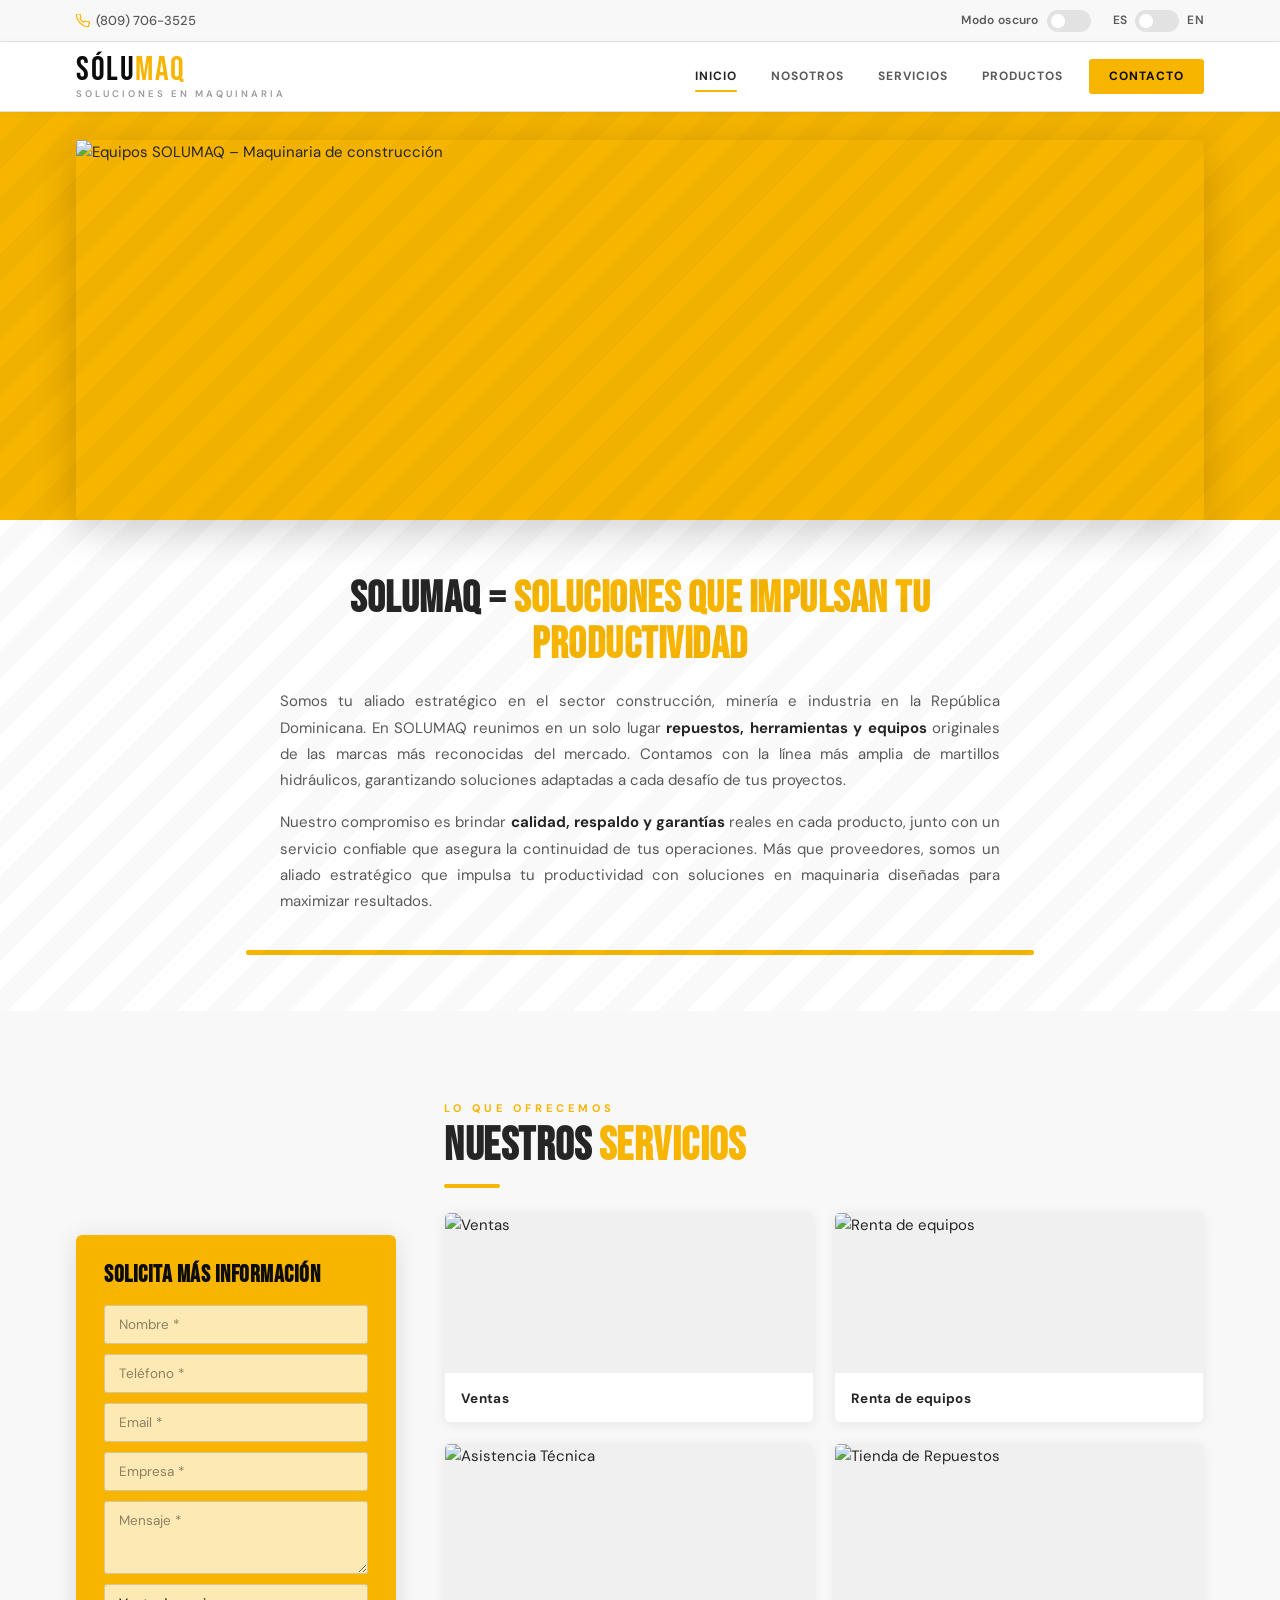
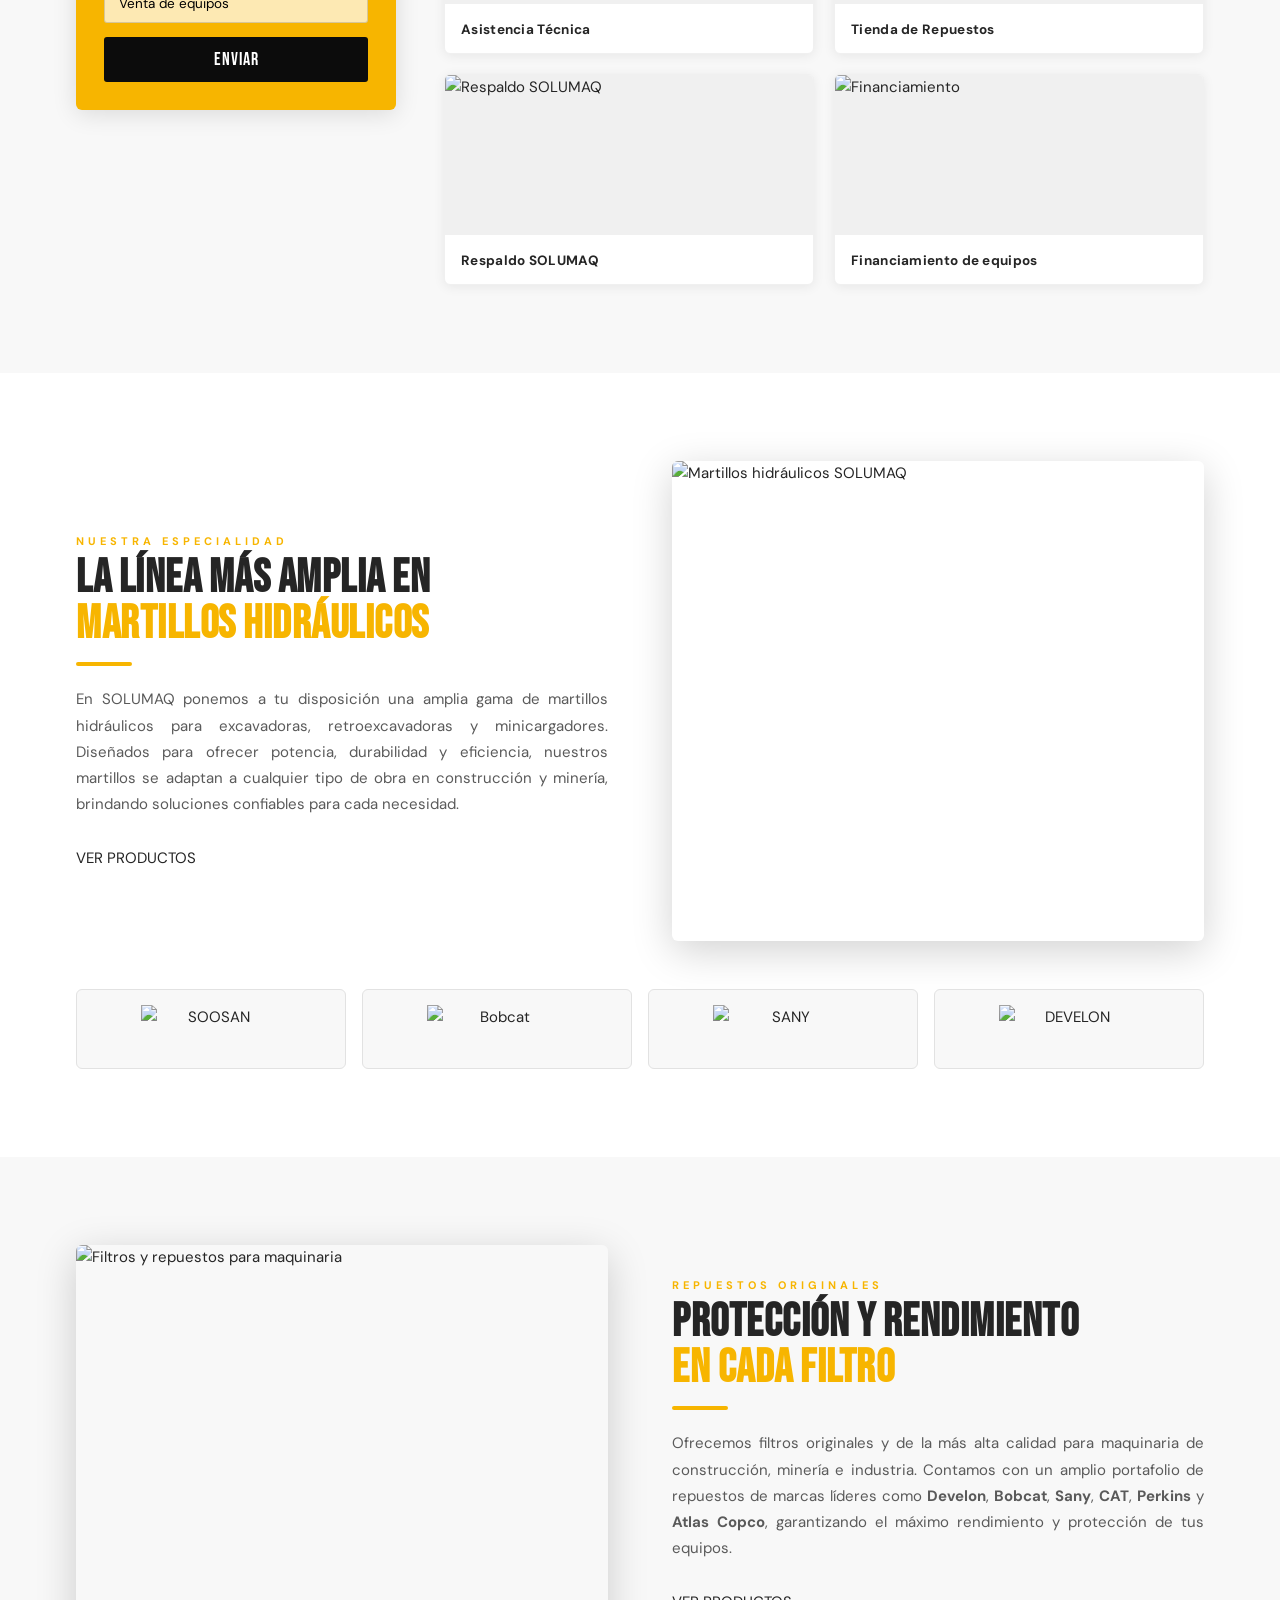
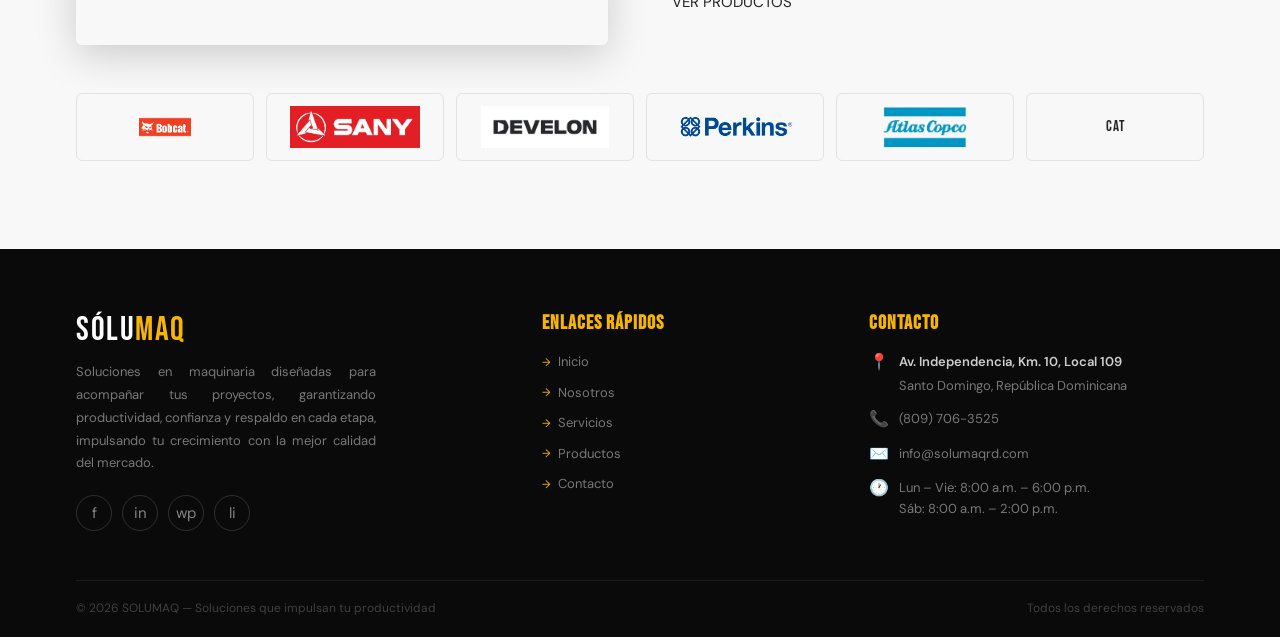
==== commit 4380154b: "Update social media icons and enhance brand logos in contacto.html and index.html; replace placehold" ====
--- a/index.html
+++ b/index.html
@@ -84,7 +84,8 @@
 <section class="hero" id="inicio">
   <div class="hero-inner">
     <div class="hero-img-wrap">
-      <img src="photos/header.jpg" alt="Equipos SOLUMAQ – Maquinaria de construcción" loading="eager" />
+      <img src="https://images.unsplash.com/photo-1621905252507-b35492cc74b4?auto=format&fit=crop" 
+      alt="Equipos SOLUMAQ – Maquinaria de construcción" loading="eager" />
     </div>
   </div>
 
@@ -202,11 +203,11 @@
           nuestros martillos se adaptan a cualquier tipo de obra en construcción y minería, brindando
           soluciones confiables para cada necesidad.
         </p>
-        <a href="productos.html" class="btn-yellow" data-i18n="hmr-btn">VER PRODUCTOS</a>
+        <a href="productos.html#panel-martillos" class="btn-yellow" data-i18n="hmr-btn">VER PRODUCTOS</a>
       </div>
 
       <div class="hammers-img-wrap">
-        <img src="photos/Imagen_de_WhatsApp_2025-11-07_a_las_09.13.43_f6286618-removebg-preview.png"
+        <img src="https://images.unsplash.com/photo-1621905252507-b35492cc74b4?auto=format&fit=crop"
              alt="Martillos hidráulicos SOLUMAQ" loading="lazy" />
       </div>
 
@@ -214,12 +215,17 @@
 
     <div class="brands-row">
       <div class="brand-card">
-        <span class="bn">SOOSAN</span>
-        <span class="bs">HEAVY INDUSTRIES</span>
-      </div>
-      <div class="brand-card"><span class="bn">Bobcat</span></div>
-      <div class="brand-card"><span class="bn">SANY</span></div>
-      <div class="brand-card"><span class="bn">DEVELON</span></div>
+        <img class="brand-logo" src="ImgMarcas/SOOSAN.jpg" alt="SOOSAN" loading="lazy" />
+      </div>
+      <div class="brand-card">
+        <img class="brand-logo" src="ImgMarcas/Bobcat.png" alt="Bobcat" loading="lazy" />
+      </div>
+      <div class="brand-card">
+        <img class="brand-logo" src="ImgMarcas/SANY.jpg" alt="SANY" loading="lazy" />
+      </div>
+      <div class="brand-card">
+        <img class="brand-logo" src="ImgMarcas/DEVELON.jpg" alt="DEVELON" loading="lazy" />
+      </div>
     </div>
 
   </div>
@@ -235,7 +241,7 @@
     <div class="filters-layout">
 
       <div class="filters-img-wrap">
-        <img src="photos/Imagen_de_WhatsApp_2025-11-07_a_las_09.13.55_87d8f7f2-removebg-preview.png"
+        <img src="https://images.unsplash.com/photo-1621905252507-b35492cc74b4?auto=format&fit=crop"
              alt="Filtros y repuestos para maquinaria" loading="lazy" />
       </div>
 
@@ -251,17 +257,27 @@
           <strong>Bobcat</strong>, <strong>Sany</strong>, <strong>CAT</strong>, <strong>Perkins</strong>
           y <strong>Atlas Copco</strong>, garantizando el máximo rendimiento y protección de tus equipos.
         </p>
-        <a href="productos.html" class="btn-yellow" data-i18n="flt-btn">VER PRODUCTOS</a>
+        <a href="productos.html#panel-filtros" class="btn-yellow" data-i18n="flt-btn">VER PRODUCTOS</a>
       </div>
 
     </div>
 
     <div class="filters-brands">
-      <div class="brand-card"><span class="bn">Bobcat</span></div>
-      <div class="brand-card"><span class="bn">SANY</span></div>
-      <div class="brand-card"><span class="bn">DEVELON</span></div>
-      <div class="brand-card"><span class="bn">Perkins</span></div>
-      <div class="brand-card"><span class="bn">Atlas Copco</span></div>
+      <div class="brand-card">
+        <img class="brand-logo" src="img/ImgMarcas/Bobcat.png" alt="Bobcat" loading="lazy" />
+      </div>
+      <div class="brand-card">
+        <img class="brand-logo" src="img/ImgMarcas/SANY.jpg" alt="SANY" loading="lazy" />
+      </div>
+      <div class="brand-card">
+        <img class="brand-logo" src="img/ImgMarcas/DEVELON.jpg" alt="DEVELON" loading="lazy" />
+      </div>
+      <div class="brand-card">
+        <img class="brand-logo" src="img/ImgMarcas/Perkins.svg.webp" alt="Perkins" loading="lazy" />
+      </div>
+      <div class="brand-card">
+        <img class="brand-logo" src="img/ImgMarcas/atlascopco.png" alt="Atlas Copco" loading="lazy" />
+      </div>
       <div class="brand-card"><span class="bn">CAT</span></div>
     </div>
 
--- a/css/style.css
+++ b/css/style.css
@@ -0,0 +1,1259 @@
+@import url('https://fonts.googleapis.com/css2?family=Bebas+Neue&family=DM+Sans:ital,wght@0,300;0,400;0,500;0,600;0,700;1,400&display=swap');
+
+/* ══════════════════════════════════════════════════
+   SOLUMAQ — Design Tokens
+══════════════════════════════════════════════════ */
+:root {
+  --yellow:      #f7b500;
+  --yellow-dk:   #d9a000;
+  --black:       #0c0c0c;
+  --white:       #ffffff;
+
+  --g50:  #f8f8f8;
+  --g100: #f0f0f0;
+  --g200: #e2e2e2;
+  --g400: #9a9a9a;
+  --g600: #5a5a5a;
+  --g800: #252525;
+
+  --dk-bg:      #111111;
+  --dk-surface: #1a1a1a;
+  --dk-card:    #232323;
+  --dk-border:  #2e2e2e;
+
+  --ff-display: 'Bebas Neue', sans-serif;
+  --ff-body:    'DM Sans', sans-serif;
+
+  --r-sm: 3px;
+  --r:    6px;
+  --r-lg: 14px;
+
+  --sh:    0 2px 12px rgba(0,0,0,.07);
+  --sh-md: 0 4px 24px rgba(0,0,0,.12);
+  --sh-lg: 0 10px 40px rgba(0,0,0,.18);
+
+  --ease: .25s ease;
+
+  --topbar-h: 42px;
+  --header-h: 70px;
+}
+
+/* Dark-mode overrides */
+.dark {
+  --white:  #111111;
+  --g50:    #1a1a1a;
+  --g100:   #222222;
+  --g200:   #2e2e2e;
+  --g400:   #666666;
+  --g600:   #aaaaaa;
+  --g800:   #e8e8e8;
+  --black:  #f0f0f0;
+}
+
+/* ══════════════════════════════════════════════════
+   RESET
+══════════════════════════════════════════════════ */
+*, *::before, *::after { box-sizing: border-box; margin: 0; padding: 0; }
+html { scroll-behavior: smooth; }
+
+body {
+  font-family: var(--ff-body);
+  font-size: 15px;
+  line-height: 1.65;
+  color: var(--g800);
+  background: var(--white);
+  transition: background var(--ease), color var(--ease);
+  -webkit-font-smoothing: antialiased;
+}
+
+img { display: block; max-width: 100%; }
+a   { text-decoration: none; color: inherit; }
+button { font-family: var(--ff-body); cursor: pointer; }
+p  { text-align: justify; }
+h1,h2,h3,h4 {
+  font-family: var(--ff-display);
+  line-height: 1;
+  letter-spacing: .5px;
+}
+
+/* ══════════════════════════════════════════════════
+   LAYOUT
+══════════════════════════════════════════════════ */
+.container {
+  width: 100%;
+  max-width: 1200px;
+  margin: 0 auto;
+  padding: 0 36px;
+}
+.section-pad { padding: 88px 0; }
+
+/* ══════════════════════════════════════════════════
+   SWITCH TOGGLE
+══════════════════════════════════════════════════ */
+.switch {
+  position: relative;
+  display: inline-block;
+  width: 44px;
+  height: 22px;
+  flex-shrink: 0;
+}
+.switch input { opacity: 0; width: 0; height: 0; }
+.slider {
+  position: absolute;
+  inset: 0;
+  cursor: pointer;
+  background: var(--g200);
+  border-radius: 22px;
+  transition: background var(--ease);
+}
+.slider::before {
+  content: "";
+  position: absolute;
+  height: 14px;
+  width: 14px;
+  left: 4px;
+  bottom: 4px;
+  background: #fff;
+  border-radius: 50%;
+  transition: transform var(--ease);
+}
+input:checked + .slider            { background: var(--yellow); }
+input:checked + .slider::before    { transform: translateX(22px); }
+
+/* ══════════════════════════════════════════════════
+   TOP BAR
+══════════════════════════════════════════════════ */
+.top-bar {
+  height: var(--topbar-h);
+  background: var(--g50);
+  border-bottom: 1px solid var(--g200);
+  transition: background var(--ease), border-color var(--ease);
+}
+.dark .top-bar { background: var(--dk-surface); border-color: var(--dk-border); }
+
+.top-bar .container {
+  height: 100%;
+  display: flex;
+  align-items: center;
+  justify-content: space-between;
+}
+.topbar-phone {
+  font-size: 13px;
+  font-weight: 500;
+  color: var(--g600);
+  display: flex;
+  align-items: center;
+  gap: 6px;
+}
+.dark .topbar-phone { color: var(--g400); }
+
+.topbar-controls { display: flex; align-items: center; gap: 22px; }
+
+.toggle-group {
+  display: flex;
+  align-items: center;
+  gap: 8px;
+  font-size: 12px;
+  font-weight: 600;
+  color: var(--g600);
+  letter-spacing: .3px;
+}
+.dark .toggle-group { color: var(--g400); }
+
+/* ══════════════════════════════════════════════════
+   HEADER
+══════════════════════════════════════════════════ */
+.site-header {
+  position: sticky;
+  top: 0;
+  z-index: 100;
+  height: var(--header-h);
+  background: var(--white);
+  border-bottom: 1px solid var(--g200);
+  box-shadow: 0 1px 8px rgba(0,0,0,.05);
+  transition: background var(--ease), border-color var(--ease);
+}
+.dark .site-header { background: var(--dk-bg); border-color: var(--dk-border); }
+
+.site-header .container {
+  height: 100%;
+  display: flex;
+  align-items: center;
+  justify-content: space-between;
+}
+
+/* Logo */
+.logo { display: flex; flex-direction: column; line-height: 1; }
+.logo-mark {
+  font-family: var(--ff-display);
+  font-size: 34px;
+  letter-spacing: 1.5px;
+  line-height: 1;
+  display: flex;
+}
+.logo-mark .p1 { color: var(--black);  transition: color var(--ease); }
+.logo-mark .p2 { color: var(--yellow); }
+.dark .logo-mark .p1 { color: #ffffff; }
+.logo-sub {
+  font-size: 9.5px;
+  font-weight: 600;
+  letter-spacing: 3px;
+  text-transform: uppercase;
+  color: var(--g400);
+  margin-top: 3px;
+}
+
+/* Desktop nav */
+.main-nav { display: flex; gap: 2px; align-items: center; }
+.nav-link {
+  font-size: 12px;
+  font-weight: 700;
+  letter-spacing: 1px;
+  text-transform: uppercase;
+  color: var(--g600);
+  padding: 8px 16px;
+  border-radius: var(--r-sm);
+  position: relative;
+  transition: color var(--ease);
+}
+.nav-link::after {
+  content: "";
+  position: absolute;
+  bottom: 2px;
+  left: 16px;
+  right: 16px;
+  height: 2px;
+  background: var(--yellow);
+  transform: scaleX(0);
+  transition: transform var(--ease);
+  border-radius: 2px;
+}
+.nav-link:hover          { color: var(--g800); }
+.nav-link:hover::after,
+.nav-link.active::after  { transform: scaleX(1); }
+.nav-link.active         { color: var(--g800); }
+.dark .nav-link          { color: var(--g400); }
+.dark .nav-link:hover,
+.dark .nav-link.active   { color: #ffffff; }
+
+/* CTA nav button */
+.nav-cta {
+  font-size: 12px;
+  font-weight: 700;
+  letter-spacing: 1px;
+  text-transform: uppercase;
+  background: var(--yellow);
+  color: var(--black) !important;
+  padding: 8px 20px;
+  border-radius: var(--r-sm);
+  margin-left: 8px;
+  transition: all var(--ease);
+}
+.nav-cta::after { display: none !important; }
+.nav-cta:hover  { background: var(--yellow-dk); transform: translateY(-1px); }
+
+/* Hamburger */
+.hamburger {
+  display: none;
+  flex-direction: column;
+  gap: 5px;
+  cursor: pointer;
+  padding: 4px;
+  background: none;
+  border: none;
+}
+.hamburger span {
+  display: block;
+  width: 24px;
+  height: 2px;
+  background: var(--g800);
+  border-radius: 2px;
+  transition: all var(--ease);
+}
+.dark .hamburger span { background: #ffffff; }
+.hamburger.open span:nth-child(1) { transform: rotate(45deg) translate(5px, 5px); }
+.hamburger.open span:nth-child(2) { opacity: 0; transform: scaleX(0); }
+.hamburger.open span:nth-child(3) { transform: rotate(-45deg) translate(5px, -5px); }
+
+/* Mobile nav */
+.mobile-nav {
+  position: fixed;
+  top: calc(var(--topbar-h) + var(--header-h));
+  left: 0; right: 0;
+  background: var(--white);
+  border-bottom: 3px solid var(--yellow);
+  z-index: 99;
+  flex-direction: column;
+  box-shadow: var(--sh-md);
+  display: none;
+}
+.dark .mobile-nav { background: var(--dk-surface); }
+.mobile-nav.open  { display: flex; }
+.mobile-nav .nav-link {
+  padding: 16px 24px;
+  border-radius: 0;
+  border-bottom: 1px solid var(--g100);
+  font-size: 13px;
+}
+.dark .mobile-nav .nav-link { border-color: var(--dk-border); }
+.mobile-nav .nav-link::after { display: none; }
+.mobile-nav .nav-link:hover  { background: var(--g50); padding-left: 36px; }
+.dark .mobile-nav .nav-link:hover { background: var(--dk-card); }
+.mobile-nav .nav-cta {
+  margin: 16px 24px;
+  text-align: center;
+  border-radius: var(--r-sm);
+}
+
+/* ══════════════════════════════════════════════════
+   HERO
+══════════════════════════════════════════════════ */
+.hero {
+  background: var(--yellow);
+  position: relative;
+  overflow: hidden;
+}
+.hero::before {
+  content: "";
+  position: absolute;
+  inset: 0;
+  background: repeating-linear-gradient(
+    -45deg,
+    transparent 0, transparent 20px,
+    rgba(0,0,0,.025) 20px, rgba(0,0,0,.025) 40px
+  );
+  pointer-events: none;
+}
+.hero-inner {
+  position: relative;
+  z-index: 1;
+  padding: 28px 36px 0;
+  max-width: 1200px;
+  margin: 0 auto;
+}
+.hero-img-wrap {
+  width: 100%;
+  height: 380px;
+  border-radius: var(--r-sm);
+  overflow: hidden;
+  box-shadow: var(--sh-lg);
+}
+.hero-img-wrap img {
+  width: 100%;
+  height: 100%;
+  object-fit: cover;
+}
+.hero-text-band {
+  background: var(--white);
+  transition: background var(--ease);
+}
+.dark .hero-text-band { background: var(--dk-bg); }
+.hero-text-inner {
+  max-width: 860px;
+  margin: 0 auto;
+  padding: 56px 36px;
+  text-align: center;
+}
+.hero-title {
+  font-family: var(--ff-display);
+  font-size: clamp(28px, 3.5vw, 44px);
+  color: var(--g800);
+  line-height: 1.05;
+  margin-bottom: 20px;
+}
+.dark .hero-title { color: #fff; }
+.hero-title .yl { color: var(--yellow); }
+.hero-body {
+  font-size: 15px;
+  color: var(--g600);
+  line-height: 1.75;
+  max-width: 720px;
+  margin: 0 auto;
+}
+.dark .hero-body { color: var(--g400); }
+.hero-body strong { color: var(--g800); font-weight: 700; }
+.dark .hero-body strong { color: #fff; }
+.hero-divider {
+  width: 100%;
+  height: 5px;
+  background: var(--yellow);
+  margin: 36px 0 0;
+  border-radius: 2px;
+}
+
+/* ══════════════════════════════════════════════════
+   SECTION HEADINGS
+══════════════════════════════════════════════════ */
+.eyebrow {
+  font-size: 11px;
+  font-weight: 700;
+  letter-spacing: 4px;
+  text-transform: uppercase;
+  color: var(--yellow);
+  margin-bottom: 6px;
+}
+.section-title {
+  font-family: var(--ff-display);
+  font-size: clamp(28px, 4vw, 46px);
+  line-height: 1;
+  color: var(--g800);
+  transition: color var(--ease);
+}
+.dark .section-title { color: #ffffff; }
+.section-title .yl { color: var(--yellow); }
+.title-bar {
+  width: 56px;
+  height: 4px;
+  background: var(--yellow);
+  border-radius: 2px;
+  margin: 14px 0 20px;
+}
+
+/* ══════════════════════════════════════════════════
+   SERVICES SECTION
+══════════════════════════════════════════════════ */
+.services-section {
+  background: var(--g50);
+  position: relative;
+  overflow: hidden;
+  transition: background var(--ease);
+}
+.dark .services-section { background: var(--dk-surface); }
+
+.services-layout {
+  display: grid;
+  grid-template-columns: 320px 1fr;
+  gap: 48px;
+  align-items: start;
+  position: relative;
+  z-index: 1;
+}
+
+/* Contact form */
+.contact-form-card {
+  background: var(--yellow);
+  border-radius: var(--r);
+  padding: 28px;
+  box-shadow: var(--sh-md);
+  position: sticky;
+  top: calc(var(--topbar-h) + var(--header-h) + 24px);
+}
+.contact-form-card h3 {
+  font-family: var(--ff-display);
+  font-size: 24px;
+  letter-spacing: .5px;
+  color: var(--black);
+  margin-bottom: 18px;
+}
+.cf-input {
+  width: 100%;
+  padding: 10px 14px;
+  border: 1.5px solid rgba(0,0,0,.15);
+  border-radius: var(--r-sm);
+  background: rgba(255,255,255,.7);
+  font-family: var(--ff-body);
+  font-size: 13.5px;
+  color: #000;
+  outline: none;
+  transition: all var(--ease);
+  margin-bottom: 10px;
+  display: block;
+}
+.cf-input:focus {
+  background: #fff;
+  border-color: rgba(0,0,0,.5);
+  box-shadow: 0 0 0 3px rgba(0,0,0,.08);
+}
+.cf-input::placeholder { color: rgba(0,0,0,.45); }
+.cf-select { appearance: none; cursor: pointer; }
+.cf-submit {
+  width: 100%;
+  background: var(--black);
+  color: #fff;
+  border: none;
+  padding: 12px;
+  border-radius: var(--r-sm);
+  font-family: var(--ff-display);
+  font-size: 18px;
+  letter-spacing: 1px;
+  transition: all var(--ease);
+  margin-top: 4px;
+}
+.cf-submit:hover { background: #333; transform: translateY(-1px); }
+
+/* Service cards */
+.services-grid {
+  display: grid;
+  grid-template-columns: 1fr 1fr;
+  gap: 20px;
+}
+.service-card {
+  background: var(--white);
+  border-radius: var(--r);
+  overflow: hidden;
+  border: 1px solid var(--g100);
+  box-shadow: var(--sh);
+  transition: all var(--ease);
+}
+.dark .service-card { background: var(--dk-card); border-color: var(--dk-border); }
+.service-card:hover {
+  transform: translateY(-4px);
+  box-shadow: var(--sh-lg);
+  border-color: var(--yellow);
+}
+.service-card-img {
+  width: 100%;
+  height: 160px;
+  object-fit: cover;
+  background: var(--g100);
+}
+.dark .service-card-img { background: var(--dk-surface); }
+.service-card-label {
+  padding: 12px 16px;
+  font-weight: 700;
+  font-size: 13.5px;
+  letter-spacing: .3px;
+  color: var(--g800);
+  border-top: 3px solid transparent;
+  transition: border-color var(--ease), color var(--ease);
+}
+.dark .service-card-label { color: #fff; }
+.service-card:hover .service-card-label { border-color: var(--yellow); color: var(--yellow); }
+
+/* ══════════════════════════════════════════════════
+   HAMMERS SECTION
+══════════════════════════════════════════════════ */
+.hammers-section { background: var(--white); transition: background var(--ease); }
+.dark .hammers-section { background: var(--dk-bg); }
+
+.hammers-layout {
+  display: grid;
+  grid-template-columns: 1fr 1fr;
+  gap: 64px;
+  align-items: center;
+  margin-bottom: 48px;
+}
+.hammers-img-wrap {
+  border-radius: var(--r);
+  overflow: hidden;
+  height: 480px;
+  box-shadow: var(--sh-lg);
+}
+.hammers-img-wrap img { width: 100%; height: 100%; object-fit: cover; }
+.hammers-desc {
+  font-size: 15px;
+  color: var(--g600);
+  line-height: 1.75;
+  margin: 16px 0 28px;
+}
+.dark .hammers-desc { color: var(--g400); }
+
+/* Brands row */
+.brands-row {
+  display: grid;
+  grid-template-columns: repeat(4, 1fr);
+  gap: 16px;
+}
+.brand-card {
+  background: var(--g50);
+  border: 1px solid var(--g200);
+  border-radius: var(--r);
+  height: 80px;
+  display: flex;
+  flex-direction: column;
+  align-items: center;
+  justify-content: center;
+  padding: 12px;
+  text-align: center;
+  transition: all var(--ease);
+}
+.dark .brand-card { background: var(--dk-card); border-color: var(--dk-border); }
+.brand-card:hover { border-color: var(--yellow); box-shadow: 0 0 0 3px rgba(247,181,0,.15); }
+.brand-card .brand-logo {
+  width: 100%;
+  height: 100%;
+  object-fit: contain;
+  max-width: 140px;
+  max-height: 48px;
+  display: block;
+}
+.brand-card .bn {
+  font-family: var(--ff-display);
+  font-size: 20px;
+  letter-spacing: 1px;
+  color: var(--g800);
+}
+.dark .brand-card .bn { color: rgba(255,255,255,.85); }
+.brand-card .bs {
+  font-size: 10px;
+  letter-spacing: .5px;
+  color: var(--g400);
+  margin-top: 3px;
+}
+
+/* ══════════════════════════════════════════════════
+   FILTERS SECTION
+══════════════════════════════════════════════════ */
+.filters-section {
+  background: var(--g50);
+  transition: background var(--ease);
+}
+.dark .filters-section { background: var(--dk-surface); }
+
+.filters-layout {
+  display: grid;
+  grid-template-columns: 1fr 1fr;
+  gap: 64px;
+  align-items: center;
+  margin-bottom: 48px;
+}
+.filters-img-wrap {
+  border-radius: var(--r);
+  overflow: hidden;
+  height: 400px;
+  box-shadow: var(--sh-lg);
+  order: -1;
+}
+.filters-img-wrap img { width: 100%; height: 100%; object-fit: cover; }
+
+.filters-brands {
+  display: grid;
+  grid-template-columns: repeat(6, 1fr);
+  gap: 12px;
+}
+.filters-brands .brand-card { height: 68px; }
+.filters-brands .brand-card .bn { font-size: 15px; }
+
+/* ══════════════════════════════════════════════════
+   UTILITIES
+══════════════════════════════════════════════════ */
+.yl { color: var(--yellow) !important; }
+.wh { color: #ffffff !important; }
+
+/* ══════════════════════════════════════════════════
+   PAGE HERO — reusable en todas las páginas internas
+   (Nosotros, Servicios, Productos, Contacto)
+══════════════════════════════════════════════════ */
+.page-hero {
+  background: var(--yellow);
+  padding: 64px 0;
+  position: relative;
+  overflow: hidden;
+}
+.page-hero::before {
+  content: "";
+  position: absolute;
+  inset: 0;
+  background: repeating-linear-gradient(
+    -45deg, transparent 0, transparent 20px,
+    rgba(0,0,0,.025) 20px, rgba(0,0,0,.025) 40px
+  );
+  pointer-events: none;
+}
+.page-hero-inner { position: relative; z-index: 1; }
+.page-hero-eyebrow {
+  font-size: 11px;
+  font-weight: 700;
+  letter-spacing: 4px;
+  text-transform: uppercase;
+  color: rgba(0,0,0,.5);
+  margin-bottom: 10px;
+}
+.page-hero-title {
+  font-family: var(--ff-display);
+  font-size: clamp(40px, 7vw, 80px);
+  line-height: .95;
+  color: var(--black);
+}
+
+/* Variante oscura — usada en Servicios */
+.page-hero.is-dark { background: var(--black); }
+.dark .page-hero.is-dark { background: var(--dk-surface); }
+.page-hero.is-dark::after {
+  content: "";
+  position: absolute;
+  left: 0; top: 0; bottom: 0;
+  width: 6px;
+  background: var(--yellow);
+}
+.page-hero.is-dark .page-hero-eyebrow { color: var(--yellow); }
+.page-hero.is-dark .page-hero-title   { color: #ffffff; }
+
+/* ══════════════════════════════════════════════════
+   CTA BAND — banda de llamado a la acción reusable
+══════════════════════════════════════════════════ */
+.cta-band {
+  background: var(--yellow);
+  padding: 64px 0;
+  text-align: center;
+  position: relative;
+  overflow: hidden;
+}
+.cta-band::before {
+  content: "";
+  position: absolute;
+  inset: 0;
+  background: repeating-linear-gradient(
+    -45deg, transparent 0, transparent 20px,
+    rgba(0,0,0,.025) 20px, rgba(0,0,0,.025) 40px
+  );
+}
+.cta-band-inner { position: relative; z-index: 1; }
+.cta-band h2 {
+  font-family: var(--ff-display);
+  font-size: clamp(32px, 5vw, 60px);
+  color: var(--black);
+  margin-bottom: 12px;
+}
+.cta-band p {
+  font-size: 15px;
+  color: rgba(0,0,0,.65);
+  max-width: 560px;
+  margin: 0 auto 28px;
+}
+.cta-band .btn-dark {
+  display: inline-block;
+  background: var(--black);
+  color: #fff;
+  font-family: var(--ff-display);
+  font-size: 18px;
+  letter-spacing: 1px;
+  padding: 14px 36px;
+  border-radius: var(--r-sm);
+  transition: all var(--ease);
+}
+.cta-band .btn-dark:hover { background: #333; transform: translateY(-2px); }
+
+/* Variante oscura — fondo negro, botón amarillo */
+.cta-band.is-black { background: var(--black); }
+.dark .cta-band.is-black { background: var(--dk-surface); }
+.cta-band.is-black h2 { color: #ffffff; }
+.cta-band.is-black h2 .yl { color: var(--yellow); }
+.cta-band.is-black p  { color: rgba(255,255,255,.5); }
+.cta-band.is-black .btn-yellow {
+  display: inline-block;
+  background: var(--yellow);
+  color: #000;
+  font-family: var(--ff-display);
+  font-size: 18px;
+  letter-spacing: 1px;
+  padding: 14px 36px;
+  border-radius: var(--r-sm);
+  transition: all var(--ease);
+}
+.cta-band.is-black .btn-yellow:hover {
+  background: var(--yellow-dk);
+  transform: translateY(-2px);
+  box-shadow: 0 8px 24px rgba(247,181,0,.3);
+}
+
+/* ══════════════════════════════════════════════════
+   DATA TABLE — tablas de especificaciones técnicas
+══════════════════════════════════════════════════ */
+.table-wrap {
+  overflow-x: auto;
+  border-radius: var(--r);
+  box-shadow: var(--sh-md);
+  margin-top: 32px;
+}
+.data-table { width: 100%; border-collapse: collapse; font-size: 13px; }
+.data-table thead tr { background: var(--black); }
+.dark .data-table thead tr { background: var(--dk-card); }
+.data-table th {
+  padding: 14px 12px;
+  font-family: var(--ff-display);
+  font-size: 14px;
+  font-weight: normal;
+  letter-spacing: .5px;
+  color: #fff;
+  text-align: center;
+  border: 1px solid rgba(255,255,255,.07);
+  white-space: nowrap;
+}
+.dark .data-table th { border-color: var(--dk-border); color: rgba(255,255,255,.85); }
+.data-table td {
+  padding: 12px;
+  text-align: center;
+  border: 1px solid var(--g100);
+  color: var(--g800);
+  white-space: nowrap;
+  background: var(--white);
+  transition: background var(--ease);
+}
+.dark .data-table td { border-color: var(--dk-border); color: rgba(255,255,255,.75); background: var(--dk-card); }
+.data-table tbody tr:nth-child(even) td { background: var(--g50); }
+.dark .data-table tbody tr:nth-child(even) td { background: var(--dk-surface); }
+.data-table tbody tr:hover td { background: rgba(247,181,0,.07); }
+.data-table td:first-child {
+  font-family: var(--ff-display);
+  font-size: 16px;
+  letter-spacing: .5px;
+  color: var(--black);
+  background: var(--g50) !important;
+}
+.dark .data-table td:first-child { color: var(--yellow); background: var(--dk-surface) !important; }
+
+/* ══════════════════════════════════════════════════
+   FOOTER
+══════════════════════════════════════════════════ */
+.site-footer {
+  background: #0a0a0a;
+  color: rgba(255,255,255,.65);
+  padding: 64px 0 0;
+}
+.dark .site-footer { background: var(--dk-bg); }
+
+.footer-grid {
+  display: grid;
+  grid-template-columns: 1.5fr 1fr 1.2fr;
+  gap: 48px;
+  padding-bottom: 48px;
+  border-bottom: 1px solid rgba(255,255,255,.07);
+}
+
+.footer-brand .logo-mark .p1 { color: #ffffff; }
+.footer-desc {
+  font-size: 13px;
+  line-height: 1.75;
+  margin-top: 14px;
+  max-width: 300px;
+  color: rgba(255,255,255,.45);
+}
+.footer-social { display: flex; gap: 10px; margin-top: 20px; }
+.social-btn {
+  width: 36px; height: 36px;
+  border-radius: 50%;
+  border: 1px solid rgba(255,255,255,.15);
+  display: flex; align-items: center; justify-content: center;
+  transition: all var(--ease);
+  color: rgba(255,255,255,.5);
+  text-align: center;
+}
+.social-btn svg,
+.soc-btn svg {
+  width: 16px;
+  height: 16px;
+  display: block;
+  fill: currentColor;
+  stroke: currentColor;
+}
+.social-btn img,
+.soc-btn img {
+  width: 16px;
+  height: 16px;
+  display: block;
+  object-fit: contain;
+}
+.social-btn:hover { background: var(--yellow); border-color: var(--yellow); color: #000; }
+
+.footer-col h4 {
+  font-family: var(--ff-display);
+  font-size: 20px;
+  letter-spacing: 1px;
+  color: var(--yellow);
+  margin-bottom: 18px;
+}
+.footer-links { list-style: none; display: flex; flex-direction: column; gap: 9px; }
+.footer-links a {
+  font-size: 13px;
+  color: rgba(255,255,255,.45);
+  transition: color var(--ease);
+  display: flex;
+  align-items: center;
+  gap: 7px;
+}
+.footer-links a::before { content: "→"; color: var(--yellow); font-size: 11px; }
+.footer-links a:hover   { color: #ffffff; }
+
+.footer-contact-item {
+  display: flex;
+  align-items: flex-start;
+  gap: 10px;
+  font-size: 13px;
+  color: rgba(255,255,255,.45);
+  margin-bottom: 12px;
+}
+.footer-contact-item .fi {
+  color: var(--yellow);
+  font-size: 16px;
+  flex-shrink: 0;
+  line-height: 1.4;
+}
+.footer-contact-item strong {
+  color: rgba(255,255,255,.8);
+  display: block;
+  font-weight: 600;
+  margin-bottom: 2px;
+}
+
+.footer-bottom {
+  padding: 18px 0;
+  display: flex;
+  align-items: center;
+  justify-content: space-between;
+  font-size: 12px;
+  color: rgba(255,255,255,.22);
+}
+
+/* ══════════════════════════════════════════════════
+   NOSOTROS — Quiénes somos / Stats / Misión-Visión-Valores
+══════════════════════════════════════════════════ */
+.who-section { background: var(--white); transition: background var(--ease); }
+.dark .who-section { background: var(--dk-bg); }
+.who-layout {
+  display: grid;
+  grid-template-columns: 1fr 1fr;
+  gap: 64px;
+  align-items: center;
+}
+.who-img {
+  border-radius: var(--r);
+  overflow: hidden;
+  height: 420px;
+  box-shadow: var(--sh-lg);
+  position: relative;
+}
+.who-img img { width: 100%; height: 100%; object-fit: cover; }
+.who-img::after {
+  content: "";
+  position: absolute;
+  bottom: 0; left: 0; right: 0;
+  height: 6px;
+  background: var(--yellow);
+}
+.who-body { font-size: 15px; color: var(--g600); line-height: 1.8; }
+.dark .who-body { color: var(--g400); }
+.who-body p + p { margin-top: 16px; }
+.who-body strong { color: var(--g800); font-weight: 700; }
+.dark .who-body strong { color: #fff; }
+
+/* Stats band */
+.stats-band { background: var(--black); padding: 40px 0; transition: background var(--ease); }
+.dark .stats-band { background: var(--dk-surface); }
+.stats-grid { display: grid; grid-template-columns: repeat(4, 1fr); gap: 0; }
+.stat-item { text-align: center; padding: 20px; border-right: 1px solid rgba(255,255,255,.08); }
+.stat-item:last-child { border-right: none; }
+.stat-num { font-family: var(--ff-display); font-size: 52px; line-height: 1; color: var(--yellow); }
+.stat-label {
+  font-size: 12px; font-weight: 600; letter-spacing: 1.5px; text-transform: uppercase;
+  color: rgba(255,255,255,.45); margin-top: 6px;
+}
+
+/* Misión / Visión / Valores */
+.mvv-section { background: var(--g50); transition: background var(--ease); }
+.dark .mvv-section { background: var(--dk-surface); }
+.mvv-grid { display: grid; grid-template-columns: 1fr 1fr; gap: 24px; }
+.mvv-card { background: var(--yellow); border-radius: var(--r); padding: 40px 36px; position: relative; overflow: hidden; }
+.mvv-card::before {
+  content: attr(data-bg);
+  position: absolute;
+  top: -16px; right: 16px;
+  font-family: var(--ff-display);
+  font-size: 96px;
+  color: rgba(0,0,0,.06);
+  line-height: 1;
+  pointer-events: none;
+  user-select: none;
+}
+.mvv-card.valores { grid-column: 1 / -1; background: var(--black); color: rgba(255,255,255,.75); }
+.dark .mvv-card.valores { background: var(--dk-card); }
+.mvv-card h3 { font-family: var(--ff-display); font-size: 30px; letter-spacing: 1px; color: var(--black); margin-bottom: 14px; }
+.mvv-card.valores h3 { color: var(--yellow); }
+.mvv-card p { font-size: 14.5px; line-height: 1.75; color: rgba(0,0,0,.7); }
+.mvv-card.valores p { color: rgba(255,255,255,.7); }
+.mvv-card.valores strong { color: #fff; font-weight: 700; }
+
+/* Tarjetas de valores con ícono */
+.values-icons { display: grid; grid-template-columns: repeat(3, 1fr); gap: 24px; margin-top: 40px; }
+.value-icon-card {
+  background: var(--white); border: 1px solid var(--g200); border-radius: var(--r);
+  padding: 28px 24px; text-align: center; transition: all var(--ease);
+}
+.dark .value-icon-card { background: var(--dk-card); border-color: var(--dk-border); }
+.value-icon-card:hover { border-color: var(--yellow); box-shadow: 0 0 0 3px rgba(247,181,0,.12); transform: translateY(-3px); }
+.value-icon { font-size: 36px; margin-bottom: 12px; }
+.value-name { font-family: var(--ff-display); font-size: 20px; letter-spacing: .5px; color: var(--g800); margin-bottom: 8px; }
+.dark .value-name { color: #fff; }
+.value-desc { font-size: 13px; color: var(--g600); line-height: 1.6; }
+.dark .value-desc { color: var(--g400); }
+
+/* ══════════════════════════════════════════════════
+   SERVICIOS — Detalle de cada servicio
+══════════════════════════════════════════════════ */
+.services-detail-section { background: var(--white); transition: background var(--ease); }
+.dark .services-detail-section { background: var(--dk-bg); }
+
+.service-detail {
+  display: grid;
+  grid-template-columns: 1fr 1fr;
+  gap: 64px;
+  align-items: center;
+  padding: 72px 0;
+  border-bottom: 1px solid var(--g100);
+  transition: border-color var(--ease);
+}
+.dark .service-detail { border-color: var(--dk-border); }
+.service-detail:last-child { border-bottom: none; }
+.service-detail.reverse .srv-img-wrap { order: 1; }
+.service-detail.reverse .srv-text     { order: 0; }
+
+.srv-img-wrap { border-radius: var(--r); overflow: hidden; height: 360px; box-shadow: var(--sh-lg); position: relative; }
+.srv-img-wrap img { width: 100%; height: 100%; object-fit: cover; }
+.srv-img-wrap .srv-number {
+  position: absolute; bottom: 16px; right: 16px;
+  font-family: var(--ff-display); font-size: 72px; line-height: 1;
+  color: rgba(255,255,255,.25); pointer-events: none; user-select: none;
+}
+
+.srv-title {
+  font-family: var(--ff-display); font-size: clamp(28px, 3.5vw, 42px); line-height: 1;
+  color: var(--g800); margin-bottom: 6px; transition: color var(--ease);
+}
+.dark .srv-title { color: #fff; }
+.srv-desc { font-size: 14.5px; color: var(--g600); line-height: 1.8; margin: 16px 0 24px; }
+.dark .srv-desc { color: var(--g400); }
+
+.srv-features { list-style: none; display: flex; flex-direction: column; gap: 10px; margin-bottom: 28px; }
+.srv-features li { display: flex; align-items: flex-start; gap: 10px; font-size: 13.5px; color: var(--g600); }
+.dark .srv-features li { color: var(--g400); }
+.srv-features li::before {
+  content: "✓"; width: 20px; height: 20px; background: var(--yellow); border-radius: 50%;
+  display: flex; align-items: center; justify-content: center; font-size: 11px; font-weight: 900;
+  color: #000; flex-shrink: 0; margin-top: 1px;
+}
+
+.srv-cta {
+  display: inline-block; background: var(--yellow); color: #000;
+  font-family: var(--ff-display); font-size: 16px; letter-spacing: 1px;
+  padding: 12px 28px; border-radius: var(--r-sm); transition: all var(--ease);
+}
+.srv-cta:hover { background: var(--yellow-dk); transform: translateY(-2px); box-shadow: 0 6px 20px rgba(247,181,0,.3); }
+
+/* ══════════════════════════════════════════════════
+   PRODUCTOS — Tabs, encabezado de categoría, tarjetas
+══════════════════════════════════════════════════ */
+.tabs-wrap {
+  background: var(--white);
+  border-bottom: 1px solid var(--g200);
+  position: sticky;
+  top: var(--header-h);
+  z-index: 80;
+  transition: background var(--ease), border-color var(--ease);
+}
+.dark .tabs-wrap { background: var(--dk-bg); border-color: var(--dk-border); }
+.tabs-nav { display: flex; overflow-x: auto; gap: 0; scrollbar-width: none; }
+.tabs-nav::-webkit-scrollbar { display: none; }
+.tab-btn {
+  font-family: var(--ff-display);
+  font-size: 16px;
+  letter-spacing: 1px;
+  padding: 16px 28px;
+  background: none;
+  border: none;
+  color: var(--g400);
+  cursor: pointer;
+  position: relative;
+  white-space: nowrap;
+  transition: color var(--ease);
+}
+.tab-btn::after {
+  content: "";
+  position: absolute;
+  bottom: 0; left: 0; right: 0;
+  height: 3px;
+  background: var(--yellow);
+  transform: scaleX(0);
+  transition: transform var(--ease);
+}
+.tab-btn:hover { color: var(--g800); }
+.dark .tab-btn:hover { color: #fff; }
+.tab-btn.active { color: var(--g800); }
+.dark .tab-btn.active { color: #fff; }
+.tab-btn.active::after { transform: scaleX(1); }
+
+.products-section { background: var(--g50); transition: background var(--ease); }
+.dark .products-section { background: var(--dk-surface); }
+.tab-panel { display: none; }
+.tab-panel.active { display: block; }
+
+.cat-header { display: grid; grid-template-columns: 1fr 1fr; gap: 48px; align-items: center; padding: 64px 0 48px; }
+.cat-header-img { border-radius: var(--r); overflow: hidden; height: 320px; box-shadow: var(--sh-lg); }
+.cat-header-img img { width: 100%; height: 100%; object-fit: cover; }
+.cat-title {
+  font-family: var(--ff-display); font-size: clamp(28px, 4vw, 48px); line-height: 1;
+  color: var(--g800); margin-bottom: 8px; transition: color var(--ease);
+}
+.dark .cat-title { color: #fff; }
+.cat-desc { font-size: 14.5px; color: var(--g600); line-height: 1.75; margin: 14px 0 0; }
+.dark .cat-desc { color: var(--g400); }
+
+/* Tarjetas de producto (catálogo) */
+.products-grid { display: grid; grid-template-columns: repeat(4, 1fr); gap: 20px; padding-bottom: 64px; }
+.gen-grid { grid-template-columns: repeat(3, 1fr); }
+
+.prod-card {
+  background: var(--white);
+  border: 1px solid var(--g200);
+  border-radius: var(--r);
+  overflow: hidden;
+  display: flex;
+  flex-direction: column;
+  transition: all var(--ease);
+  box-shadow: var(--sh);
+}
+.dark .prod-card { background: var(--dk-card); border-color: var(--dk-border); }
+.prod-card:hover { transform: translateY(-4px); box-shadow: var(--sh-lg); border-color: var(--yellow); }
+.prod-card-img { width: 100%; aspect-ratio: 4/3; object-fit: cover; background: var(--g100); }
+.dark .prod-card-img { background: var(--dk-surface); }
+.prod-card-body { padding: 16px; flex: 1; display: flex; flex-direction: column; }
+.prod-card-name { font-family: var(--ff-display); font-size: 20px; letter-spacing: .5px; color: var(--g800); margin-bottom: 12px; }
+.dark .prod-card-name { color: #fff; }
+.prod-specs { flex: 1; margin-bottom: 14px; }
+.prod-spec-row { display: flex; justify-content: space-between; align-items: baseline; font-size: 12.5px; padding: 5px 0; border-bottom: 1px solid var(--g100); }
+.dark .prod-spec-row { border-color: var(--dk-border); }
+.prod-spec-row:last-child { border-bottom: none; }
+.spec-k { font-weight: 700; color: var(--g400); letter-spacing: .3px; font-size: 11px; text-transform: uppercase; }
+.spec-v { color: var(--g800); font-weight: 500; }
+.dark .spec-v { color: rgba(255,255,255,.75); }
+.prod-cta {
+  width: 100%; background: var(--yellow); color: #000; border: none; padding: 10px;
+  border-radius: var(--r-sm); font-family: var(--ff-display); font-size: 16px;
+  letter-spacing: 1px; cursor: pointer; transition: all var(--ease);
+}
+.prod-cta:hover { background: var(--yellow-dk); transform: translateY(-1px); }
+
+/* ══════════════════════════════════════════════════
+   CONTACTO — Info, formulario, mapa
+══════════════════════════════════════════════════ */
+.contact-section { background: var(--white); transition: background var(--ease); }
+.dark .contact-section { background: var(--dk-bg); }
+.contact-layout { display: grid; grid-template-columns: 1fr 1.1fr; gap: 64px; align-items: start; }
+
+.contact-info { display: flex; flex-direction: column; gap: 32px; }
+.info-block {
+  display: flex; align-items: flex-start; gap: 18px; padding: 24px;
+  border-radius: var(--r); border: 1px solid var(--g200); background: var(--g50);
+  transition: all var(--ease);
+}
+.dark .info-block { background: var(--dk-card); border-color: var(--dk-border); }
+.info-block:hover { border-color: var(--yellow); box-shadow: 0 0 0 3px rgba(247,181,0,.1); transform: translateX(4px); }
+.info-icon { width: 44px; height: 44px; background: var(--yellow); border-radius: var(--r); display: flex; align-items: center; justify-content: center; font-size: 20px; flex-shrink: 0; }
+.info-label { font-family: var(--ff-display); font-size: 18px; letter-spacing: .5px; color: var(--g800); margin-bottom: 4px; transition: color var(--ease); }
+.dark .info-label { color: #fff; }
+.info-value { font-size: 13.5px; color: var(--g600); line-height: 1.6; }
+.dark .info-value { color: var(--g400); }
+.info-value a { color: var(--g600); transition: color var(--ease); }
+.dark .info-value a { color: var(--g400); }
+.info-value a:hover { color: var(--yellow); }
+
+.hours-table { width: 100%; margin-top: 4px; }
+.hours-table tr td { font-size: 13px; color: var(--g600); padding: 2px 0; }
+.dark .hours-table tr td { color: var(--g400); }
+.hours-table tr td:last-child { font-weight: 600; color: var(--g800); text-align: right; }
+.dark .hours-table tr td:last-child { color: rgba(255,255,255,.8); }
+
+.social-strip { display: flex; gap: 12px; padding: 20px 24px; border-radius: var(--r); border: 1px solid var(--g200); background: var(--g50); align-items: center; transition: all var(--ease); }
+.dark .social-strip { background: var(--dk-card); border-color: var(--dk-border); }
+.social-strip-label { font-size: 12px; font-weight: 700; letter-spacing: 1px; text-transform: uppercase; color: var(--g400); margin-right: 4px; }
+.soc-btn { width: 40px; height: 40px; border-radius: 50%; background: var(--g200); display: flex; align-items: center; justify-content: center; color: var(--g600); transition: all var(--ease); }
+.dark .soc-btn { background: var(--dk-border); color: var(--g400); }
+.soc-btn:hover { background: var(--yellow); color: #000; transform: translateY(-2px); }
+
+/* Formulario de contacto (página completa) */
+.contact-form-wrap { background: var(--g50); border: 1px solid var(--g200); border-radius: var(--r); padding: 40px; transition: background var(--ease), border-color var(--ease); }
+.dark .contact-form-wrap { background: var(--dk-card); border-color: var(--dk-border); }
+.form-title { font-family: var(--ff-display); font-size: 32px; letter-spacing: .5px; color: var(--g800); margin-bottom: 6px; transition: color var(--ease); }
+.dark .form-title { color: #fff; }
+.form-subtitle { font-size: 13.5px; color: var(--g600); margin-bottom: 28px; }
+.dark .form-subtitle { color: var(--g400); }
+.form-row { display: grid; grid-template-columns: 1fr 1fr; gap: 14px; }
+.form-group { margin-bottom: 14px; }
+.form-label { display: block; font-size: 11px; font-weight: 700; letter-spacing: 1px; text-transform: uppercase; color: var(--g400); margin-bottom: 6px; }
+.form-input, .form-select, .form-textarea {
+  width: 100%; padding: 11px 14px; border: 1.5px solid var(--g200); border-radius: var(--r-sm);
+  font-family: var(--ff-body); font-size: 14px; color: var(--g800); background: var(--white);
+  transition: all var(--ease); outline: none;
+}
+.dark .form-input, .dark .form-select, .dark .form-textarea { background: var(--dk-surface); border-color: var(--dk-border); color: rgba(255,255,255,.85); }
+.form-input:focus, .form-select:focus, .form-textarea:focus { border-color: var(--yellow); box-shadow: 0 0 0 3px rgba(247,181,0,.15); }
+.form-textarea { resize: vertical; min-height: 110px; }
+.form-select { appearance: none; cursor: pointer; }
+.form-submit {
+  width: 100%; background: var(--yellow); color: #000; border: none; padding: 14px;
+  border-radius: var(--r-sm); font-family: var(--ff-display); font-size: 20px;
+  letter-spacing: 1.5px; cursor: pointer; transition: all var(--ease); margin-top: 6px;
+}
+.form-submit:hover { background: var(--yellow-dk); transform: translateY(-2px); box-shadow: 0 6px 20px rgba(247,181,0,.35); }
+.form-submit.success { background: #2e7d32; color: #fff; }
+
+/* Mapa */
+.map-band { background: var(--g50); padding: 0; transition: background var(--ease); }
+.dark .map-band { background: var(--dk-surface); }
+.map-band iframe { width: 100%; height: 380px; border: none; display: block; filter: grayscale(20%); }
+.dark .map-band iframe { filter: grayscale(40%) invert(90%) hue-rotate(180deg); }
+
+/* ══════════════════════════════════════════════════
+   RESPONSIVE
+══════════════════════════════════════════════════ */
+@media (max-width: 1024px) {
+  .services-layout    { grid-template-columns: 1fr; }
+  .contact-form-card  { position: static; }
+  .brands-row         { grid-template-columns: repeat(2,1fr); }
+  .filters-brands     { grid-template-columns: repeat(3,1fr); }
+  .products-grid,
+  .gen-grid           { grid-template-columns: repeat(2,1fr); }
+}
+
+@media (max-width: 768px) {
+  .container          { padding: 0 20px; }
+  .section-pad        { padding: 56px 0; }
+  .main-nav           { display: none; }
+  .hamburger          { display: flex; }
+  .hero-img-wrap      { height: 220px; }
+  .hero-text-inner    { padding: 36px 20px; }
+  .hero-inner         { padding: 20px 20px 0; }
+  .services-grid      { grid-template-columns: 1fr; }
+  .hammers-layout,
+  .filters-layout     { grid-template-columns: 1fr; gap: 28px; }
+  .hammers-img-wrap   { height: 260px; }
+  .filters-img-wrap   { height: 220px; order: 0; }
+  .brands-row         { grid-template-columns: repeat(2,1fr); }
+  .filters-brands     { grid-template-columns: repeat(2,1fr); }
+  .footer-grid        { grid-template-columns: 1fr; gap: 32px; }
+  .footer-bottom      { flex-direction: column; gap: 6px; text-align: center; }
+  .topbar-controls    { gap: 10px; }
+  .toggle-group       { gap: 6px; }
+
+  /* Nosotros */
+  .who-layout         { grid-template-columns: 1fr; }
+  .who-img            { height: 260px; }
+  .stats-grid         { grid-template-columns: repeat(2, 1fr); }
+  .stat-item          { border-right: none; border-bottom: 1px solid rgba(255,255,255,.08); }
+  .mvv-grid           { grid-template-columns: 1fr; }
+  .mvv-card.valores   { grid-column: auto; }
+  .values-icons       { grid-template-columns: 1fr; }
+
+  /* Servicios */
+  .service-detail     { grid-template-columns: 1fr; gap: 28px; padding: 48px 0; }
+  .service-detail.reverse .srv-img-wrap,
+  .service-detail.reverse .srv-text { order: unset; }
+  .srv-img-wrap       { height: 240px; }
+
+  /* Productos */
+  .cat-header         { grid-template-columns: 1fr; gap: 24px; padding: 40px 0 28px; }
+  .cat-header-img     { height: 220px; }
+  .products-grid      { grid-template-columns: 1fr 1fr; gap: 14px; }
+  .tab-btn            { padding: 14px 18px; font-size: 14px; }
+
+  /* Contacto */
+  .contact-layout     { grid-template-columns: 1fr; gap: 36px; }
+  .contact-form-wrap  { padding: 28px 20px; }
+}
+
+@media (max-width: 480px) {
+  .brands-row         { grid-template-columns: 1fr 1fr; }
+  .filters-brands     { grid-template-columns: 1fr 1fr; }
+  .products-grid,
+  .gen-grid           { grid-template-columns: 1fr; }
+  .form-row           { grid-template-columns: 1fr; }
+}
